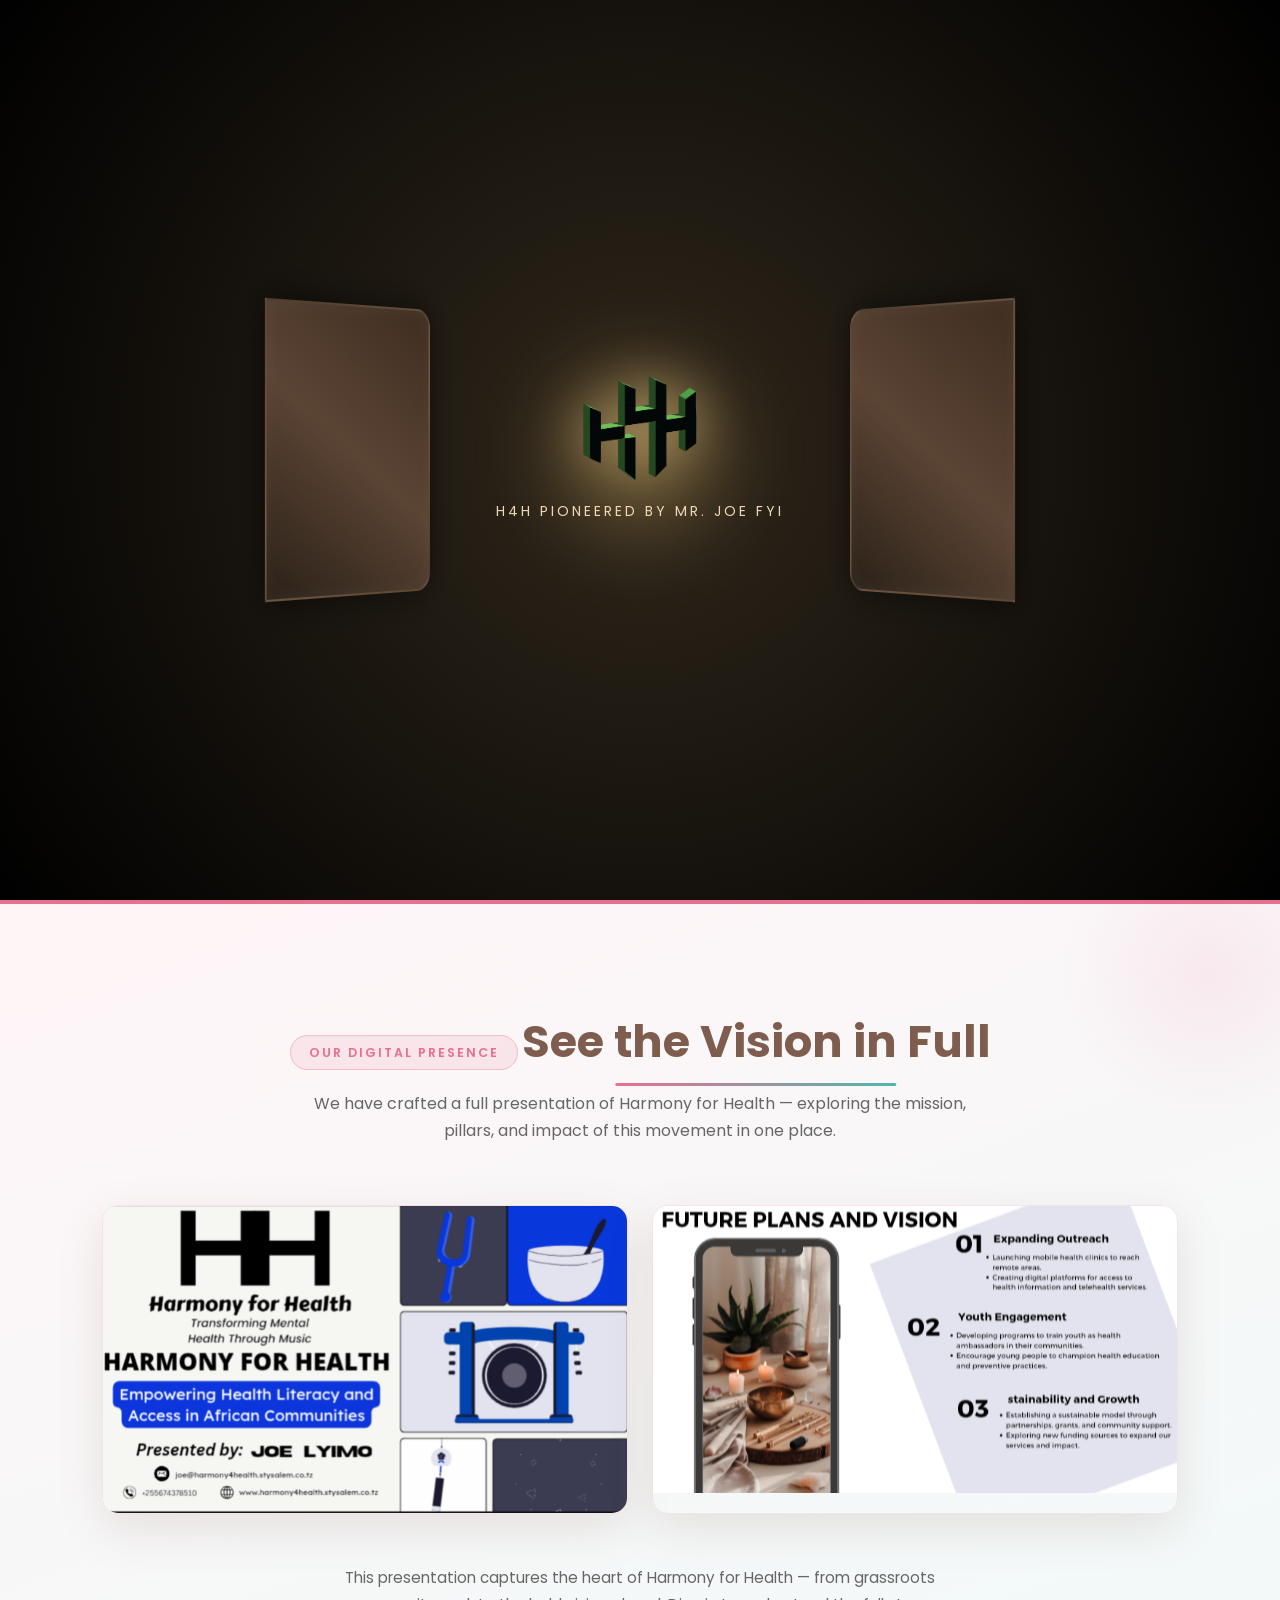
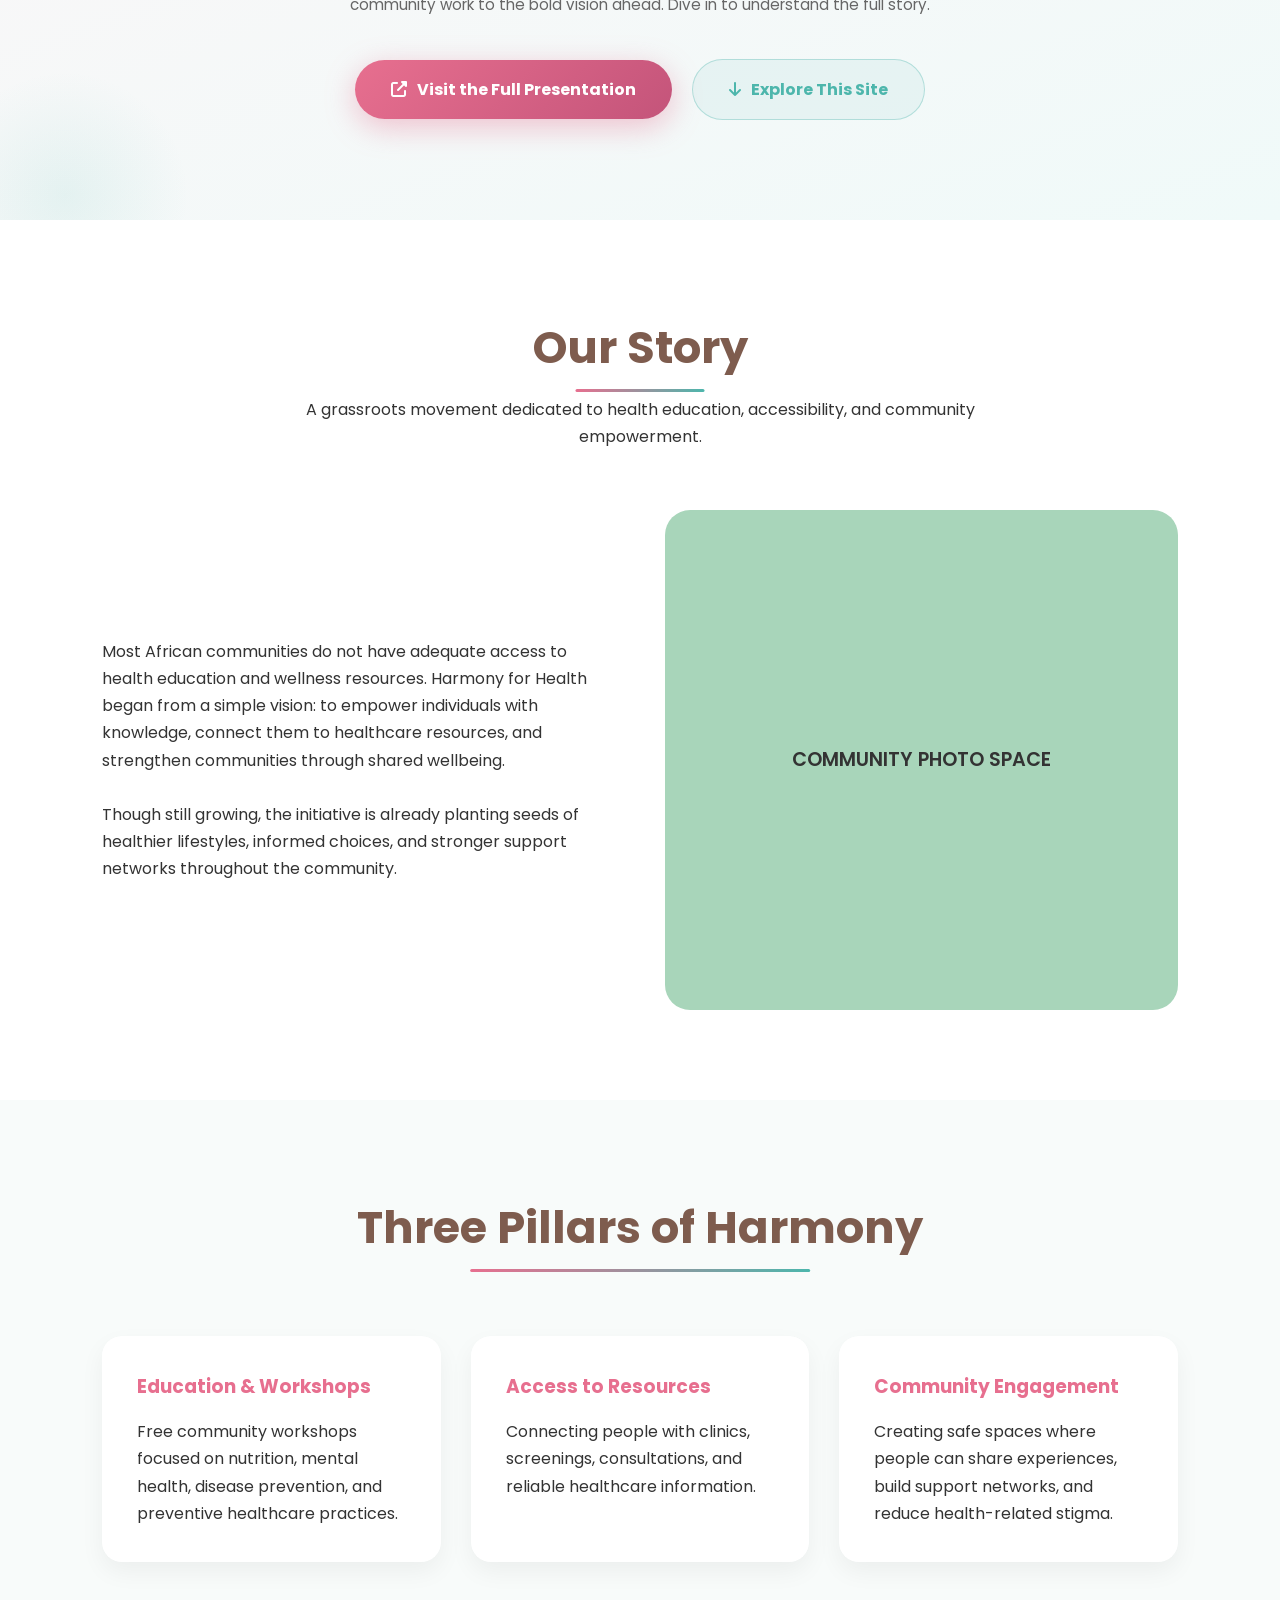
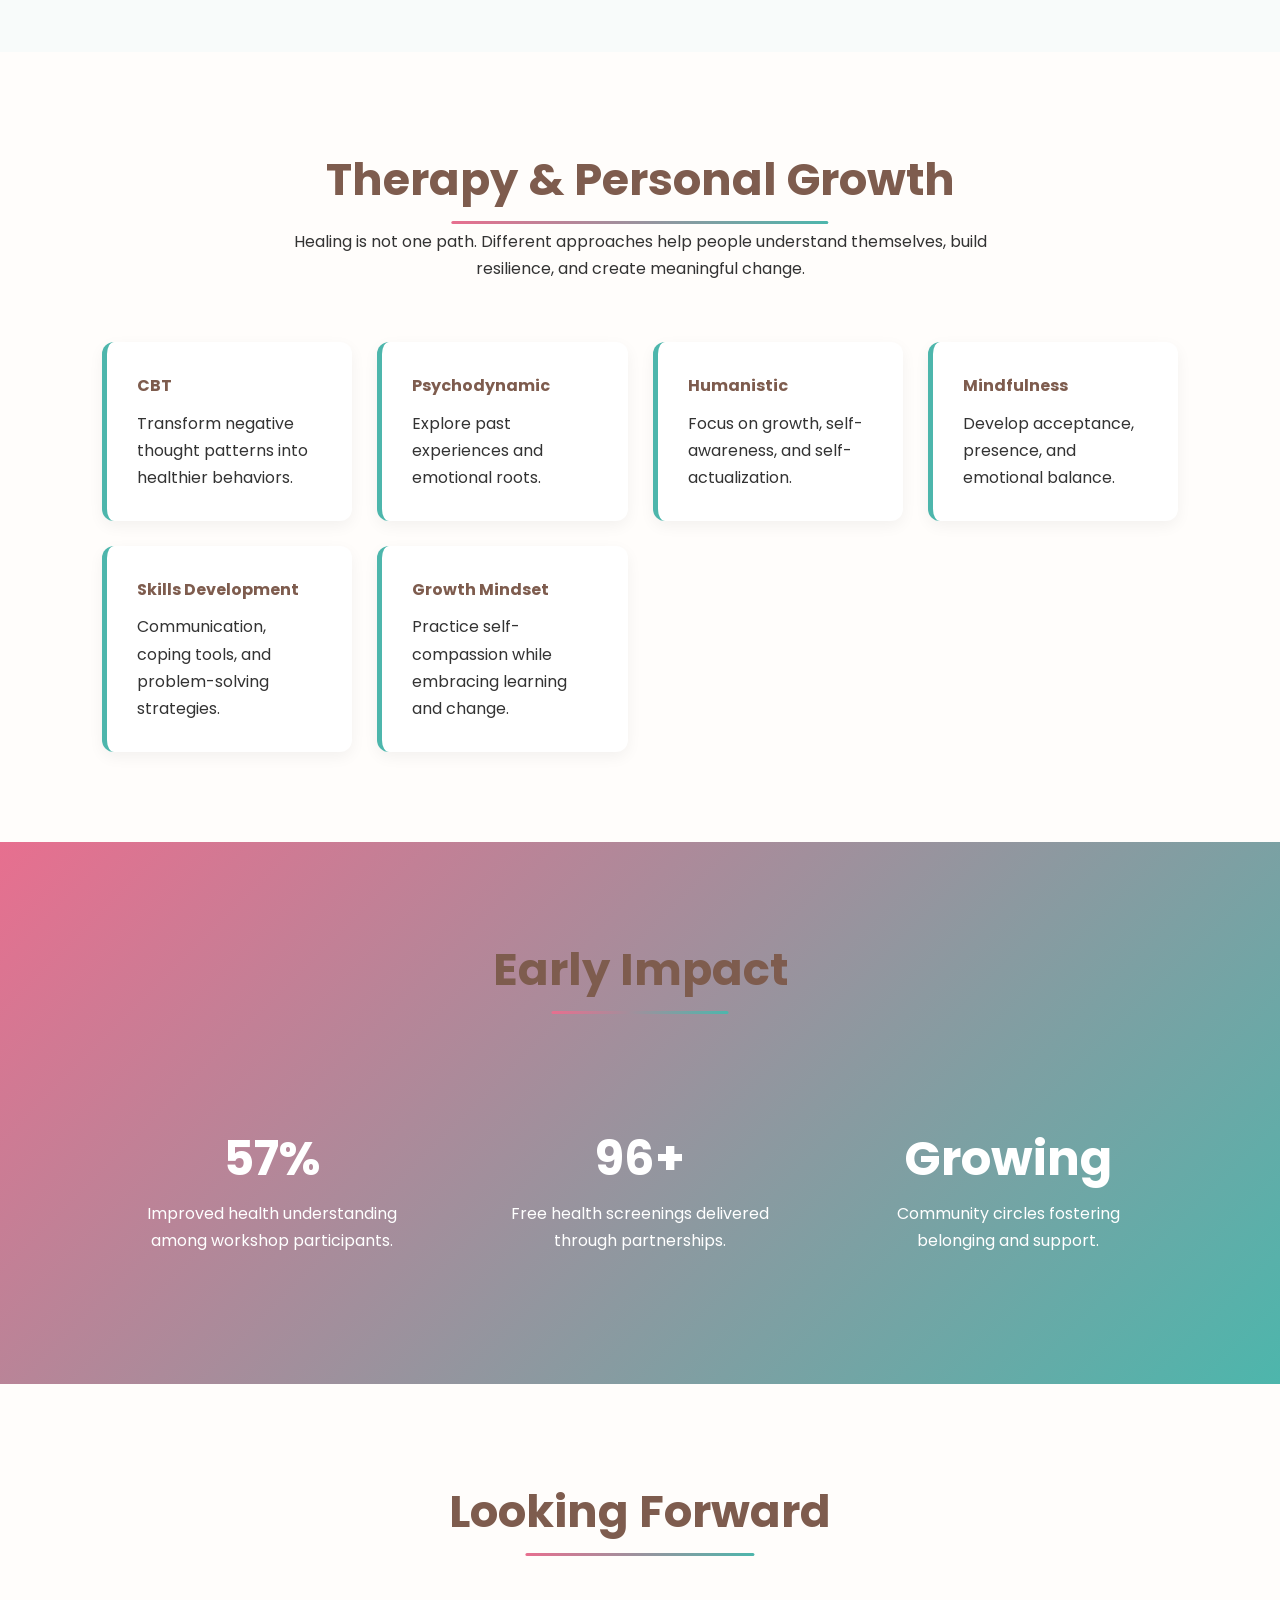
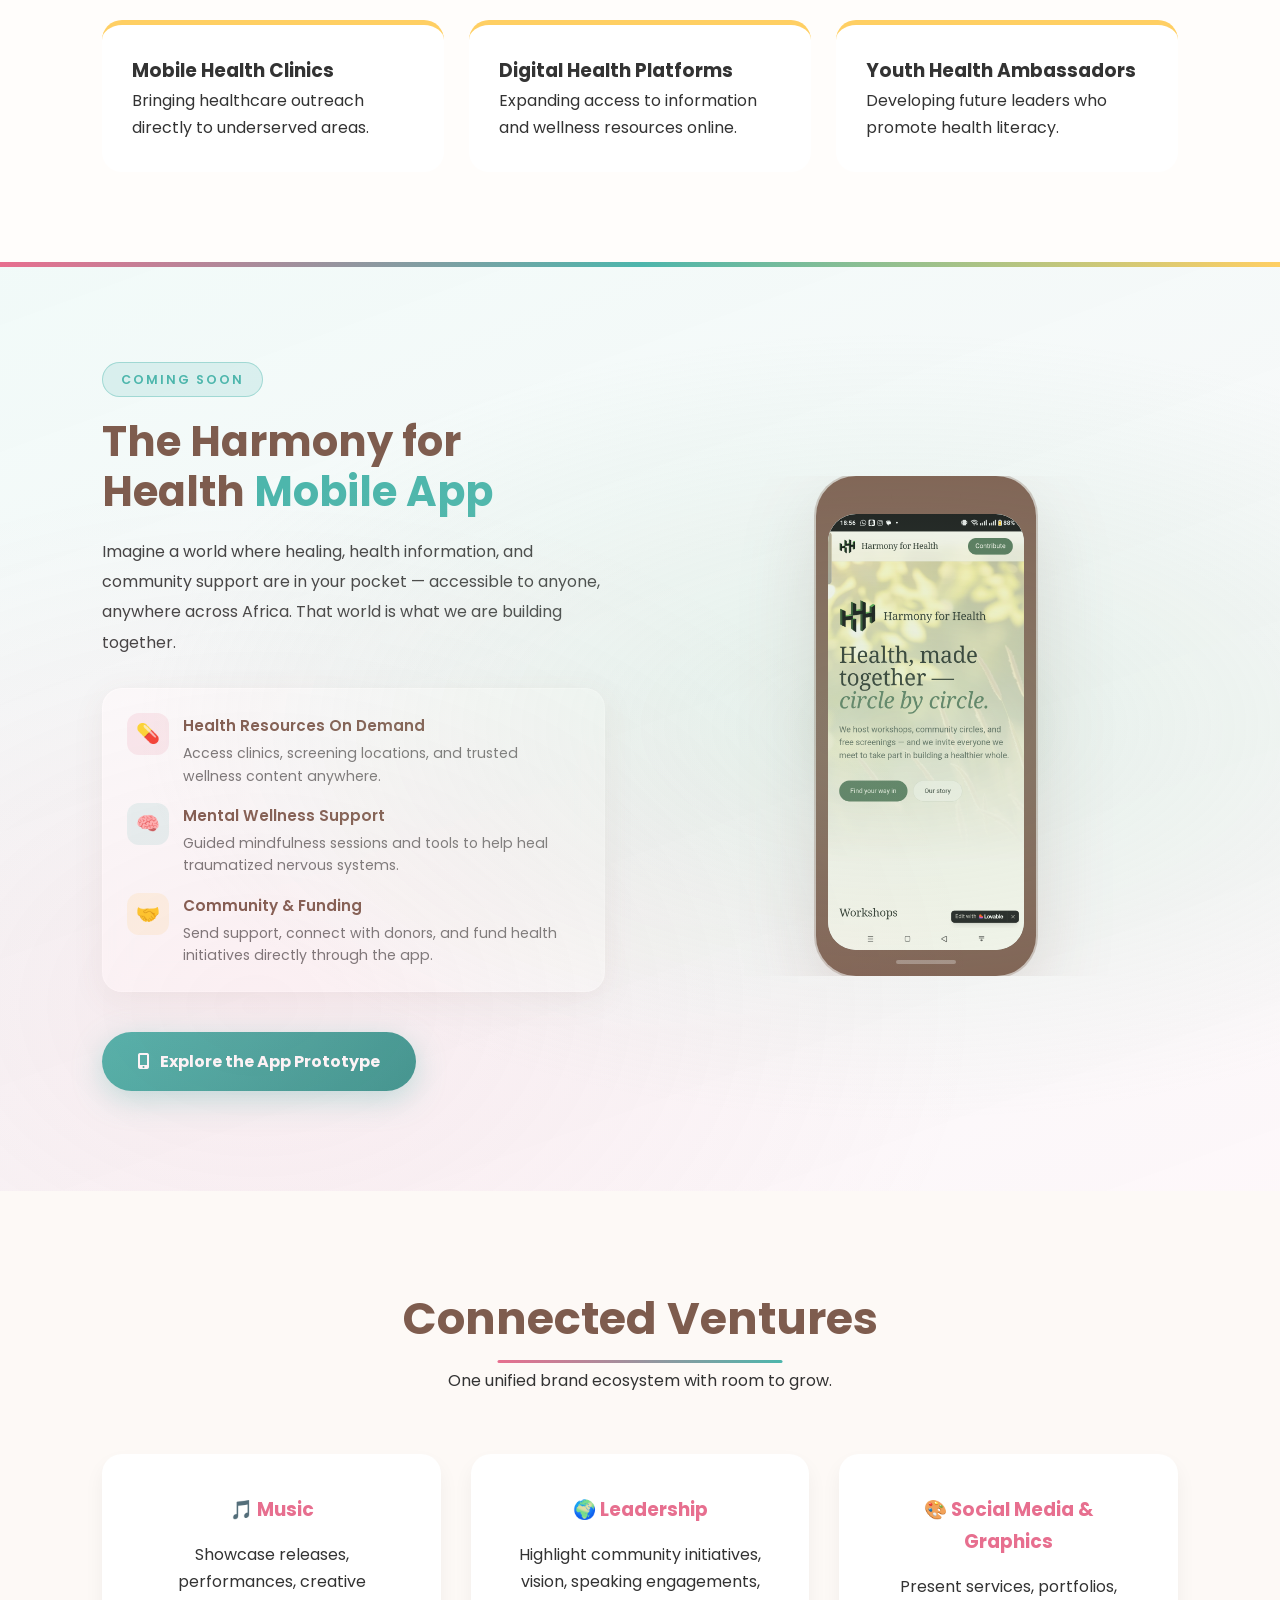
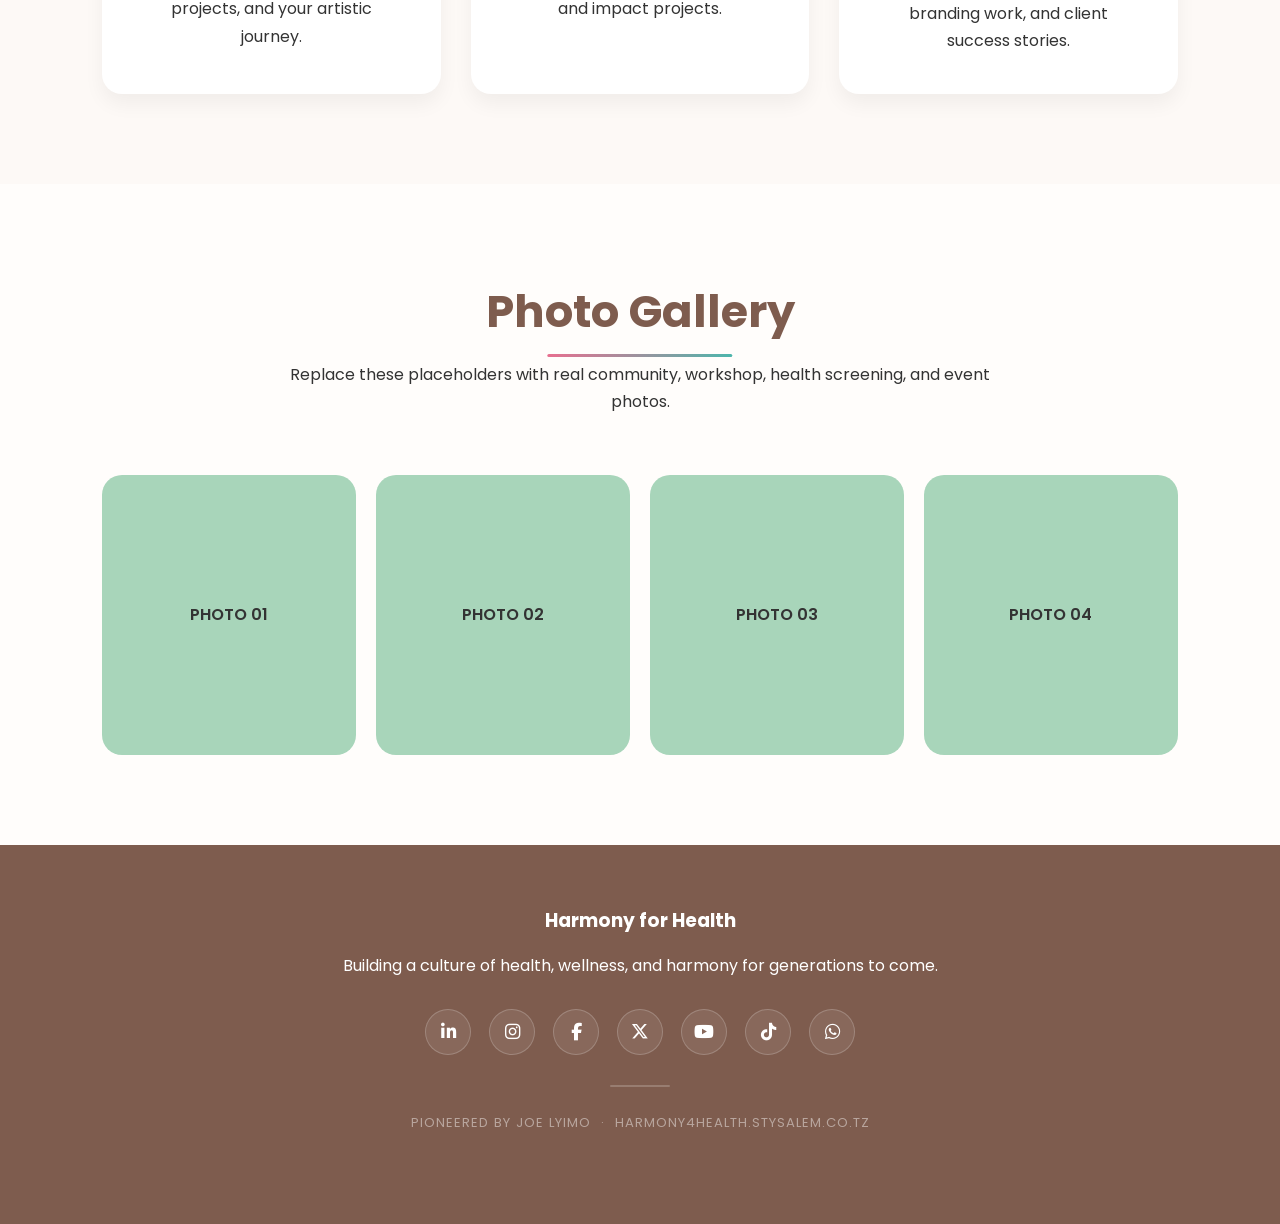
==== index.html @ 6a26e16a "Update index.html" ====
<!DOCTYPE html>
<html lang="en">
<head>
<link rel="stylesheet" href="css/intro.css" />
 <link rel="stylesheet" href="css/style.css" />
 <meta charset="UTF-8">
<meta name="viewport" content="width=device-width, initial-scale=1.0">

<title>Harmony for Health</title>

<link href="https://fonts.googleapis.com/css2?family=Poppins:wght@300;400;500;600;700&display=swap" rel="stylesheet">
<!-- Font Awesome for social media icons -->
<link rel="stylesheet" href="https://cdnjs.cloudflare.com/ajax/libs/font-awesome/6.5.0/css/all.min.css">

 
     
<style>

:root{
--rose:#E76F8F;
--teal:#4DB6AC;
--green:#A8D5BA;
--gold:#FFCF63;
--brown:#7E5C4E;
--light:#FFFDFB;
}

html, body{
overflow-x: hidden;
width: 100%;
}

*{
margin:0;
padding:0;
box-sizing:border-box;
max-width: 100%;
}

html{
overflow-x:hidden;
}

body{
font-family:'Poppins',sans-serif;
background:var(--light);
color:#333;
line-height:1.7;
overflow-x:hidden;
width:100%;
}

img{
max-width:100%;
display:block;
}

section{
padding:90px 8%;
}

.container{
max-width:1300px;
margin:auto;
}

/* HEADER */

header{
position:fixed;
top:0;
left:0;
width:100%;
background:white;
padding:15px 8%;
display:flex;
justify-content:space-between;
align-items:center;
z-index:1000;
box-shadow:0 2px 10px rgba(0,0,0,.08);
}

.logo{
display:flex;
align-items:center;
gap:15px;
}

.logo-box{
width:60px;
height:60px;
border-radius:70%;
border:0px solid var(--rose);
display:flex;
object-fit:contain;
align-items:center;
justify-content:center;
font-weight: bold;
color:var(--rose);
}

.logo h2{
color:var(--brown);
}

nav a{
text-decoration:none;
margin-left:25px;
font-weight:500;
color:var(--brown);
transition:.3s;
}

nav a:hover{
color:var(--rose);
}

/* HERO */

.hero{
min-height:100vh;
display:grid;
grid-template-columns:1fr 1fr;
align-items:center;
gap:60px;
background:linear-gradient(135deg,#fff,#f7fbfb);
padding-top:120px;
overflow:hidden;
}

.hero-content h1{
font-size:4rem;
line-height:1.1;
color:var(--brown);
margin-bottom:20px;
}

.hero-content span{
color:var(--rose);
}

.hero-content p{
font-size:1.1rem;
margin-bottom:30px;
}

.hero-buttons{
display:flex;
gap:20px;
flex-wrap:wrap;
}

.btn{
padding:14px 28px;
border-radius:40px;
text-decoration:none;
font-weight:600;
}

.primary{
background:var(--rose);
color:white;
}

.secondary{
background:var(--teal);
color:white;
}

.hero-image{
position:relative;
}

.hero-image img{
border-radius:30px;
height:600px;
object-fit:cover;
width:100%;
}

.photo-placeholder{
height:600px;
border-radius:30px;
background:linear-gradient(
135deg,
var(--green),
var(--teal)
);
display:flex;
align-items:center;
justify-content:center;
color:white;
font-size:1.3rem;
font-weight:600;
}

/* SECTION TITLES */

.section-title{
text-align:center;
margin-bottom:60px;
}

.section-title h2{
font-size:2.8rem;
color:var(--brown);
margin-bottom:10px;
}

.section-title p{
max-width:700px;
margin:auto;
}

/* STORY */

.story{
background:white;
}

.story-grid{
display:grid;
grid-template-columns:1fr 1fr;
gap:50px;
align-items:center;
}

.story-image{
height:500px;
border-radius:25px;
background:var(--green);
display:flex;
align-items:center;
justify-content:center;
font-weight:600;
font-size:1.2rem;
}

/* PILLARS */

.pillars{
background:#f8fbfa;
}

.cards{
display:grid;
grid-template-columns:repeat(auto-fit,minmax(280px,1fr));
gap:30px;
}

.card{
background:white;
padding:35px;
border-radius:20px;
box-shadow:0 10px 25px rgba(0,0,0,.05);
transition:.3s;
}

.card:hover{
transform:translateY(-8px);
}

.card h3{
margin-bottom:15px;
color:var(--rose);
}

/* THERAPY */

.therapy-grid{
display:grid;
grid-template-columns:repeat(auto-fit,minmax(250px,1fr));
gap:25px;
}

.therapy-item{
background:white;
padding:30px;
border-left:5px solid var(--teal);
border-radius:12px;
box-shadow:0 5px 15px rgba(0,0,0,.05);
}

.therapy-item h4{
margin-bottom:10px;
color:var(--brown);
}

/* IMPACT */

.impact{
background:linear-gradient(
135deg,
var(--rose),
var(--teal)
);
color:white;
}

.stats{
display:grid;
grid-template-columns:repeat(auto-fit,minmax(250px,1fr));
gap:30px;
text-align:center;
}

.stat{
padding:40px;
}

.stat h3{
font-size:3rem;
}

/* FUTURE */

.future-grid{
display:grid;
grid-template-columns:repeat(auto-fit,minmax(300px,1fr));
gap:25px;
}

.future-card{
background:white;
padding:30px;
border-radius:20px;
border-top:5px solid var(--gold);
}

/* CONNECTED BRANDS */

.brands{
background:#fdf9f6;
}

.brand-grid{
display:grid;
grid-template-columns:repeat(auto-fit,minmax(300px,1fr));
gap:30px;
}

.brand-card{
padding:40px;
background:white;
border-radius:20px;
text-align:center;
box-shadow:0 10px 20px rgba(0,0,0,.05);
}

.brand-card h3{
margin-bottom:15px;
color:var(--rose);
}

/* GALLERY */

.gallery{
display:grid;
grid-template-columns:repeat(auto-fit,minmax(250px,1fr));
gap:20px;
}

.gallery-box{
height:280px;
background:var(--green);
border-radius:20px;
display:flex;
justify-content:center;
align-items:center;
font-weight:600;
}

/* =============================================
   CANVA WEBSITE PREVIEW SECTION
============================================= */

.canva-preview{
background: linear-gradient(160deg, #fff5f7 0%, #f0faf9 100%);
padding: 100px 8%;
position: relative;
overflow: hidden;
border-top: 4px solid var(--rose);
}

.canva-preview::before{
content:'';
position:absolute;
top:-80px;
right:-80px;
width:300px;
height:300px;
background: radial-gradient(circle, rgba(231,111,143,0.10) 0%, transparent 70%);
border-radius:50%;
pointer-events:none;
max-width:50vw;
}

.canva-preview::after{
content:'';
position:absolute;
bottom:-100px;
left:-60px;
width:250px;
height:250px;
background: radial-gradient(circle, rgba(77,182,172,0.10) 0%, transparent 70%);
border-radius:50%;
pointer-events:none;
max-width:50vw;
}

.canva-preview .section-title h2{
color:var(--brown);
}

.canva-preview .section-title p{
color:#666;
}

.canva-tag{
display:inline-block;
background: rgba(231,111,143,0.12);
border: 1px solid rgba(231,111,143,0.35);
color:var(--rose);
font-size:0.78rem;
font-weight:600;
letter-spacing:2px;
text-transform:uppercase;
padding:6px 18px;
border-radius:30px;
margin-bottom:20px;
}

.slides-showcase{
display:grid;
grid-template-columns:1fr 1fr;
gap:24px;
margin-bottom:50px;
}

.slide-frame{
border-radius:16px;
overflow:hidden;
box-shadow: 0 15px 45px rgba(126,92,78,0.15);
border:1px solid rgba(231,111,143,0.15);
transition: transform 0.4s ease, box-shadow 0.4s ease;
position:relative;
}

.slide-frame:hover{
transform:translateY(-8px) scale(1.01);
box-shadow: 0 25px 60px rgba(231,111,143,0.22);
}

.slide-frame img{
width:100%;
height:auto;
display:block;
}

.slide-overlay{
position:absolute;
inset:0;
background:linear-gradient(to top, rgba(126,92,78,0.55) 0%, transparent 50%);
opacity:0;
transition:opacity 0.3s ease;
display:flex;
align-items:flex-end;
padding:20px;
}

.slide-frame:hover .slide-overlay{
opacity:1;
}

.slide-label{
color:white;
font-size:0.85rem;
font-weight:600;
letter-spacing:1px;
}

.canva-cta-row{
display:flex;
align-items:center;
justify-content:center;
gap:20px;
flex-wrap:wrap;
}

.canva-description{
text-align:center;
color:#666;
max-width:600px;
margin:0 auto 40px;
font-size:0.95rem;
line-height:1.8;
}

.btn-canva{
display:inline-flex;
align-items:center;
gap:10px;
padding:16px 36px;
border-radius:50px;
font-weight:700;
font-size:1rem;
text-decoration:none;
cursor:pointer;
border:none;
transition: all 0.3s ease;
}

.btn-canva-primary{
background: linear-gradient(135deg, var(--rose), #c4547a);
color:white;
box-shadow: 0 8px 30px rgba(231,111,143,0.4);
}

.btn-canva-primary:hover{
transform:translateY(-3px);
box-shadow: 0 14px 40px rgba(231,111,143,0.55);
}

.btn-canva-ghost{
background: rgba(77,182,172,0.08);
color:var(--teal);
border:1px solid rgba(77,182,172,0.35);
}

.btn-canva-ghost:hover{
background: rgba(77,182,172,0.15);
transform:translateY(-3px);
}

/* =============================================
   MOBILE APP VISION SECTION
============================================= */

.app-vision{
background:
  linear-gradient(160deg,
    rgba(240,250,248,0.92) 0%,
    rgba(253,246,249,0.88) 100%),
  url('https://images.unsplash.com/photo-1558618666-fcd25c85cd64?w=1400&q=80') center/cover no-repeat;
padding:100px 8%;
position:relative;
overflow:hidden;
}

.app-vision::before{
content:'';
position:absolute;
top:0;
left:0;
right:0;
height:5px;
background:linear-gradient(90deg, var(--rose), var(--teal), var(--gold));
}

.app-vision::after{
content:'';
position:absolute;
inset:0;
background:
  radial-gradient(ellipse at 70% 50%,
    rgba(168,213,186,0.25) 0%,
    transparent 60%),
  radial-gradient(ellipse at 20% 80%,
    rgba(231,111,143,0.10) 0%,
    transparent 50%);
pointer-events:none;
}

.app-tag{
display:inline-block;
background: rgba(77,182,172,0.15);
border:1px solid rgba(77,182,172,0.4);
color:var(--teal);
font-size:0.78rem;
font-weight:600;
letter-spacing:2px;
text-transform:uppercase;
padding:6px 18px;
border-radius:30px;
margin-bottom:20px;
}

.app-vision-grid{
display:grid;
grid-template-columns:1fr 1fr;
gap:70px;
align-items:center;
}

.app-vision-content h2{
font-size:2.6rem;
color:var(--brown);
line-height:1.2;
margin-bottom:20px;
}

.app-vision-content h2 span{
color:var(--teal);
}

.app-vision-content p{
color:#444;
margin-bottom:30px;
line-height:1.9;
}

.app-features{
display:flex;
flex-direction:column;
gap:16px;
margin-bottom:40px;
background:rgba(255,255,255,0.65);
backdrop-filter:blur(12px);
-webkit-backdrop-filter:blur(12px);
border-radius:20px;
padding:24px;
border:1px solid rgba(255,255,255,0.8);
box-shadow:0 8px 32px rgba(126,92,78,0.08);
}

.app-feature-row{
display:flex;
align-items:flex-start;
gap:14px;
}

.app-feature-icon{
width:42px;
height:42px;
min-width:42px;
border-radius:12px;
display:flex;
align-items:center;
justify-content:center;
font-size:1.2rem;
}

.fi-rose{ background:rgba(231,111,143,0.12); }
.fi-teal{ background:rgba(77,182,172,0.12); }
.fi-gold{ background:rgba(255,207,99,0.15); }

.app-feature-row h5{
font-size:0.95rem;
font-weight:600;
color:var(--brown);
margin-bottom:3px;
}

.app-feature-row p{
font-size:0.88rem;
color:#777;
margin:0;
line-height:1.6;
}

.btn-app{
display:inline-flex;
align-items:center;
gap:10px;
padding:16px 36px;
border-radius:50px;
font-weight:700;
font-size:1rem;
text-decoration:none;
cursor:pointer;
border:none;
transition:all 0.3s ease;
background:linear-gradient(135deg, var(--teal), #3a9990);
color:white;
box-shadow:0 8px 30px rgba(77,182,172,0.35);
}

.btn-app:hover{
transform:translateY(-3px);
box-shadow:0 14px 40px rgba(77,182,172,0.5);
}

/* Phone mockup */
.phone-mockup-wrap{
display:flex;
justify-content:center;
align-items:center;
position:relative;
overflow:hidden;
}

.phone-mockup-wrap::before{
content:'';
position:absolute;
width:280px;
height:280px;
background:radial-gradient(circle, rgba(168,213,186,0.3) 0%, transparent 70%);
border-radius:50%;
}

.phone-shell{
width:220px;
background:var(--brown);
border-radius:40px;
padding:12px;
box-shadow:
  0 0 0 2px rgba(126,92,78,0.3),
  0 30px 80px rgba(126,92,78,0.2);
position:relative;
z-index:2;
}

.phone-notch{
width:70px;
height:18px;
background:var(--brown);
border-radius:0 0 12px 12px;
margin:0 auto 8px;
}

.phone-screen{
background:
  linear-gradient(160deg,
    rgba(240,250,248,0.95),
    rgba(253,246,249,0.95)),
  url('https://images.unsplash.com/photo-1558618666-fcd25c85cd64?w=600&q=80') center/cover no-repeat;
border-radius:28px;
padding:20px 16px;
min-height:380px;
display:flex;
flex-direction:column;
gap:10px;
}

.ps-header{
background:var(--rose);
border-radius:10px;
padding:10px 12px;
color:white;
font-size:0.75rem;
font-weight:700;
text-align:center;
letter-spacing:1px;
}

.ps-card{
background:white;
border-radius:10px;
padding:10px 12px;
box-shadow:0 3px 10px rgba(126,92,78,0.08);
}

.ps-card-title{
color:var(--teal);
font-size:0.65rem;
font-weight:700;
letter-spacing:0.5px;
margin-bottom:4px;
}

.ps-card-body{
color:#666;
font-size:0.6rem;
line-height:1.5;
}

.ps-stat-row{
display:grid;
grid-template-columns:1fr 1fr;
gap:8px;
}

.ps-stat{
background:rgba(255,207,99,0.15);
border-radius:10px;
padding:10px;
text-align:center;
}

.ps-stat-num{
color:var(--brown);
font-weight:700;
font-size:0.9rem;
}

.ps-stat-label{
color:#888;
font-size:0.55rem;
}

.ps-btn{
background:linear-gradient(135deg, var(--rose), var(--teal));
color:white;
border:none;
border-radius:8px;
padding:8px;
font-size:0.65rem;
font-weight:700;
text-align:center;
letter-spacing:0.5px;
margin-top:4px;
}

.phone-screen-real{
border-radius:28px;
overflow:hidden;
min-height:380px;
background:#f0faf8;
}

.phone-screenshot{
width:100%;
height:100%;
object-fit:cover;
object-position:top;
display:block;
border-radius:28px;
}

.phone-home{
width:60px;
height:4px;
background:rgba(255,255,255,0.3);
border-radius:4px;
margin:10px auto 0;
}

/* keep old ps- classes in case referenced elsewhere but hide them */
.ps-header,.ps-card,.ps-stat-row,.ps-stat,.ps-btn{ display:none; }

/* =============================================
   SOCIAL MEDIA — FOOTER
============================================= */

.social-bar{
display:flex;
justify-content:center;
gap:18px;
margin-bottom:30px;
flex-wrap:wrap;
}

.social-icon{
width:46px;
height:46px;
border-radius:50%;
display:flex;
align-items:center;
justify-content:center;
font-size:1.1rem;
text-decoration:none;
transition: all 0.3s ease;
border:1px solid rgba(255,255,255,0.2);
color:white;
background:rgba(255,255,255,0.08);
}

.social-icon:hover{
transform:translateY(-4px);
border-color:rgba(255,255,255,0.5);
background:rgba(255,255,255,0.15);
}

/* FOOTER */

footer{
background:var(--brown);
color:white;
padding:60px 8%;
text-align:center;
}

footer h3{
margin-bottom:15px;
}

footer p{
margin-bottom:30px;
}

.footer-divider{
width:60px;
height:2px;
background:rgba(255,255,255,0.2);
margin:25px auto;
border-radius:2px;
}

.footer-tagline{
font-size:0.82rem;
color:rgba(255,255,255,0.45);
letter-spacing:1px;
text-transform:uppercase;
}

@media(max-width:900px){

.hero,
.story-grid,
.slides-showcase,
.app-vision-grid{
grid-template-columns:1fr;
}

.hero-content h1{
font-size:3rem;
}

nav{
display:none;
}

.app-vision-content h2{
font-size:2rem;
}

}

</style>
</head>

<body>

<div id="particles-container"></div>


<!-- =========================================
     ANCIENT BOOK INTRO
========================================== -->
<div id="intro-screen">

  <div class="book-wrapper">

    <!-- LEFT COVER -->
    <div class="book-cover left-cover"></div>

    <!-- RIGHT COVER -->
    <div class="book-cover right-cover"></div>

    <!-- BOOK CENTER -->
    <div class="book-center">

      <div class="book-glow"></div>

      <img src="assets/h4h-logo.png"
        alt="Logo"
        class="intro-logo">

      <p class="intro-credit">
        H4H Pioneered by Mr. Joe FYI 
      </p>

    </div>

  </div>


</div>
  
<header>

<div class="logo">
<div class="logo-box">
  
<img src="assets/h4h-logo.png"
        alt="Logo"
        class="intro-logo">
</div>
<h2>Harmony for Health</h2>
</div>

<nav>
<a href="#about">About</a>
<a href="#pillars">Programs</a>
<a href="#therapy">Therapy</a>
<a href="#impact">Impact</a>
<a href="#future">Future</a>
<a href="#ventures">Ventures</a>
</nav>

</header>

<section class="hero">

<div class="hero-content">

<h1>
Creating a <span>Healthier Tomorrow</span>
Through Community, Education & Harmony
</h1>

<p>
Harmony for Health exists to empower health literacy,
increase access to healthcare resources,
and cultivate holistic wellbeing across African communities.
</p>

<div class="hero-buttons">
<a href="#" class="btn primary">Join the Mission</a>
<a href="#" class="btn secondary">Explore Programs</a>
</div>

</div>

<div class="hero-image">

<div class="photo-placeholder">
HERO PHOTO SPACE
</div>

</div>

</section>


<!-- =============================================
     SECTION: CANVA WEBSITE PREVIEW
============================================= -->
<section id="canva-site" class="canva-preview">
  <div class="container">

    <div class="section-title sr">
      <div class="canva-tag">Our Digital Presence</div>
      <h2>See the Vision in Full</h2>
      <p>We have crafted a full presentation of Harmony for Health — exploring the mission, pillars, and impact of this movement in one place.</p>
    </div>

    <div class="slides-showcase sr-stagger">

      <div class="slide-frame">
        <img src="assets/canva-slide-1.png" alt="Harmony for Health – Introduction Slide" />
        <div class="slide-overlay">
          <span class="slide-label">Introduction & Mission</span>
        </div>
      </div>

      <div class="slide-frame">
        <img src="assets/canva-slide-2.png" alt="Harmony for Health – Future Plans Slide" />
        <div class="slide-overlay">
          <span class="slide-label">Future Plans & Vision</span>
        </div>
      </div>

    </div>

    <p class="canva-description sr">
      This presentation captures the heart of Harmony for Health — from grassroots community work to the bold vision ahead. Dive in to understand the full story.
    </p>

    <div class="canva-cta-row">
      <a href="https://www.canva.com/design/DAGUv6Osowc/L5qY-okJjH0uoEYHcyCJTg/view?utm_content=DAGUv6Osowc&utm_campaign=designshare&utm_medium=link2&utm_source=uniquelinks&utlId=hfac0248452" target="_blank" class="btn-canva btn-canva-primary">
        <i class="fas fa-external-link-alt"></i>
        Visit the Full Presentation
      </a>
      <a href="#about" class="btn-canva btn-canva-ghost">
        <i class="fas fa-arrow-down"></i>
        Explore This Site
      </a>
    </div>

  </div>
</section>


<section id="about" class="story">

<div class="container">

<div class="section-title">
<h2>Our Story</h2>
<p>
A grassroots movement dedicated to health education,
accessibility, and community empowerment.
</p>
</div>

<div class="story-grid">

<div class="sr-left">
<p>
Most African communities do not have adequate access
to health education and wellness resources.
Harmony for Health began from a simple vision:
to empower individuals with knowledge,
connect them to healthcare resources,
and strengthen communities through shared wellbeing.
</p>

<br>

<p>
Though still growing, the initiative is already planting
seeds of healthier lifestyles, informed choices,
and stronger support networks throughout the community.
</p>
</div>

<div class="story-image sr-right">
COMMUNITY PHOTO SPACE
</div>

</div>

</div>

</section>

<section id="pillars" class="pillars">

<div class="container">

<div class="section-title">
<h2>Three Pillars of Harmony</h2>
</div>

<div class="cards sr-stagger">

<div class="card">
<h3>Education & Workshops</h3>
<p>
Free community workshops focused on nutrition,
mental health, disease prevention,
and preventive healthcare practices.
</p>
</div>

<div class="card">
<h3>Access to Resources</h3>
<p>
Connecting people with clinics,
screenings, consultations,
and reliable healthcare information.
</p>
</div>

<div class="card">
<h3>Community Engagement</h3>
<p>
Creating safe spaces where people can share experiences,
build support networks,
and reduce health-related stigma.
</p>
</div>

</div>

</div>

</section>

<section id="therapy">

<div class="container">

<div class="section-title">
<h2>Therapy & Personal Growth</h2>
<p>
Healing is not one path. Different approaches help people
understand themselves, build resilience,
and create meaningful change.
</p>
</div>

<div class="therapy-grid sr-stagger">

<div class="therapy-item">
<h4>CBT</h4>
<p>Transform negative thought patterns into healthier behaviors.</p>
</div>

<div class="therapy-item">
<h4>Psychodynamic</h4>
<p>Explore past experiences and emotional roots.</p>
</div>

<div class="therapy-item">
<h4>Humanistic</h4>
<p>Focus on growth, self-awareness, and self-actualization.</p>
</div>

<div class="therapy-item">
<h4>Mindfulness</h4>
<p>Develop acceptance, presence, and emotional balance.</p>
</div>

<div class="therapy-item">
<h4>Skills Development</h4>
<p>Communication, coping tools, and problem-solving strategies.</p>
</div>

<div class="therapy-item">
<h4>Growth Mindset</h4>
<p>Practice self-compassion while embracing learning and change.</p>
</div>

</div>

</div>

</section>

<section id="impact" class="impact">

<div class="container">

<div class="section-title">
<h2>Early Impact</h2>
</div>

<div class="stats sr-stagger">

<div class="stat">
<h3>60%</h3>
<p>Improved health understanding among workshop participants.</p>
</div>

<div class="stat">
<h3>100+</h3>
<p>Free health screenings delivered through partnerships.</p>
</div>

<div class="stat">
<h3>Growing</h3>
<p>Community circles fostering belonging and support.</p>
</div>

</div>

</div>

</section>

<section id="future">

<div class="container">

<div class="section-title">
<h2>Looking Forward</h2>
</div>

<div class="future-grid sr-stagger">

<div class="future-card">
<h3>Mobile Health Clinics</h3>
<p>
Bringing healthcare outreach directly to underserved areas.
</p>
</div>

<div class="future-card">
<h3>Digital Health Platforms</h3>
<p>
Expanding access to information and wellness resources online.
</p>
</div>

<div class="future-card">
<h3>Youth Health Ambassadors</h3>
<p>
Developing future leaders who promote health literacy.
</p>
</div>

</div>

</div>

</section>


<!-- =============================================
     SECTION: MOBILE APP VISION
============================================= -->
<section id="app-vision" class="app-vision">
  <div class="container">

    <div class="app-vision-grid">

      <!-- LEFT: Content -->
      <div class="app-vision-content sr-left">

        <div class="app-tag">Coming Soon</div>

        <h2>The Harmony for Health <span>Mobile App</span></h2>

        <p>
          Imagine a world where healing, health information, and community support are in your pocket — accessible to anyone, anywhere across Africa. That world is what we are building together.
        </p>

        <div class="app-features">

          <div class="app-feature-row">
            <div class="app-feature-icon fi-rose">💊</div>
            <div>
              <h5>Health Resources On Demand</h5>
              <p>Access clinics, screening locations, and trusted wellness content anywhere.</p>
            </div>
          </div>

          <div class="app-feature-row">
            <div class="app-feature-icon fi-teal">🧠</div>
            <div>
              <h5>Mental Wellness Support</h5>
              <p>Guided mindfulness sessions and tools to help heal traumatized nervous systems.</p>
            </div>
          </div>

          <div class="app-feature-row">
            <div class="app-feature-icon fi-gold">🤝</div>
            <div>
              <h5>Community & Funding</h5>
              <p>Send support, connect with donors, and fund health initiatives directly through the app.</p>
            </div>
          </div>

        </div>

        <a href="https://harmony4health-africa.lovable.app/" target="_blank" class="btn-app" id="prototype-btn">
          <i class="fas fa-mobile-alt"></i>
          Explore the App Prototype
        </a>

      </div>

      <!-- RIGHT: Phone Mockup with real screenshot -->
      <div class="phone-mockup-wrap sr-scale">
        <div class="phone-shell">
          <div class="phone-notch"></div>
          <div class="phone-screen-real">
            <img
              src="assets/Real-app.png"
              alt="Harmony for Health App Preview"
              class="phone-screenshot"
            />
          </div>
          <div class="phone-home"></div>
        </div>
      </div>

    </div>

  </div>
</section>


<section id="ventures" class="brands">

<div class="container">

<div class="section-title">
<h2>Connected Ventures</h2>
<p>
One unified brand ecosystem with room to grow.
</p>
</div>

<div class="brand-grid sr-stagger">

<div class="brand-card">
<h3>🎵 Music</h3>
<p>
Showcase releases, performances,
creative projects, and your artistic journey.
</p>
</div>

<div class="brand-card">
<h3>🌍 Leadership</h3>
<p>
Highlight community initiatives,
vision, speaking engagements,
and impact projects.
</p>
</div>

<div class="brand-card">
<h3>🎨 Social Media & Graphics</h3>
<p>
Present services, portfolios,
branding work, and client success stories.
</p>
</div>

</div>

</div>

</section>

<section>

<div class="container">

<div class="section-title">
<h2>Photo Gallery</h2>
<p>
Replace these placeholders with real community,
workshop, health screening, and event photos.
</p>
</div>

<div class="gallery sr-stagger">

<div class="gallery-box">PHOTO 01</div>
<div class="gallery-box">PHOTO 02</div>
<div class="gallery-box">PHOTO 03</div>
<div class="gallery-box">PHOTO 04</div>

</div>

</div>

</section>

<footer>

<h3>Harmony for Health</h3>

<p>
Building a culture of health, wellness, and harmony
for generations to come.
</p>

<!-- SOCIAL MEDIA ICONS -->
<div class="social-bar">

  <a href="#" class="social-icon" title="LinkedIn" aria-label="LinkedIn">
    <i class="fab fa-linkedin-in"></i>
  </a>

  <a href="#" class="social-icon" title="Instagram" aria-label="Instagram">
    <i class="fab fa-instagram"></i>
  </a>

  <a href="#" class="social-icon" title="Facebook" aria-label="Facebook">
    <i class="fab fa-facebook-f"></i>
  </a>

  <a href="#" class="social-icon" title="Twitter / X" aria-label="Twitter X">
    <i class="fab fa-x-twitter"></i>
  </a>

  <a href="#" class="social-icon" title="YouTube" aria-label="YouTube">
    <i class="fab fa-youtube"></i>
  </a>

  <a href="#" class="social-icon" title="TikTok" aria-label="TikTok">
    <i class="fab fa-tiktok"></i>
  </a>

  <a href="#" class="social-icon" title="WhatsApp" aria-label="WhatsApp">
    <i class="fab fa-whatsapp"></i>
  </a>

</div>

<div class="footer-divider"></div>
<p class="footer-tagline">Pioneered by Joe Lyimo &nbsp;·&nbsp; harmony4health.stysalem.co.tz</p>

</footer>

<script src="js/intro.js"></script>

<!-- links hardcoded directly in buttons -->

<!-- ANIMATION STYLES -->
<style>
.sr{opacity:0;transform:translateY(40px);transition:opacity 0.8s ease,transform 0.8s ease;}
.sr.visible{opacity:1;transform:translateY(0);}
.sr-left{opacity:0;transform:translateX(-50px);transition:opacity 0.9s ease,transform 0.9s ease;}
.sr-left.visible{opacity:1;transform:translateX(0);}
.sr-right{opacity:0;transform:translateX(50px);transition:opacity 0.9s ease,transform 0.9s ease;}
.sr-right.visible{opacity:1;transform:translateX(0);}
.sr-scale{opacity:0;transform:scale(0.88);transition:opacity 0.8s ease,transform 0.8s ease;}
.sr-scale.visible{opacity:1;transform:scale(1);}
.sr-stagger>*{opacity:0;transform:translateY(30px);transition:opacity 0.7s ease,transform 0.7s ease;}
.sr-stagger.visible>*:nth-child(1){transition-delay:0.1s;opacity:1;transform:translateY(0);}
.sr-stagger.visible>*:nth-child(2){transition-delay:0.25s;opacity:1;transform:translateY(0);}
.sr-stagger.visible>*:nth-child(3){transition-delay:0.4s;opacity:1;transform:translateY(0);}
.sr-stagger.visible>*:nth-child(4){transition-delay:0.55s;opacity:1;transform:translateY(0);}
.sr-stagger.visible>*:nth-child(5){transition-delay:0.7s;opacity:1;transform:translateY(0);}
.sr-stagger.visible>*:nth-child(6){transition-delay:0.85s;opacity:1;transform:translateY(0);}

.hero-content h1 .word{display:inline-block;opacity:0;transform:translateY(24px);animation:wordLand 0.6s ease forwards;}
@keyframes wordLand{to{opacity:1;transform:translateY(0);}}

.section-title h2{position:relative;display:inline-block;}
.section-title h2::after{content:'';position:absolute;bottom:-6px;left:50%;transform:translateX(-50%);width:0;height:3px;background:linear-gradient(90deg,var(--rose),var(--teal));border-radius:2px;transition:width 1s ease;}
.section-title.visible h2::after{width:60%;}

.btn.primary{animation:gentlePulse 3s ease-in-out infinite;}
@keyframes gentlePulse{0%,100%{box-shadow:0 4px 20px rgba(231,111,143,0.3);}50%{box-shadow:0 8px 35px rgba(231,111,143,0.6);}}

.phone-shell{animation:floatPhone 4s ease-in-out infinite;}
@keyframes floatPhone{0%,100%{transform:translateY(0);}50%{transform:translateY(-14px);}}

.stat h3{transition:text-shadow 0.3s ease;}
.stat:hover h3{text-shadow:0 0 20px rgba(255,255,255,0.6);}

.social-icon:hover{animation:iconBounce 0.4s ease forwards;}
@keyframes iconBounce{0%{transform:translateY(0);}40%{transform:translateY(-8px);}70%{transform:translateY(-4px);}100%{transform:translateY(-4px);}}
</style>

<!-- ANIMATION SCRIPTS -->
<script>
// Word-by-word hero title — overflow safe
(function(){
  var h1 = document.querySelector('.hero-content h1');
  if(!h1) return;
  var html = h1.innerHTML;
  h1.innerHTML = html.replace(/(<[^>]+>)|(\S+)/g, function(m, tag, word){
    if(tag) return tag;
    return '<span class="word">'+word+'</span> ';
  });
  h1.querySelectorAll('.word').forEach(function(w,i){
    w.style.animationDelay = (0.8 + i * 0.12) + 's';
  });
  h1.style.overflowX = 'hidden';
  h1.style.wordBreak = 'break-word';
  h1.style.maxWidth = '100%';
})();

// Scroll reveal — sr-left/sr-right clamped to prevent horizontal scroll
(function(){
  // On mobile, translateX animations cause overflow — disable them
  var isMobile = window.innerWidth < 768;
  if(isMobile){
    var style = document.createElement('style');
    style.textContent = '.sr-left,.sr-right{transform:translateY(30px) !important;}';
    document.head.appendChild(style);
  }

  var targets = document.querySelectorAll('.sr,.sr-left,.sr-right,.sr-scale,.sr-stagger,.section-title');
  var observer = new IntersectionObserver(function(entries){
    entries.forEach(function(e){
      if(e.isIntersecting){
        e.target.classList.add('visible');
        observer.unobserve(e.target);
      }
    });
  },{threshold:0.15});
  targets.forEach(function(t){ observer.observe(t); });
})();

// Animated stat counters
(function(){
  function animateCount(el, target, suffix){
    var start = null;
    var duration = 1800;
    function step(timestamp){
      if(!start) start = timestamp;
      var progress = Math.min((timestamp - start)/duration, 1);
      var eased = 1 - Math.pow(1 - progress, 3);
      el.textContent = Math.floor(eased * target) + suffix;
      if(progress < 1) requestAnimationFrame(step);
    }
    requestAnimationFrame(step);
  }
  var statObs = new IntersectionObserver(function(entries){
    entries.forEach(function(e){
      if(e.isIntersecting){
        var h3 = e.target.querySelector('h3');
        if(!h3) return;
        var text = h3.textContent.trim();
        if(text==='60%') animateCount(h3,60,'%');
        if(text==='100+') animateCount(h3,100,'+');
        statObs.unobserve(e.target);
      }
    });
  },{threshold:0.5});
  document.querySelectorAll('.stat').forEach(function(s){ statObs.observe(s); });
})();
</script>
 
</body>
     
 </html>
---- css/intro.css ----
/* =========================================
   INTRO SCREEN
========================================= */

#intro-screen {
  position: fixed;
  inset: 0;

  background: #0b0b0b;
  display: flex;
  justify-content: center;
  align-items: center;

  z-index: 99999;

  overflow: hidden;
  max-width: 100%;
  max-height: 100%;
}

#intro-screen::before {
  content: "";
  position: absolute;
  inset: 0;

  background: radial-gradient(
    circle at center,
    rgba(255, 200, 120, 0.15),
    rgba(0, 0, 0, 0.95)
  );

  z-index: 0;
}

#intro-screen.hide {
  opacity: 0;
  visibility: hidden;
  pointer-events: none;
  transition: opacity 1.5s ease, visibility 1.5s ease;
}

/* =========================================
   BOOK WRAPPER
========================================= */

.book-wrapper {
  position: relative;
  z-index: 2;

  width: 420px;
  height: 280px;

  perspective: 2000px;
  transform-style: preserve-3d;
}

/* =========================================
   BOOK COVERS
========================================= */

.book-cover {
  position: absolute;

  width: 50%;
  height: 100%;

  top: 0;

  background:
    linear-gradient(
      145deg,
      #3e2d20,
      #5b4434,
      #2b2118
    );

  border: 2px solid rgba(255, 215, 160, 0.15);

  box-shadow:
    0 0 40px rgba(0,0,0,0.6),
    inset 0 0 20px rgba(255,255,255,0.05);

  transition: transform 2.5s ease;
}

/* LEFT */

.left-cover {
  left: 0;
  border-radius: 18px 0 0 18px;
  transform-origin: left center;
}

/* RIGHT */

.right-cover {
  right: 0;
  border-radius: 0 18px 18px 0;
  transform-origin: right center;
}

/* =========================================
   OPEN STATE
========================================= */

#intro-screen.open .left-cover {
  transform: rotateY(-130deg);
}

#intro-screen.open .right-cover {
  transform: rotateY(130deg);
}

/* =========================================
   BOOK CENTER
========================================= */

.book-center {
  position: absolute;
  inset: 0;

  display: flex;
  flex-direction: column;

  justify-content: center;
  align-items: center;

  opacity: 0;
  transform: scale(0.8);

  transition:
    opacity 1.5s ease,
    transform 1.5s ease;

  transition-delay: 1.3s;
}

#intro-screen.open .book-center {
  opacity: 1;
  transform: scale(1);
}

/* =========================================
   GLOW
========================================= */

.book-glow {
  position: absolute;

  width: 250px;
  height: 250px;

  background:
    radial-gradient(circle,
      rgba(255, 210, 120, 0.35),
      transparent 70%);

  filter: blur(30px);

  animation: pulseGlow 4s infinite ease-in-out;
}

/* =========================================
   LOGO
========================================= */

.intro-logo {
  width: clamp(70px, 20vw, 120px);
  z-index: 2;
  filter: drop-shadow(0 0 25px rgba(255,220,150,0.5));
}

/* =========================================
   CREDIT
========================================= */

.intro-credit {
  margin-top: 20px;
  color: #f1d8b5;
  font-size: clamp(10px, 3vw, 14px);
  letter-spacing: 3px;
  text-transform: uppercase;
  z-index: 2;
  text-align: center;
  padding: 0 10px;
}

/* =========================================
   GLOW ANIMATION
========================================= */

@keyframes pulseGlow {
  0%   { transform: scale(1);    opacity: 0.5; }
  50%  { transform: scale(1.15); opacity: 1;   }
  100% { transform: scale(1);    opacity: 0.5; }
}

/* =========================================
   FADE OUT
========================================= */

#intro-screen.fade-out {
  opacity: 0;
  transition: opacity 1.5s ease;
}
---- css/style.css ----
@media
html {
  scroll-behavior: smooth;
}

/* subtle emotional fade-in */
.fade-in {
  opacity: 0;
  animation: fadeIn 2s ease forwards;
}

@keyframes fadeIn {
  to { opacity: 1; }
}

/* reveal on scroll (simple version) */
.reveal {
  opacity: 0;
  transform: translateY(20px);
  animation: reveal 1.5s ease forwards;
  animation-delay: 0.3s;
}

@keyframes reveal {
  to {
    opacity: 1;
    transform: translateY(0);
  }
}

/* experience cards */
.cards {
  display: flex;
  gap: 15px;
  flex-wrap: wrap;
  margin-top: 20px;
}

.card {
  flex: 1;
  min-width: 200px;
  padding: 20px;
  background: rgba(255,255,255,0.08);
  border-radius: 15px;
  backdrop-filter: blur(10px);
  transition: transform 0.3s ease;
}

.card:hover {
  transform: scale(1.05);
}

/* soft pulse button for emotional draw */
.pulse {
  animation: pulse 2s infinite;
}

@keyframes pulse {
  0% { transform: scale(1); }
  50% { transform: scale(1.05); }
  100% { transform: scale(1); }
}



@media(max-width:768px){

section{
padding:70px 6%;
}

.hero{
padding-top:140px;
gap:40px;
}

.hero-content h1{
font-size:2.2rem;
line-height:1.2;
}

.hero-image img,
.photo-placeholder{
height:400px;
}

.section-title h2{
font-size:2rem;
}

}.logo-box img{
width:100%;
height:100%;
object-fit:cover;
border-radius:50%;
}
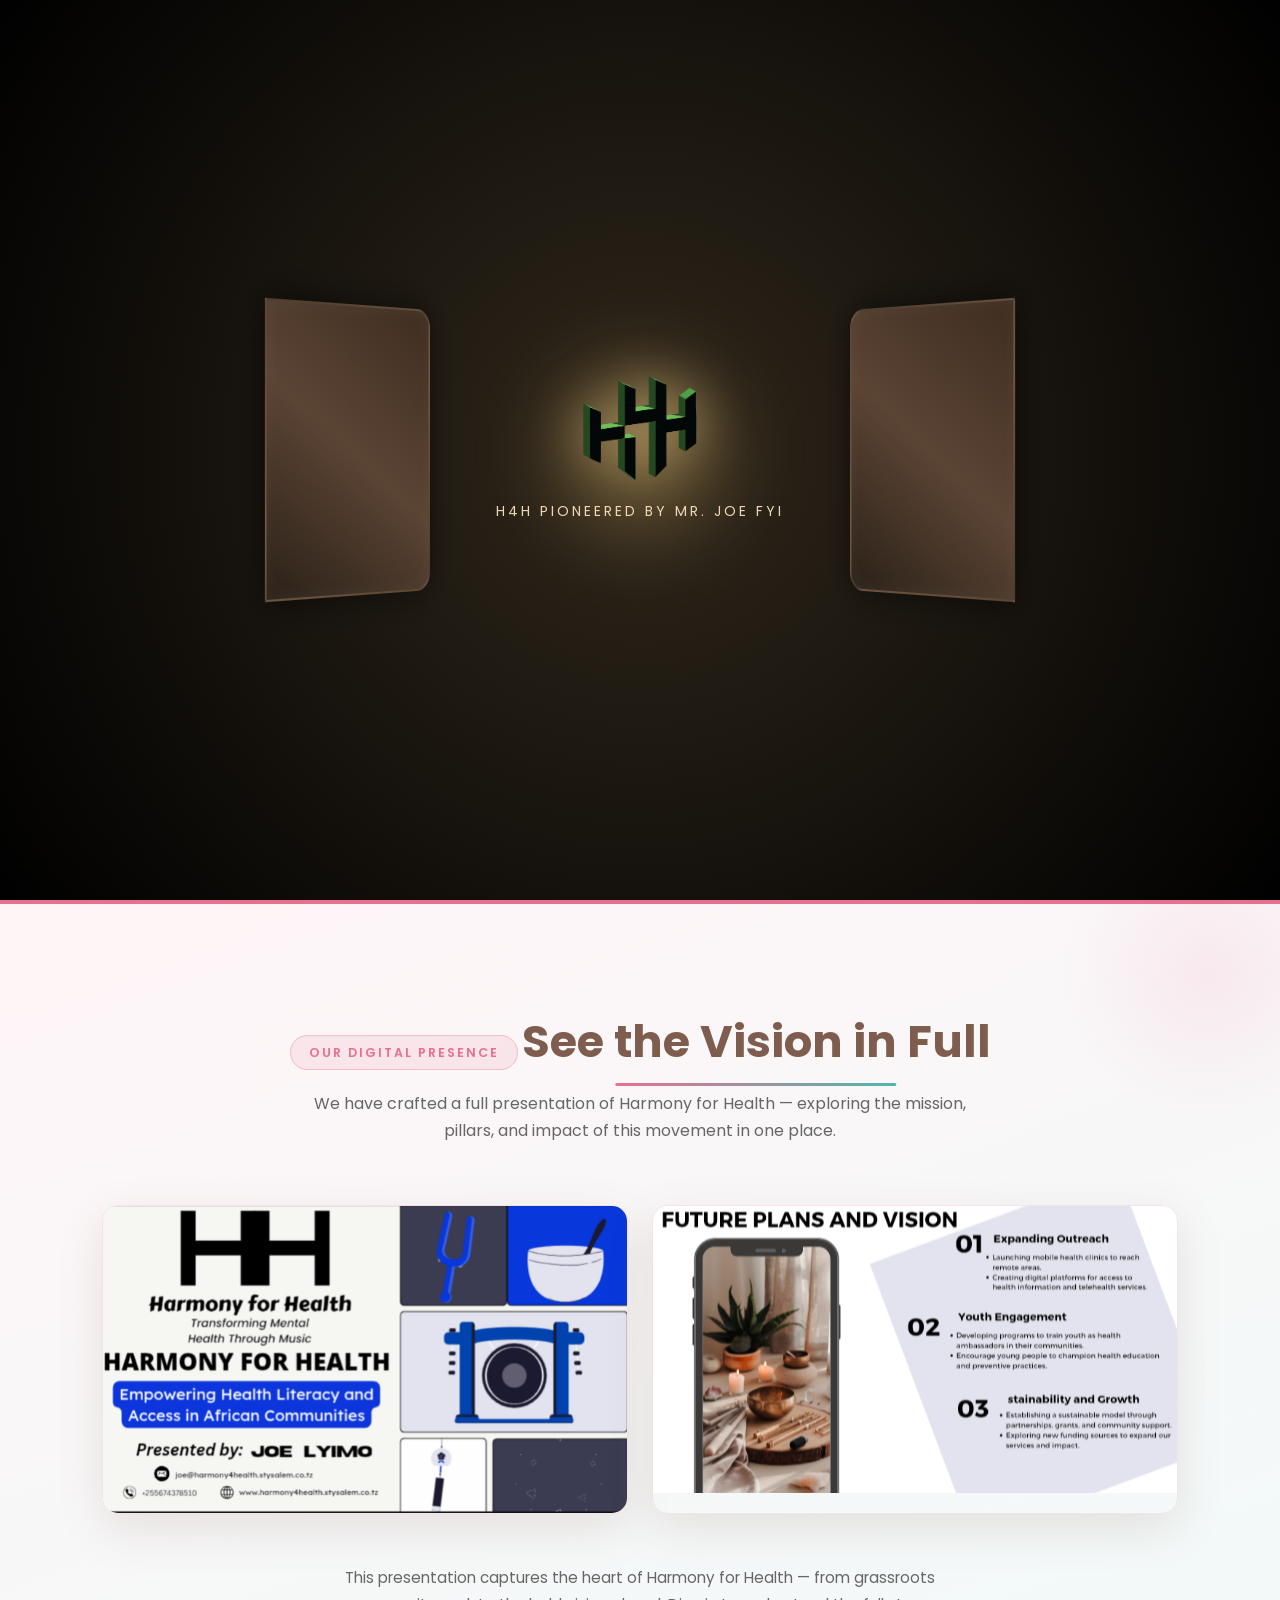
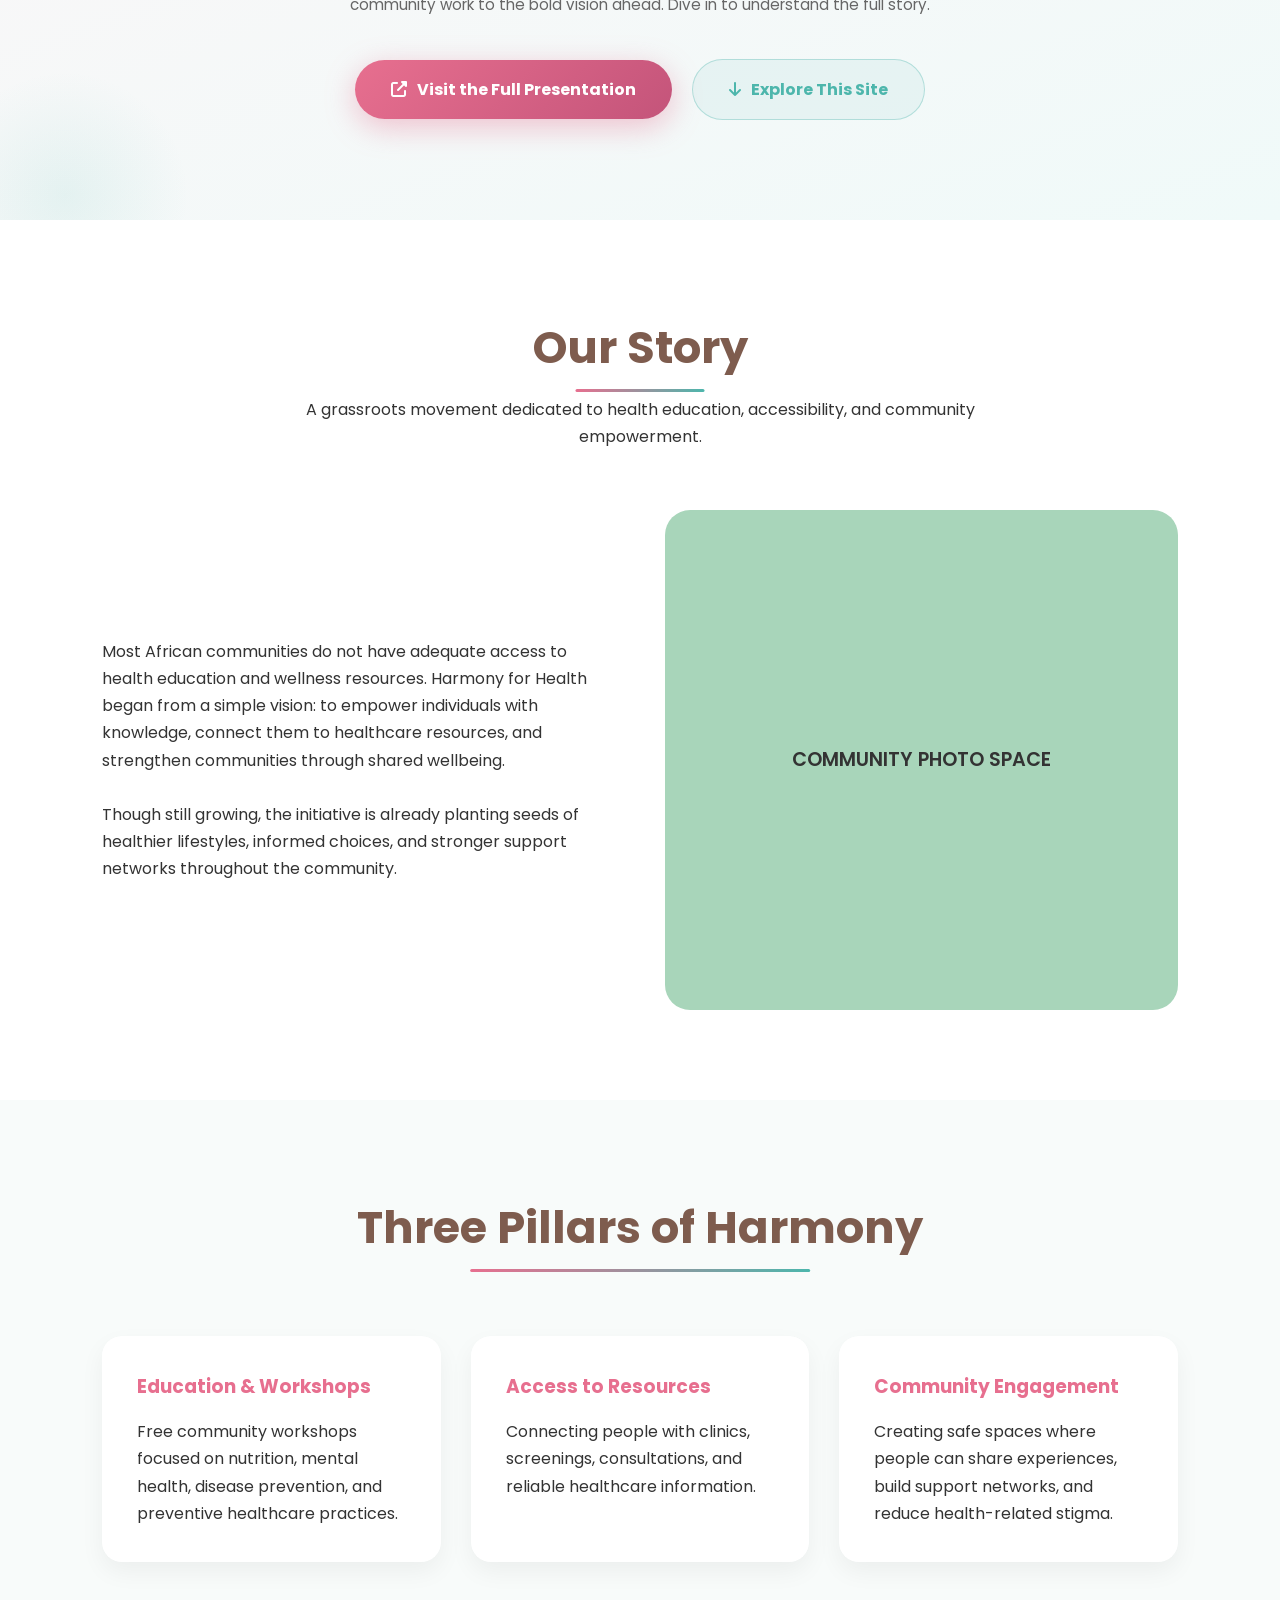
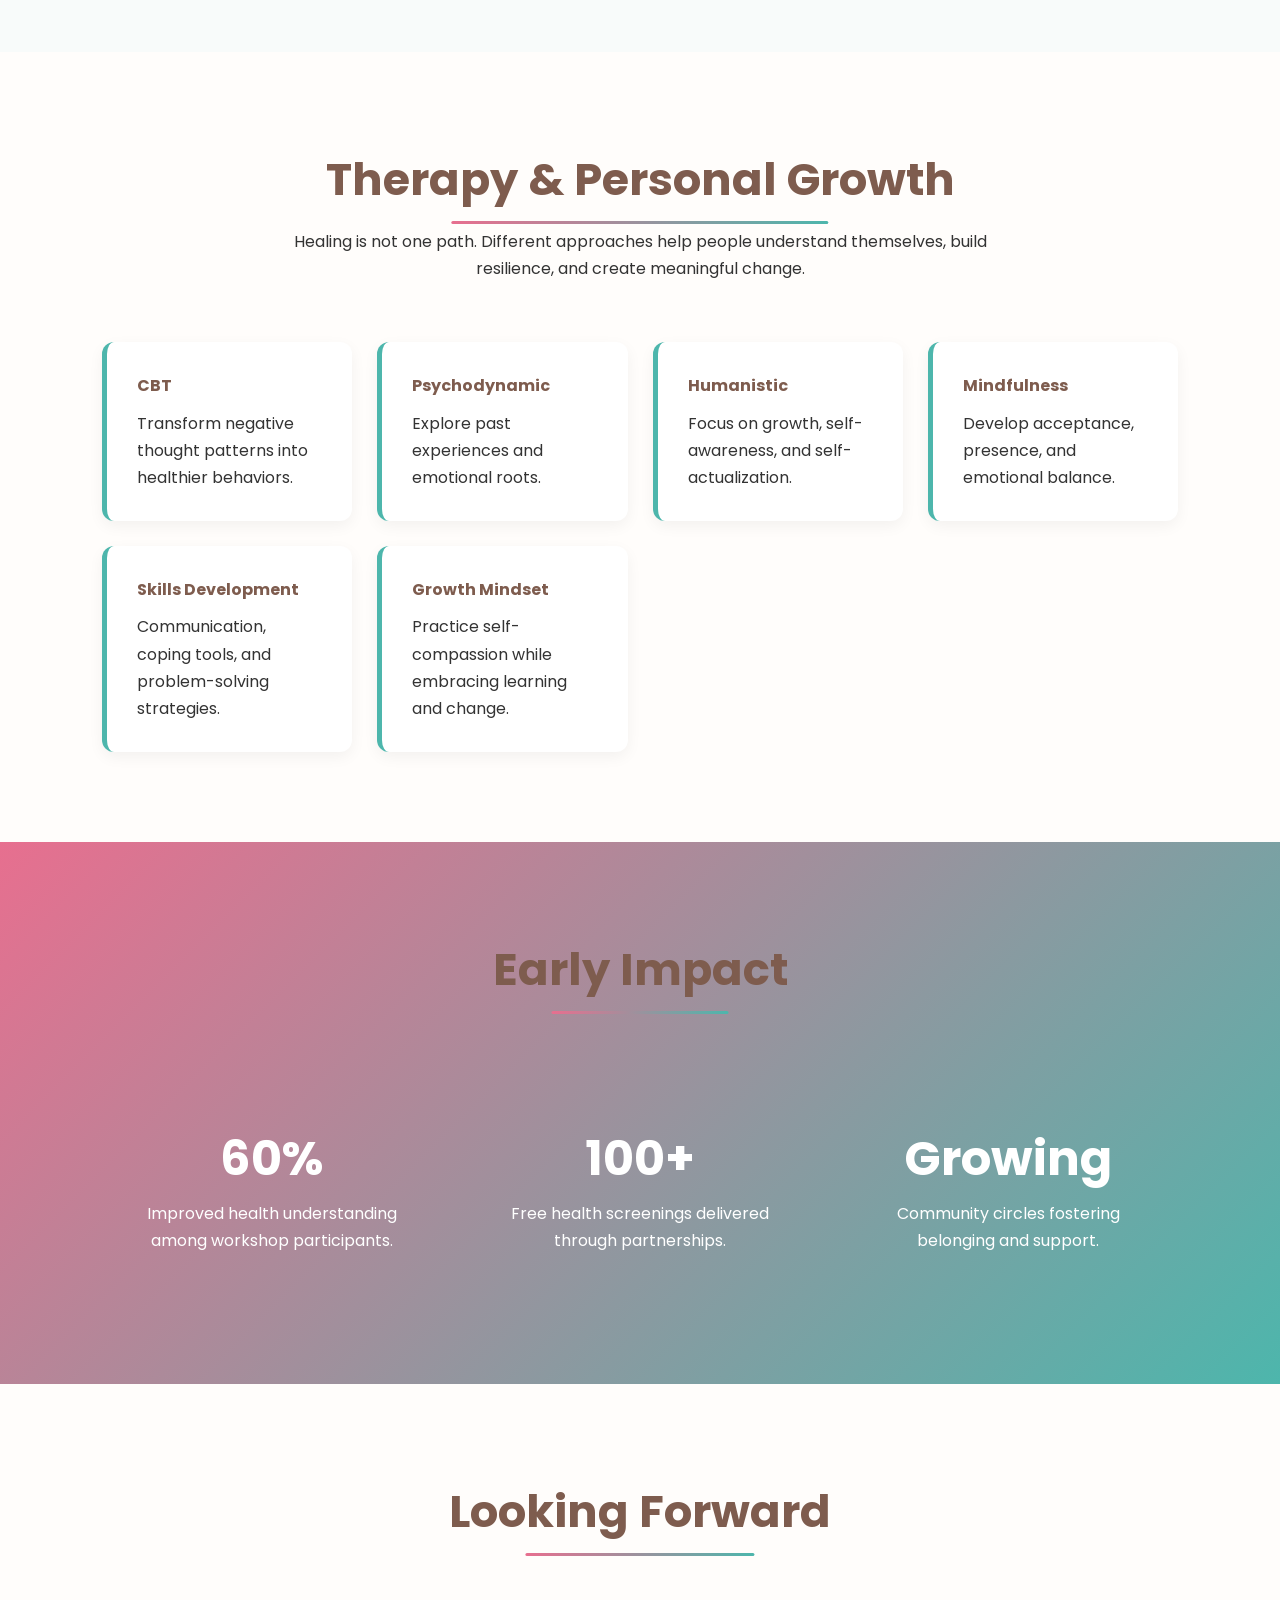
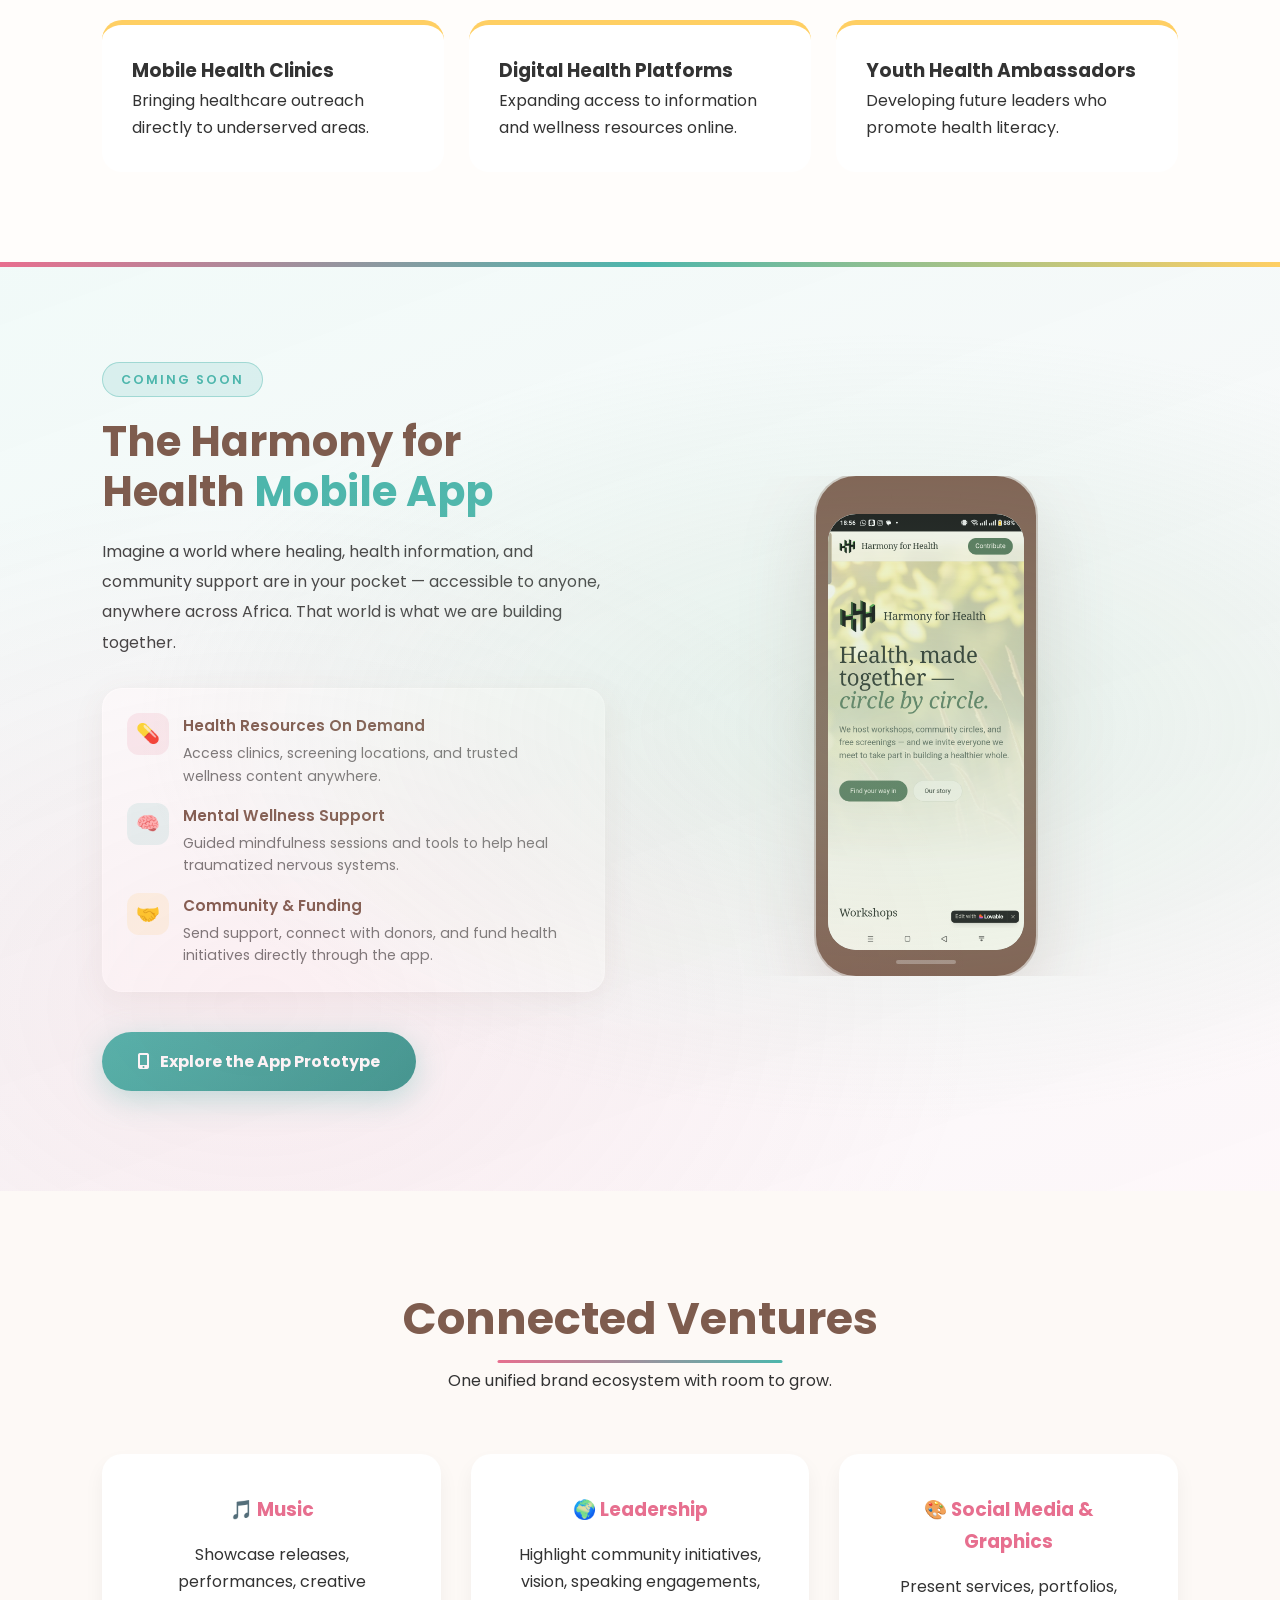
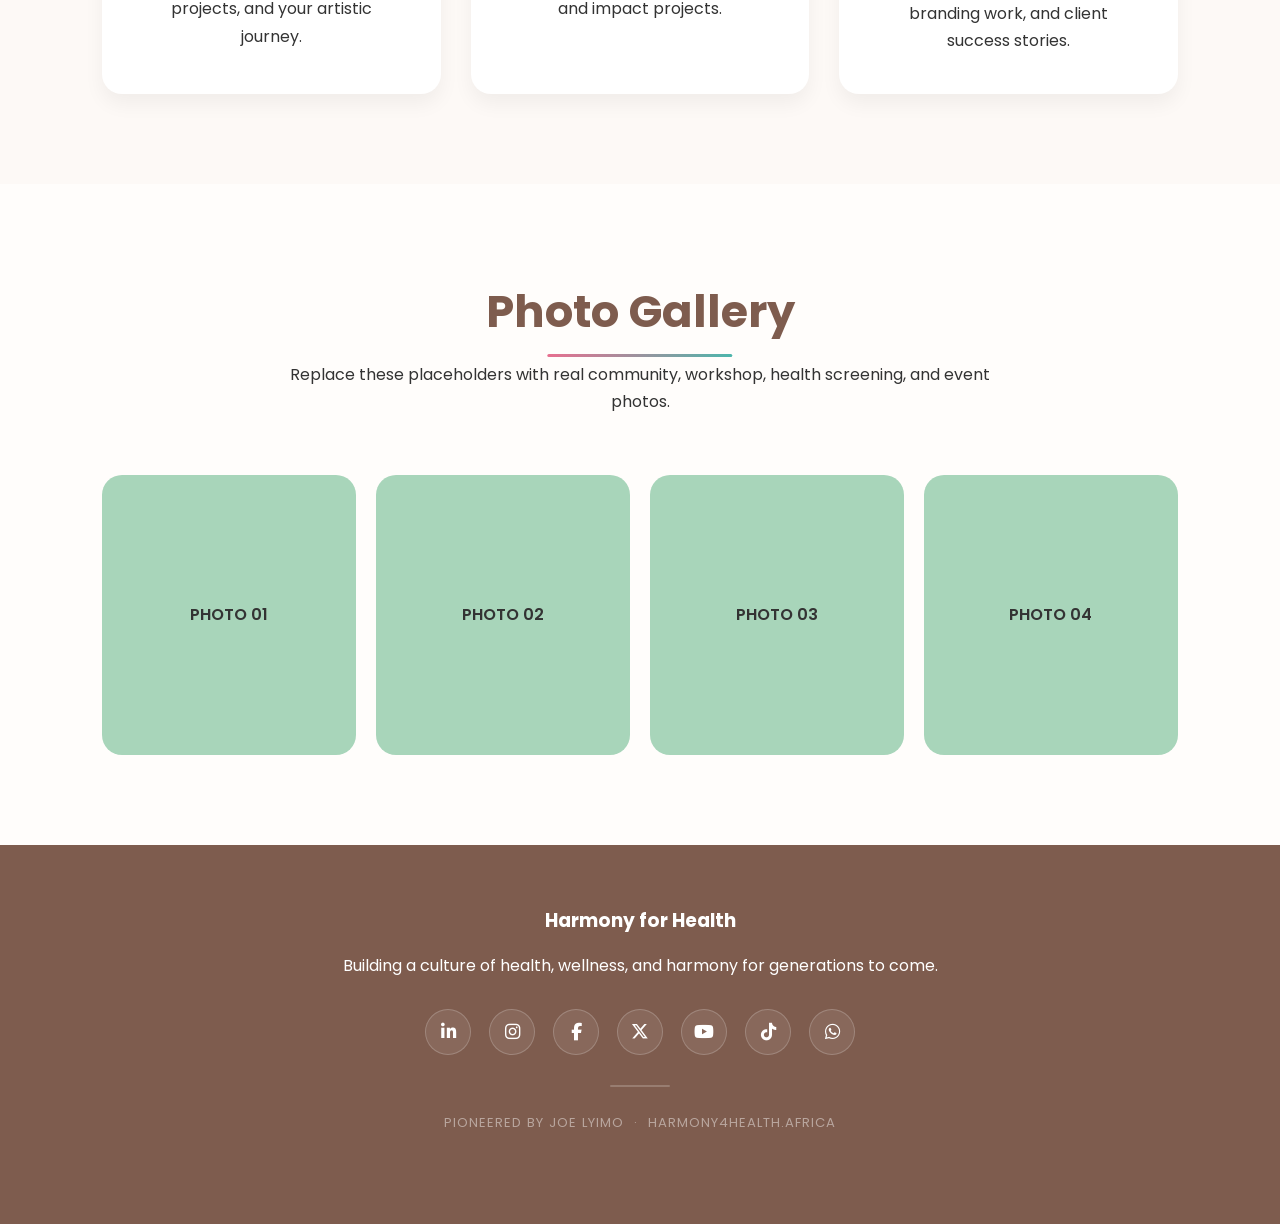
==== commit edd3f991: "Update index.html" ====
--- a/index.html
+++ b/index.html
@@ -1428,10 +1428,12 @@
     <i class="fab fa-linkedin-in"></i>
   </a>
 
-  <a href="#" class="social-icon" title="Instagram" aria-label="Instagram">
-    <i class="fab fa-instagram"></i>
+
+ 
+  <a href="https://www.instagram.com/harmony4health?igsh=MTh1aXRlaHpxNm95bg==" class="social-icon" title="Instagram" aria-label="Instagram" target="_blank" rel="noopener noreferrer">
+      <i class="fab fa-instagram"></i>
   </a>
-
+ 
   <a href="#" class="social-icon" title="Facebook" aria-label="Facebook">
     <i class="fab fa-facebook-f"></i>
   </a>
@@ -1455,7 +1457,7 @@
 </div>
 
 <div class="footer-divider"></div>
-<p class="footer-tagline">Pioneered by Joe Lyimo &nbsp;·&nbsp; harmony4health.stysalem.co.tz</p>
+<p class="footer-tagline">Pioneered by Joe Lyimo &nbsp;·&nbsp; harmony4health.africa</p>
 
 </footer>
 
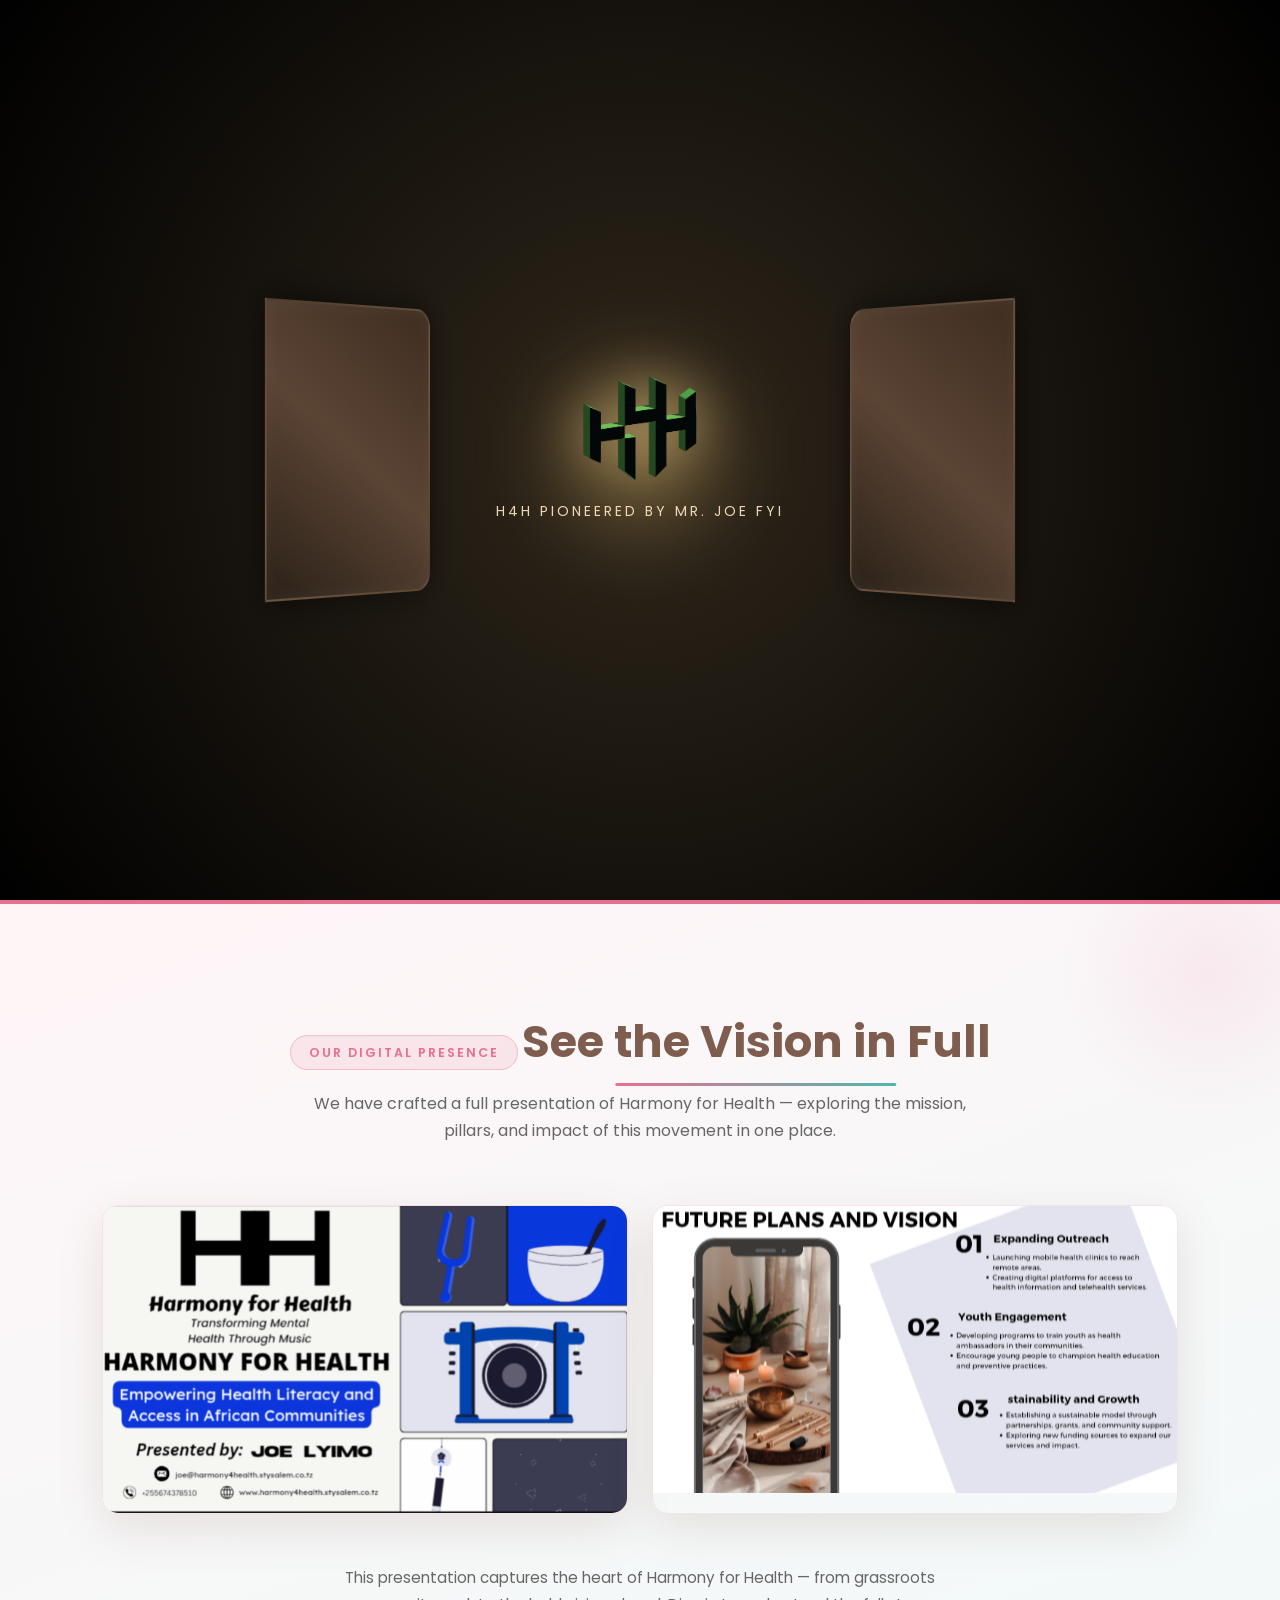
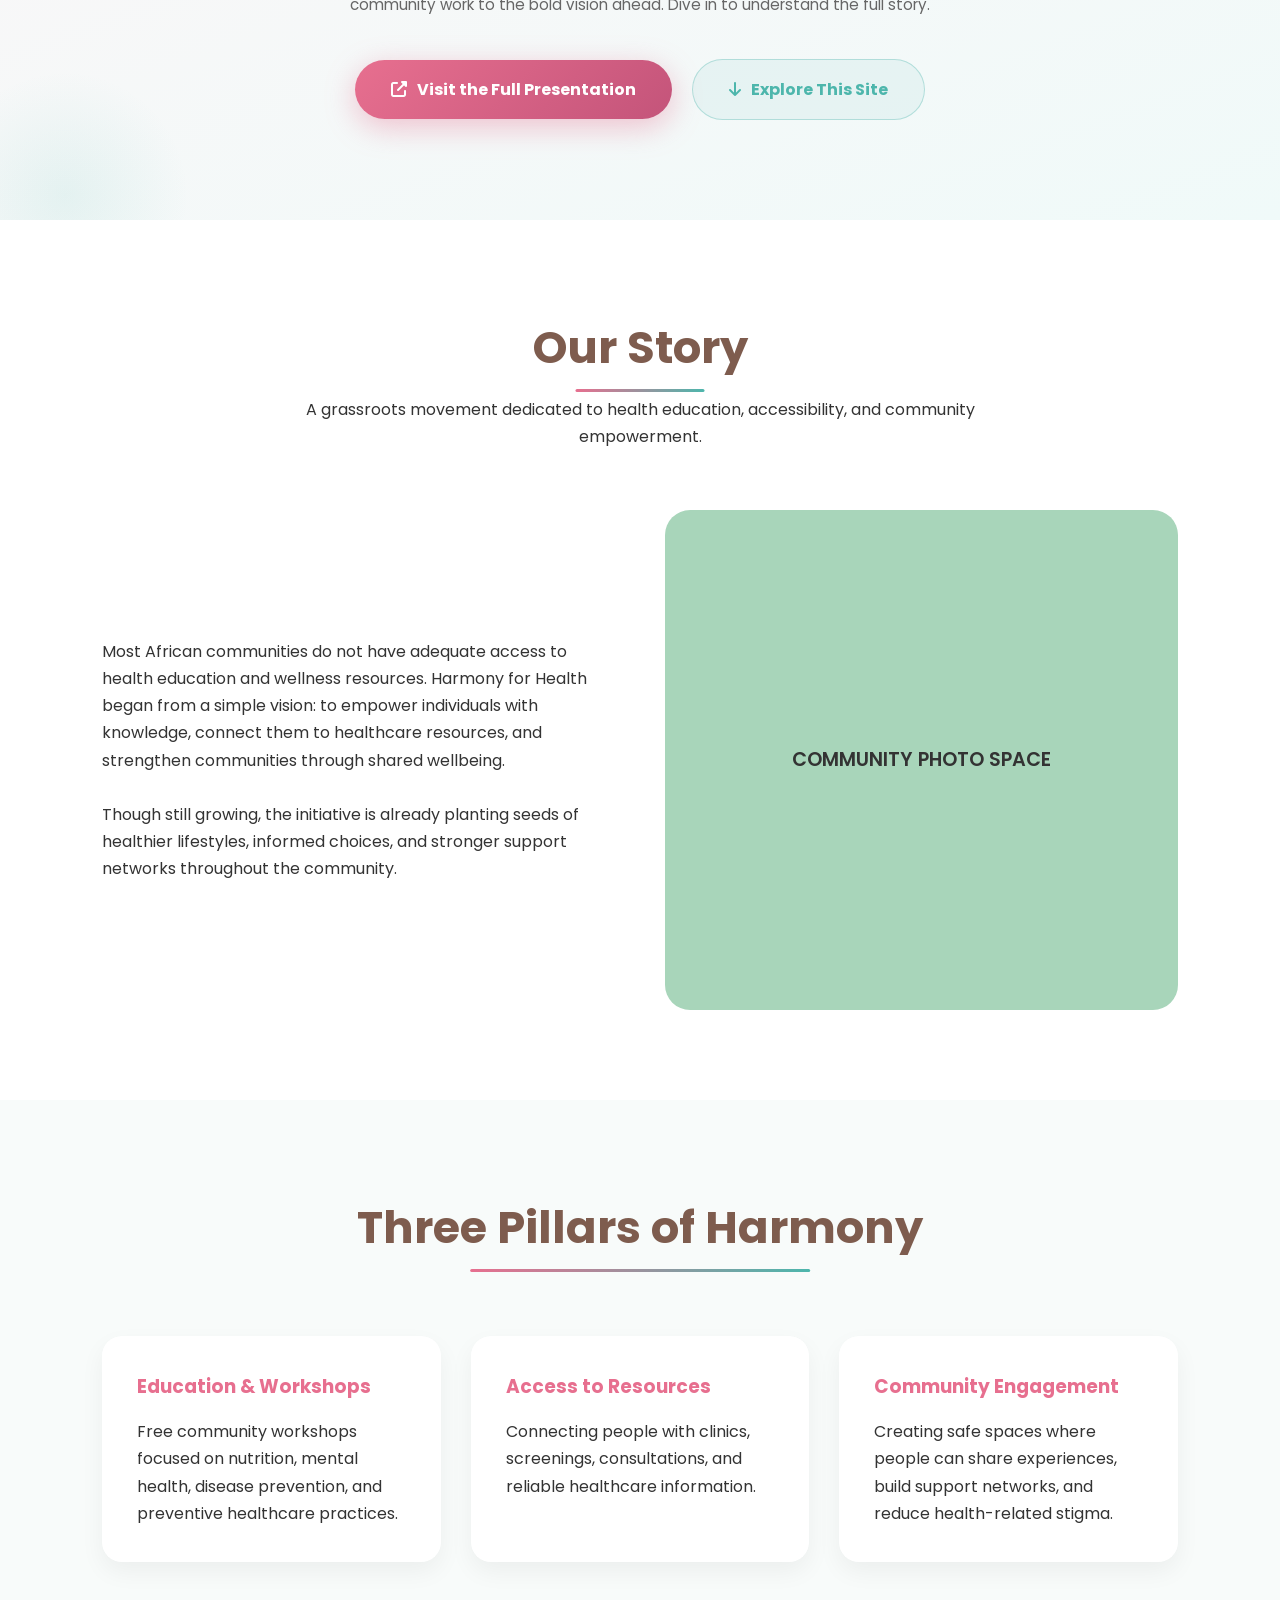
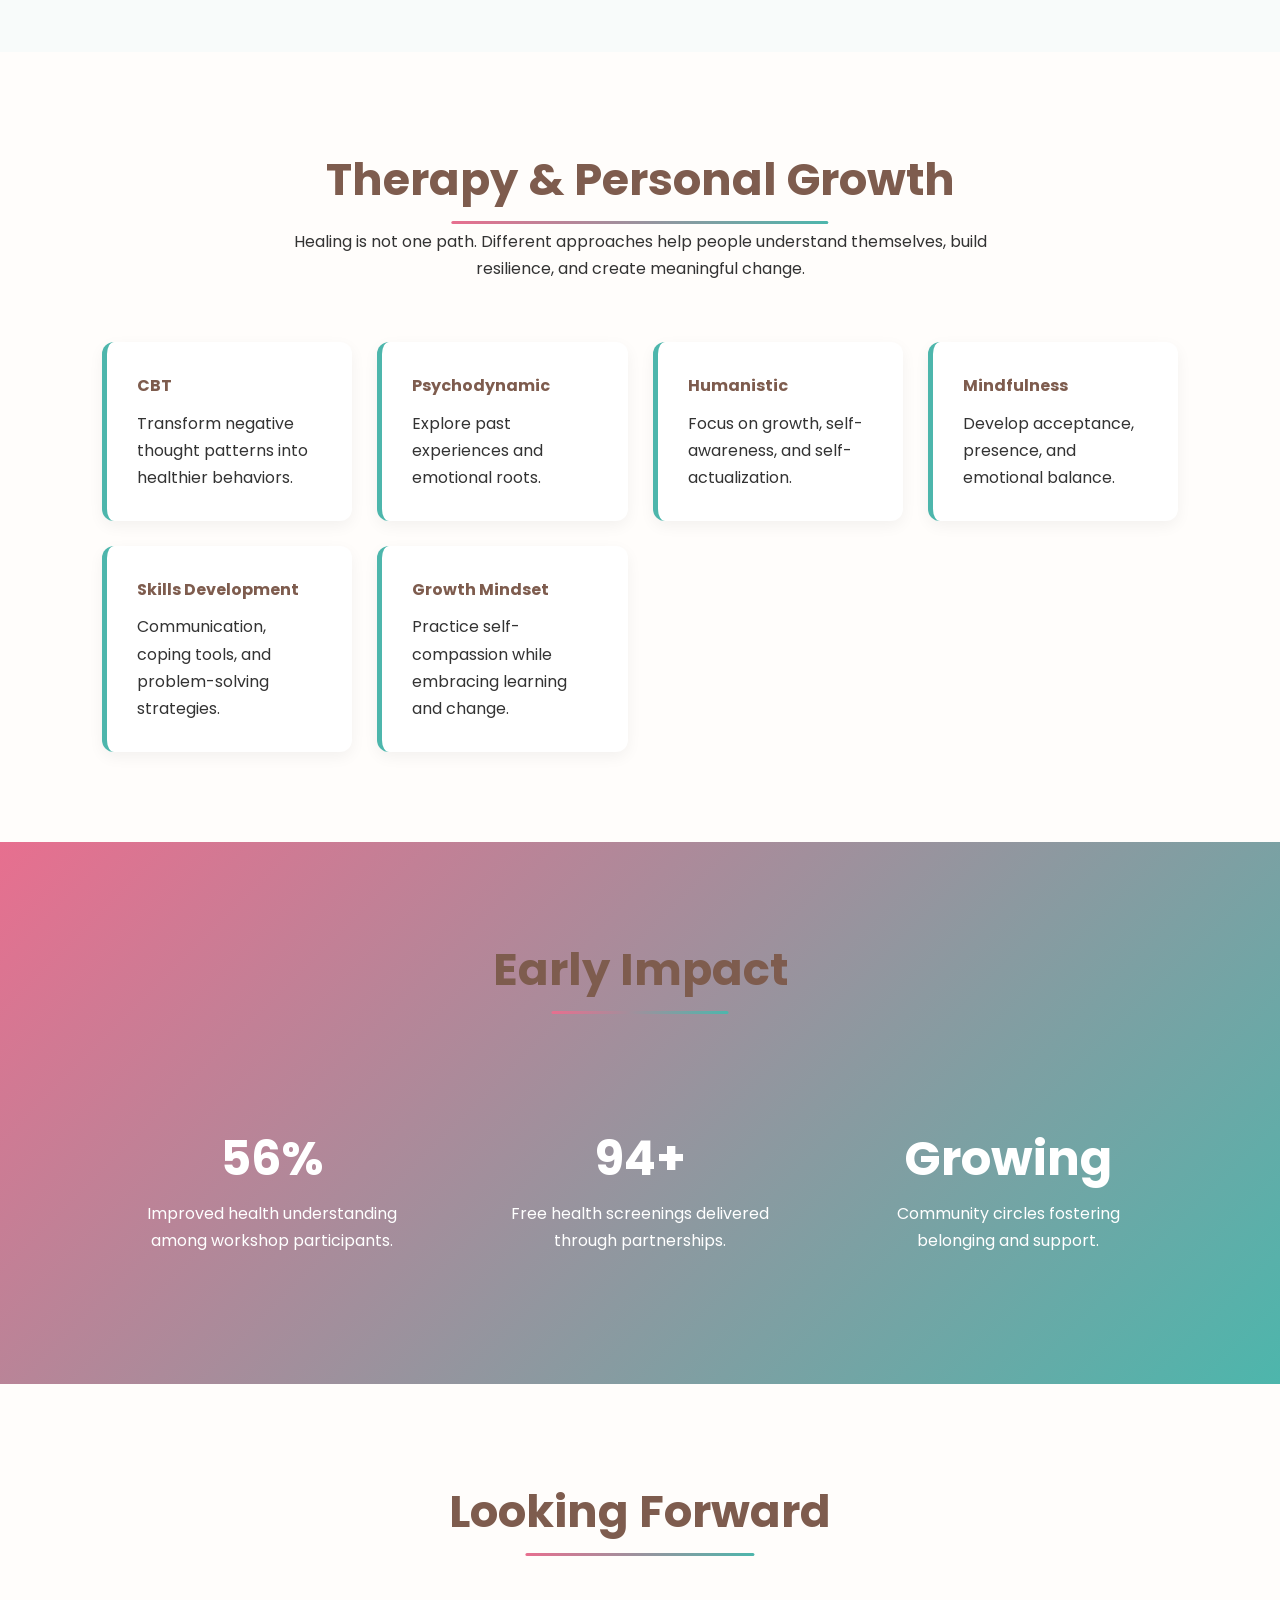
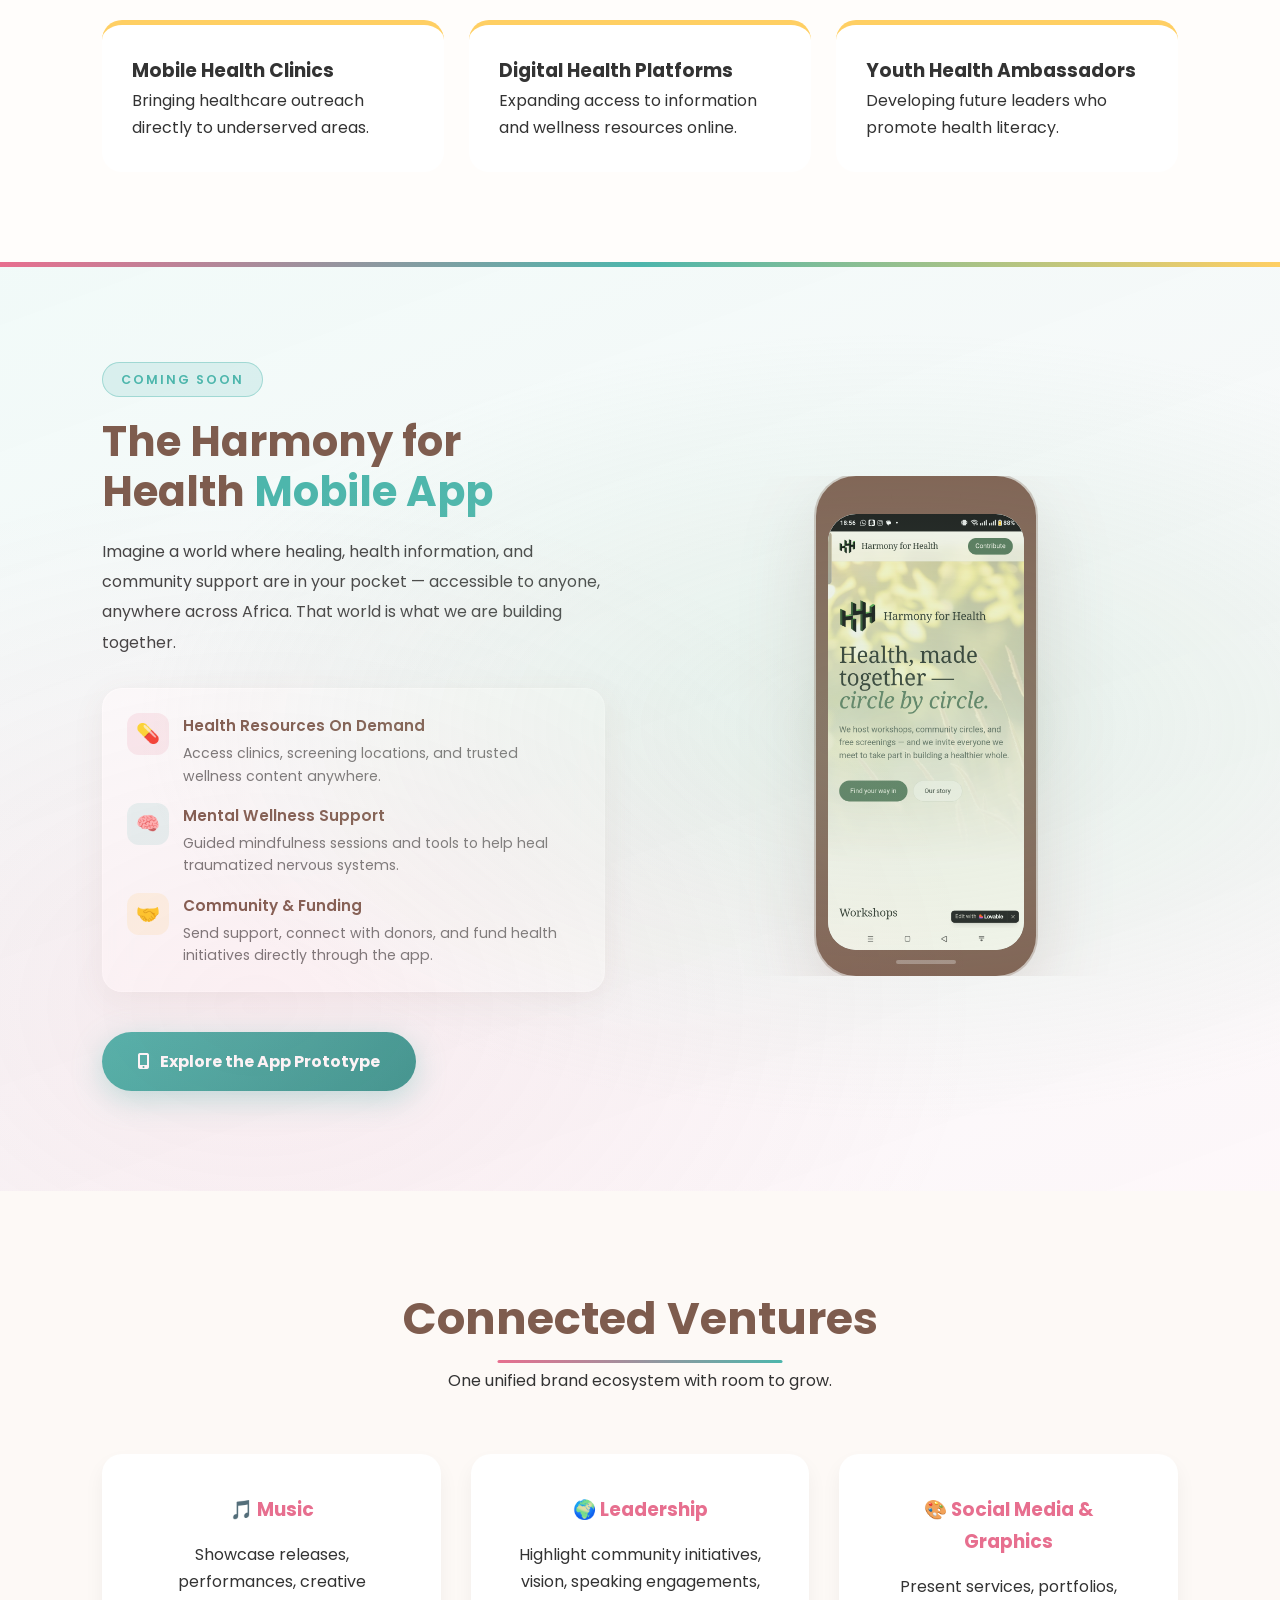
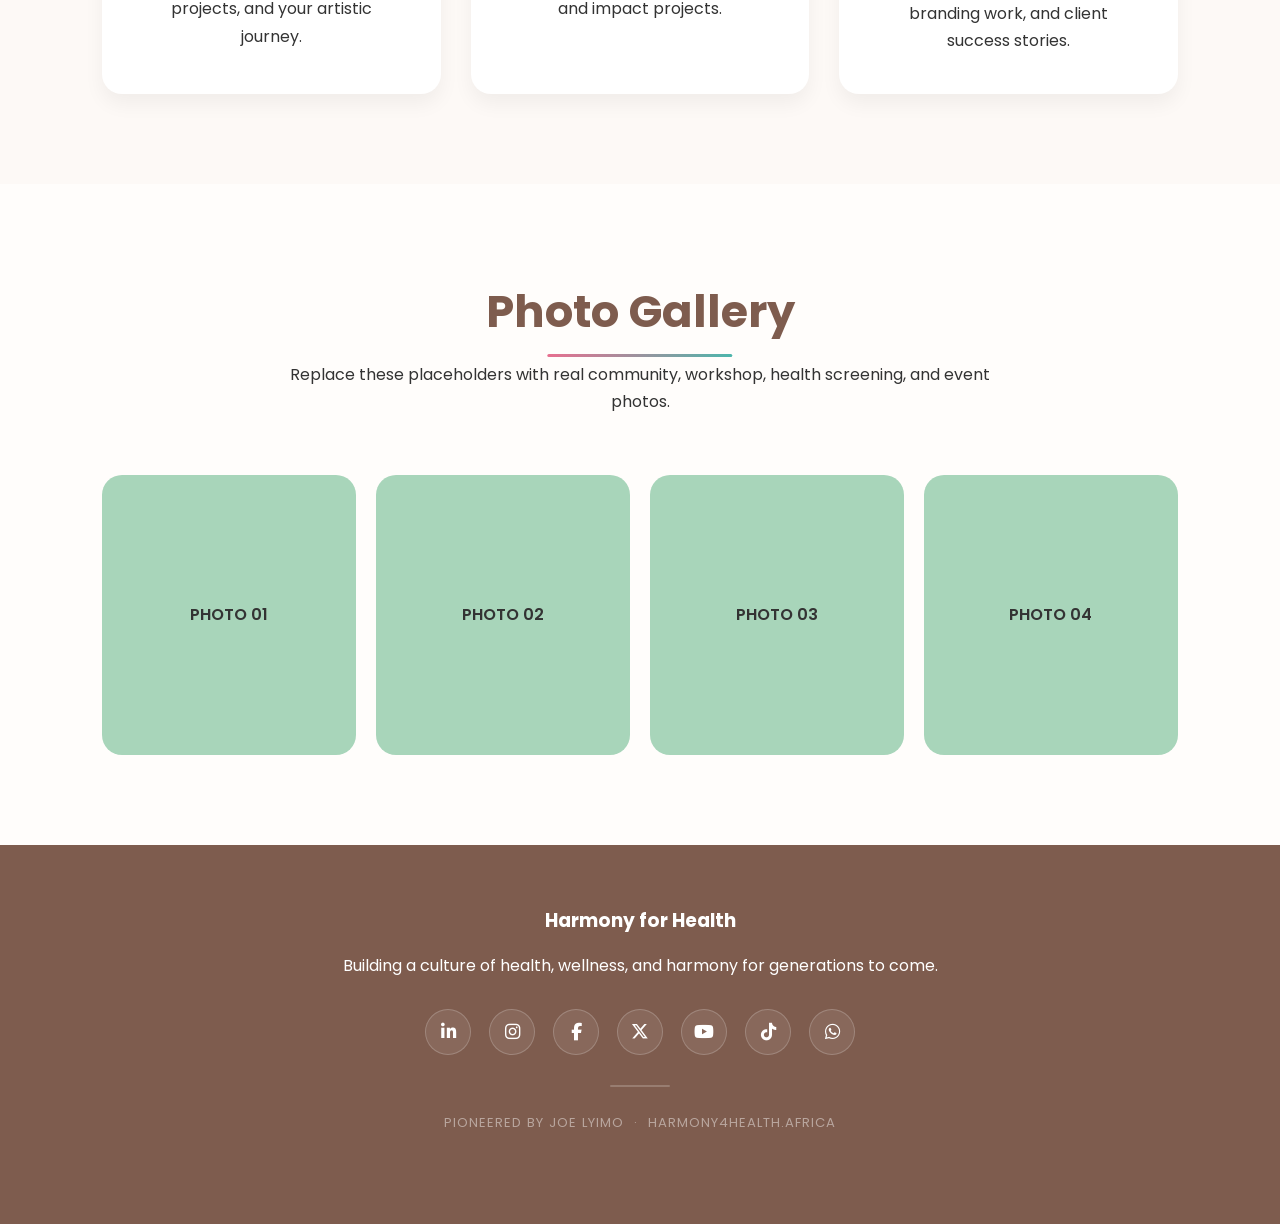
==== commit 31ba5228: "Update index.html" ====
--- a/index.html
+++ b/index.html
@@ -905,11 +905,72 @@
 .hero-content h1{
 font-size:3rem;
 }
-
-nav{
+ 
+<!-- =========================================
+     Updated version 
+========================================== -->
+ .nav-toggle{
 display:none;
-}
-
+flex-direction:column;
+justify-content:center;
+gap:5px;
+width:34px;
+height:34px;
+background:none;
+border:none;
+cursor:pointer;
+z-index:1001;
+padding:0;
+}
+
+.nav-toggle span{
+display:block;
+width:100%;
+height:3px;
+background:var(--brown);
+border-radius:3px;
+transition:.3s;
+}
+
+.nav-toggle.open span:nth-child(1){ transform:translateY(8px) rotate(45deg); }
+.nav-toggle.open span:nth-child(2){ opacity:0; }
+.nav-toggle.open span:nth-child(3){ transform:translateY(-8px) rotate(-45deg); }
+
+@media(max-width:900px){
+
+.nav-toggle{ display:flex; }
+
+nav#main-nav{
+display:flex;
+flex-direction:column;
+position:fixed;
+top:0;
+right:-100%;
+width:70%;
+max-width:320px;
+height:100vh;
+background:white;
+padding:100px 30px 30px;
+gap:10px;
+box-shadow:-10px 0 30px rgba(0,0,0,.15);
+transition:right .4s ease;
+z-index:1000;
+}
+
+nav#main-nav.open{
+right:0;
+}
+
+nav#main-nav a{
+margin-left:0;
+padding:14px 0;
+border-bottom:1px solid rgba(0,0,0,.06);
+font-size:1.05rem;
+}
+
+}
+
+ 
 .app-vision-content h2{
 font-size:2rem;
 }
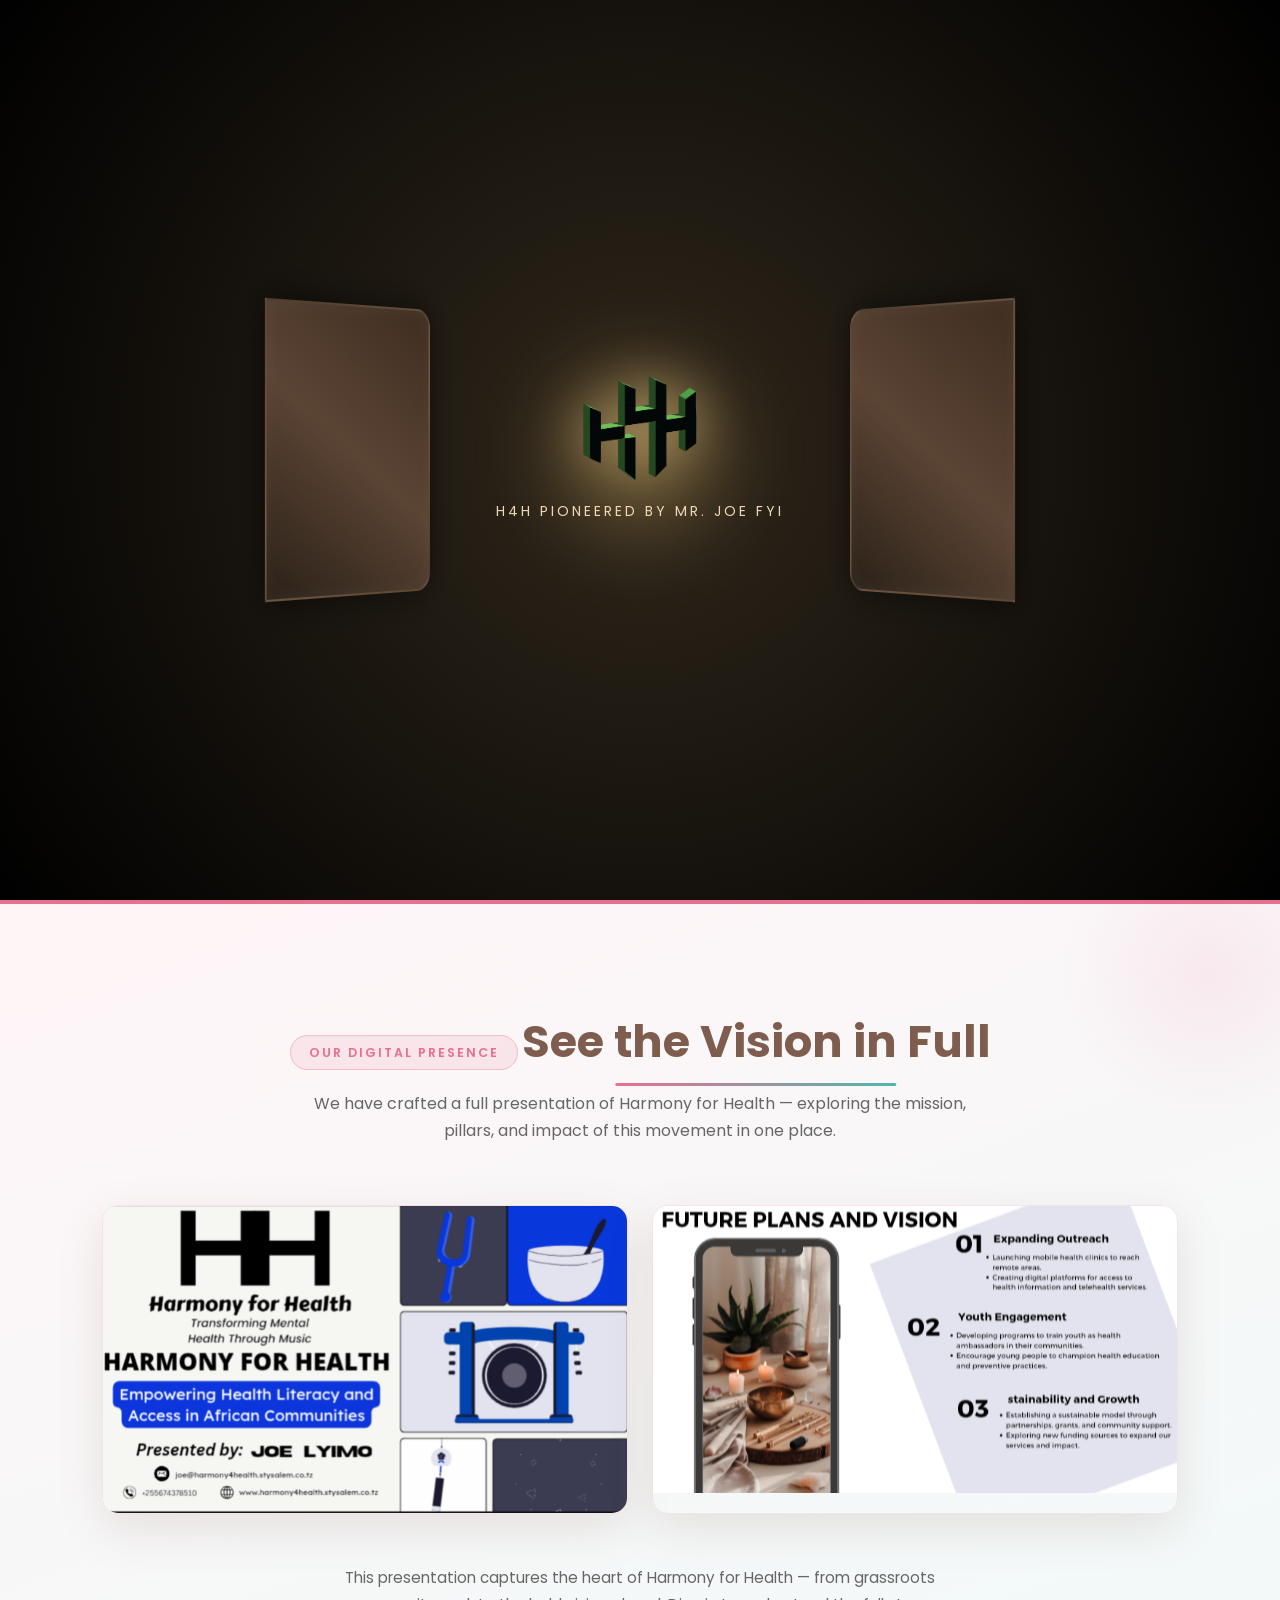
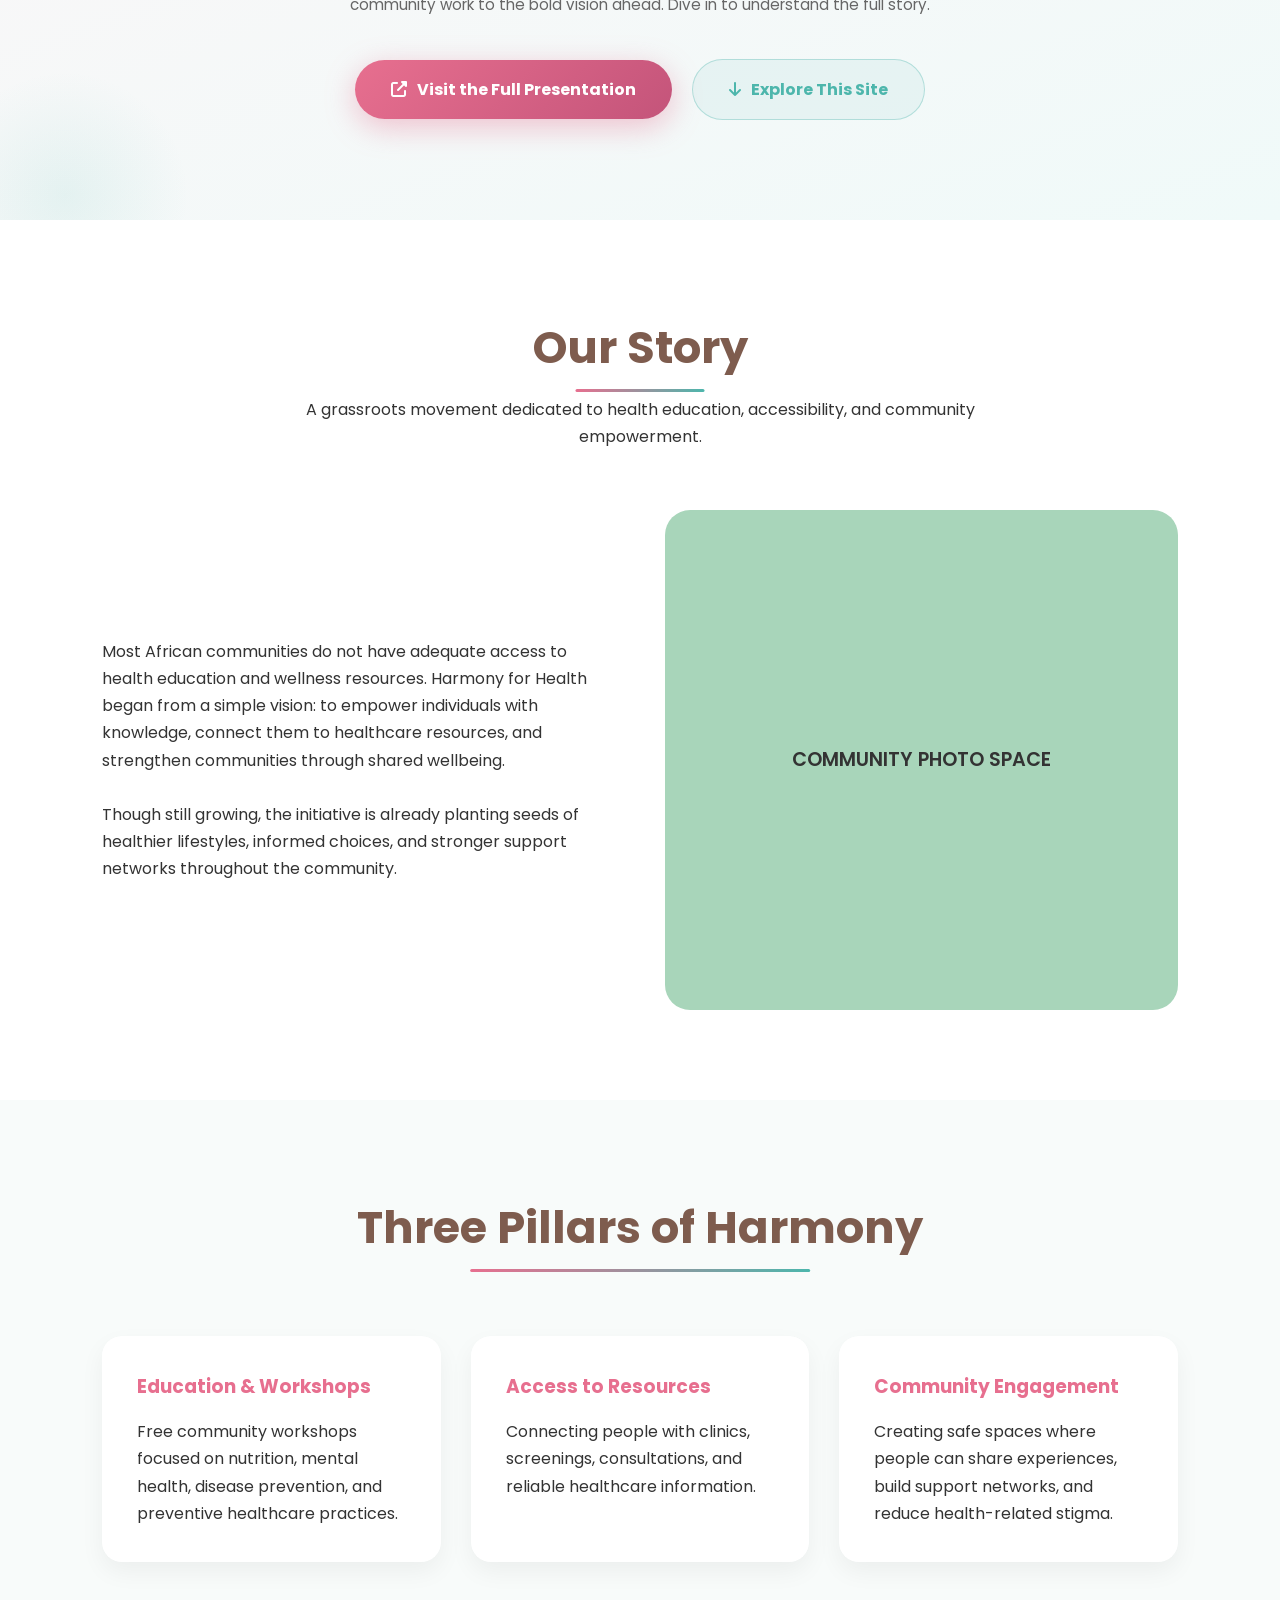
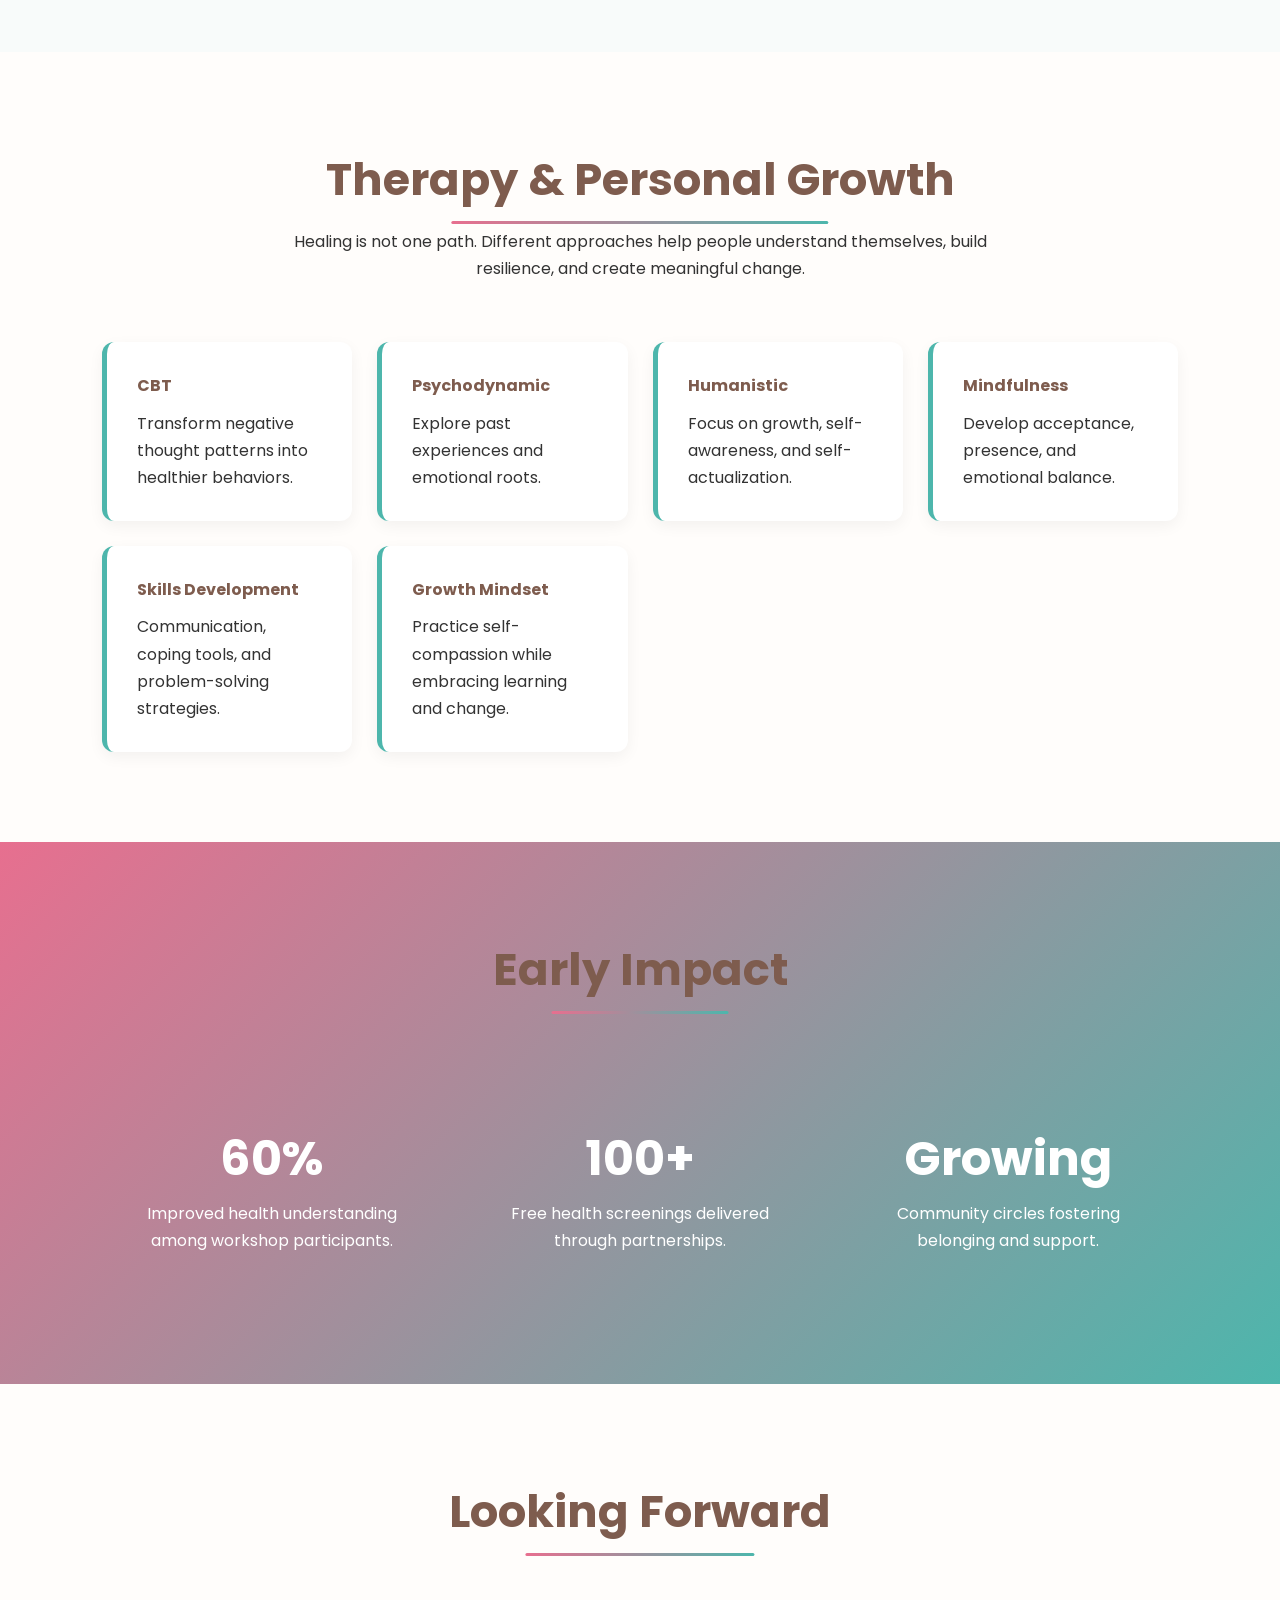
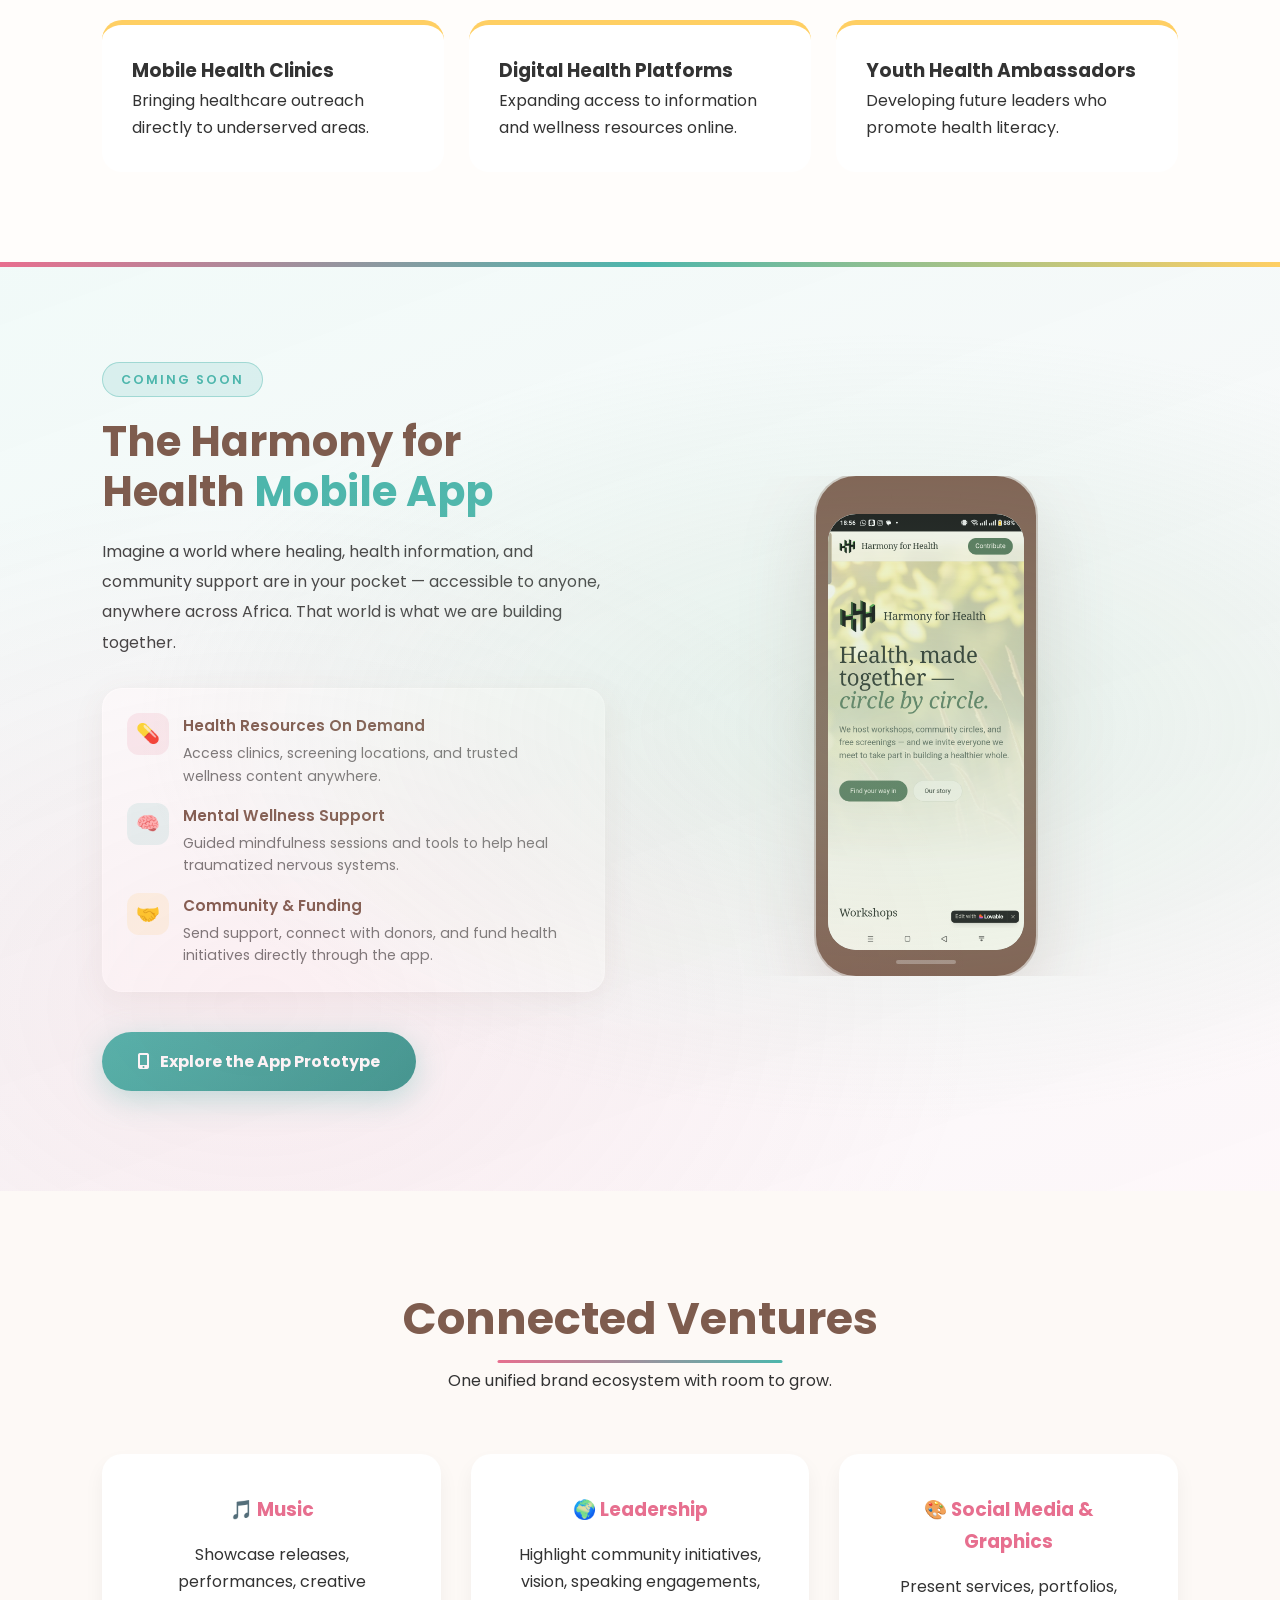
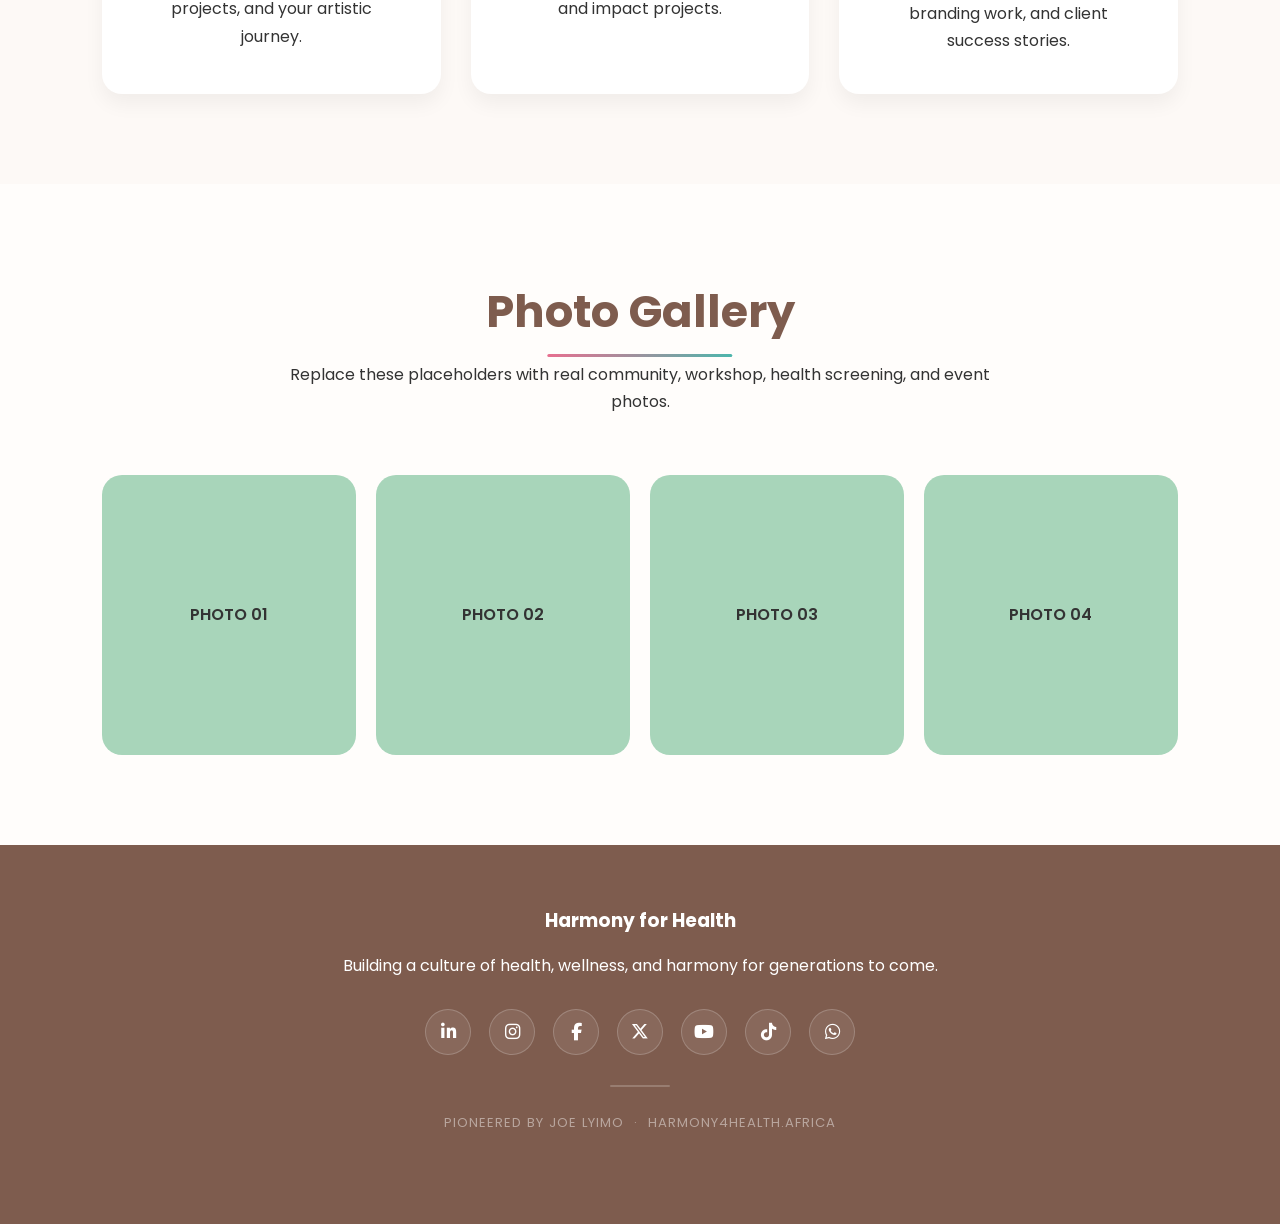
==== commit 772529b9: "Update index.html" ====
--- a/index.html
+++ b/index.html
@@ -980,6 +980,7 @@
 </style>
 </head>
 
+ 
 <body>
 
 <div id="particles-container"></div>
@@ -1030,7 +1031,8 @@
 <h2>Harmony for Health</h2>
 </div>
 
-<nav>
+
+<nav id="main-nav">
 <a href="#about">About</a>
 <a href="#pillars">Programs</a>
 <a href="#therapy">Therapy</a>
@@ -1039,6 +1041,9 @@
 <a href="#ventures">Ventures</a>
 </nav>
 
+<button id="nav-toggle" class="nav-toggle" aria-label="Open menu" aria-expanded="false">
+<span></span><span></span><span></span>
+</button>
 </header>
 
 <section class="hero">
@@ -1635,6 +1640,25 @@
 })();
 </script>
  
+ <script>
+(function(){
+  var toggle = document.getElementById('nav-toggle');
+  var nav = document.getElementById('main-nav');
+  if(!toggle || !nav) return;
+  toggle.addEventListener('click', function(){
+    var isOpen = nav.classList.toggle('open');
+    toggle.classList.toggle('open', isOpen);
+    toggle.setAttribute('aria-expanded', isOpen);
+  });
+  nav.querySelectorAll('a').forEach(function(a){
+    a.addEventListener('click', function(){
+      nav.classList.remove('open');
+      toggle.classList.remove('open');
+      toggle.setAttribute('aria-expanded','false');
+    });
+  });
+})();
+ </script>
 </body>
      
  </html>
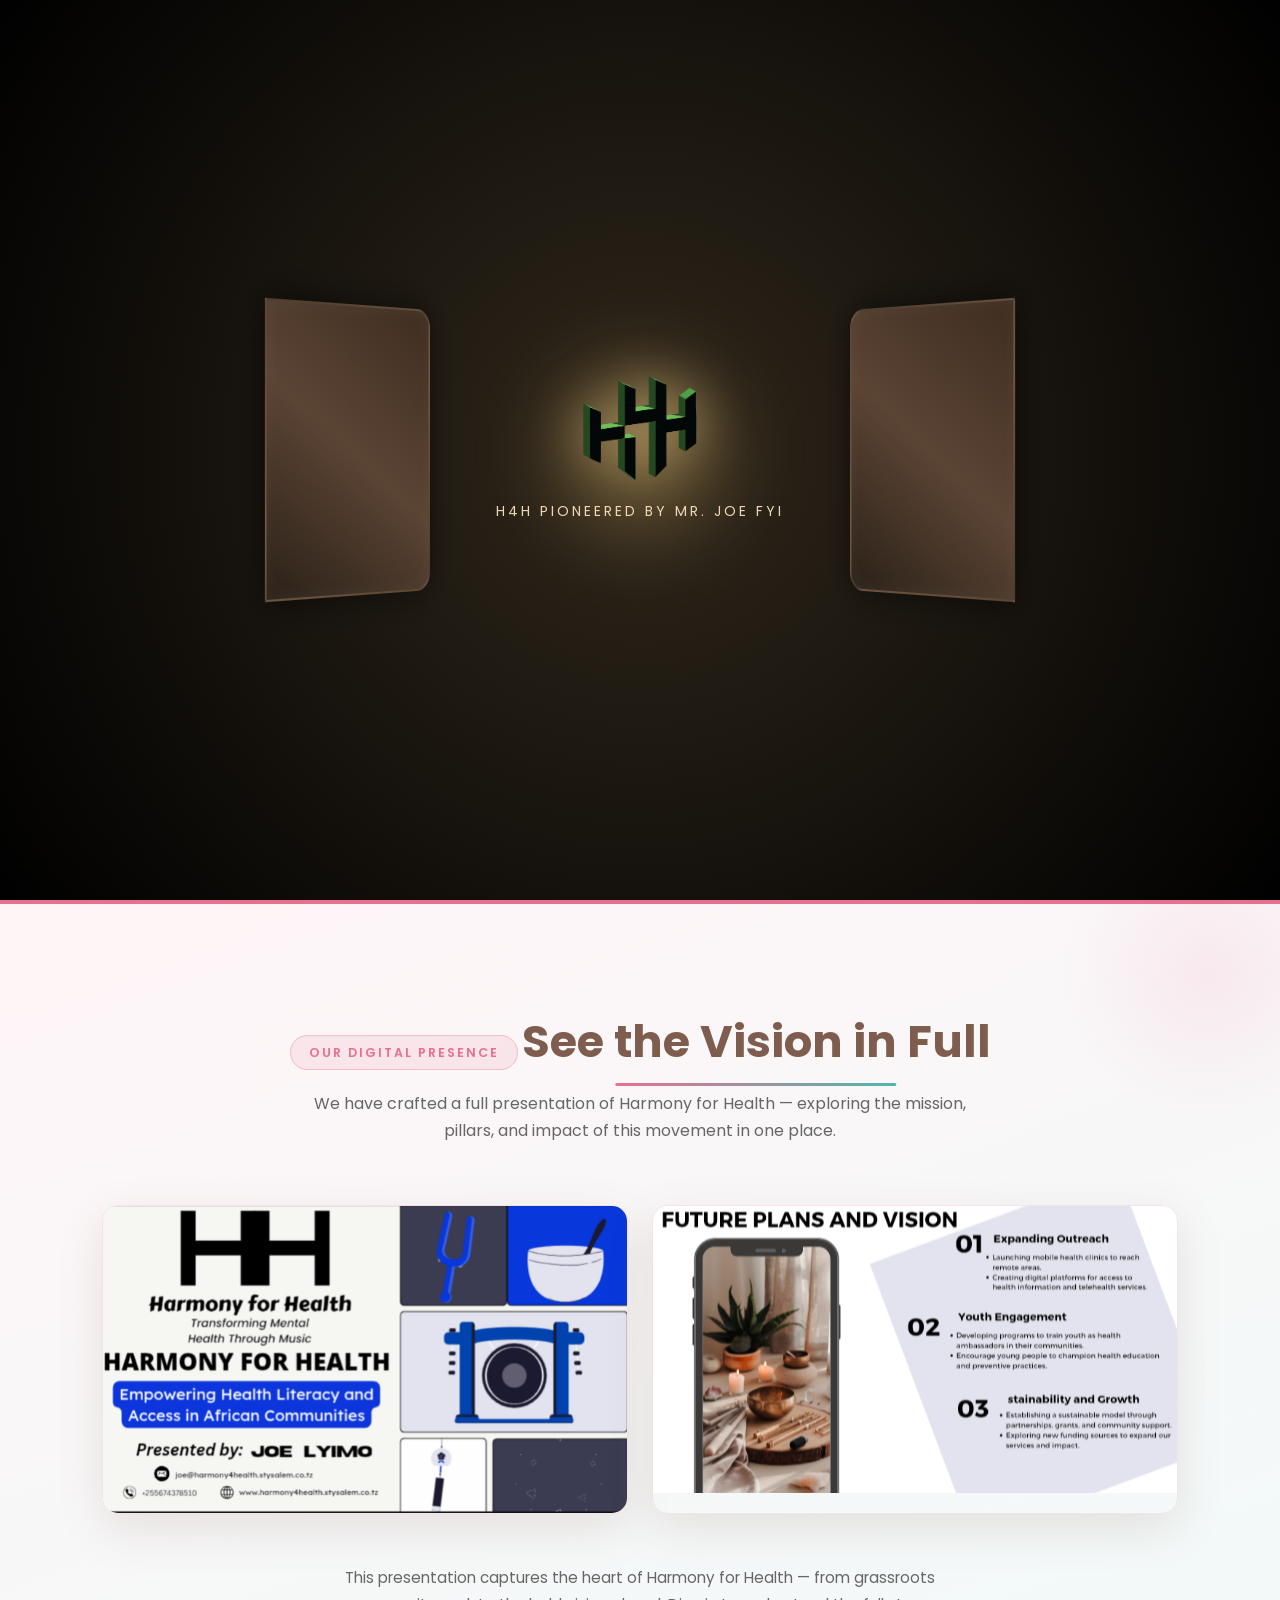
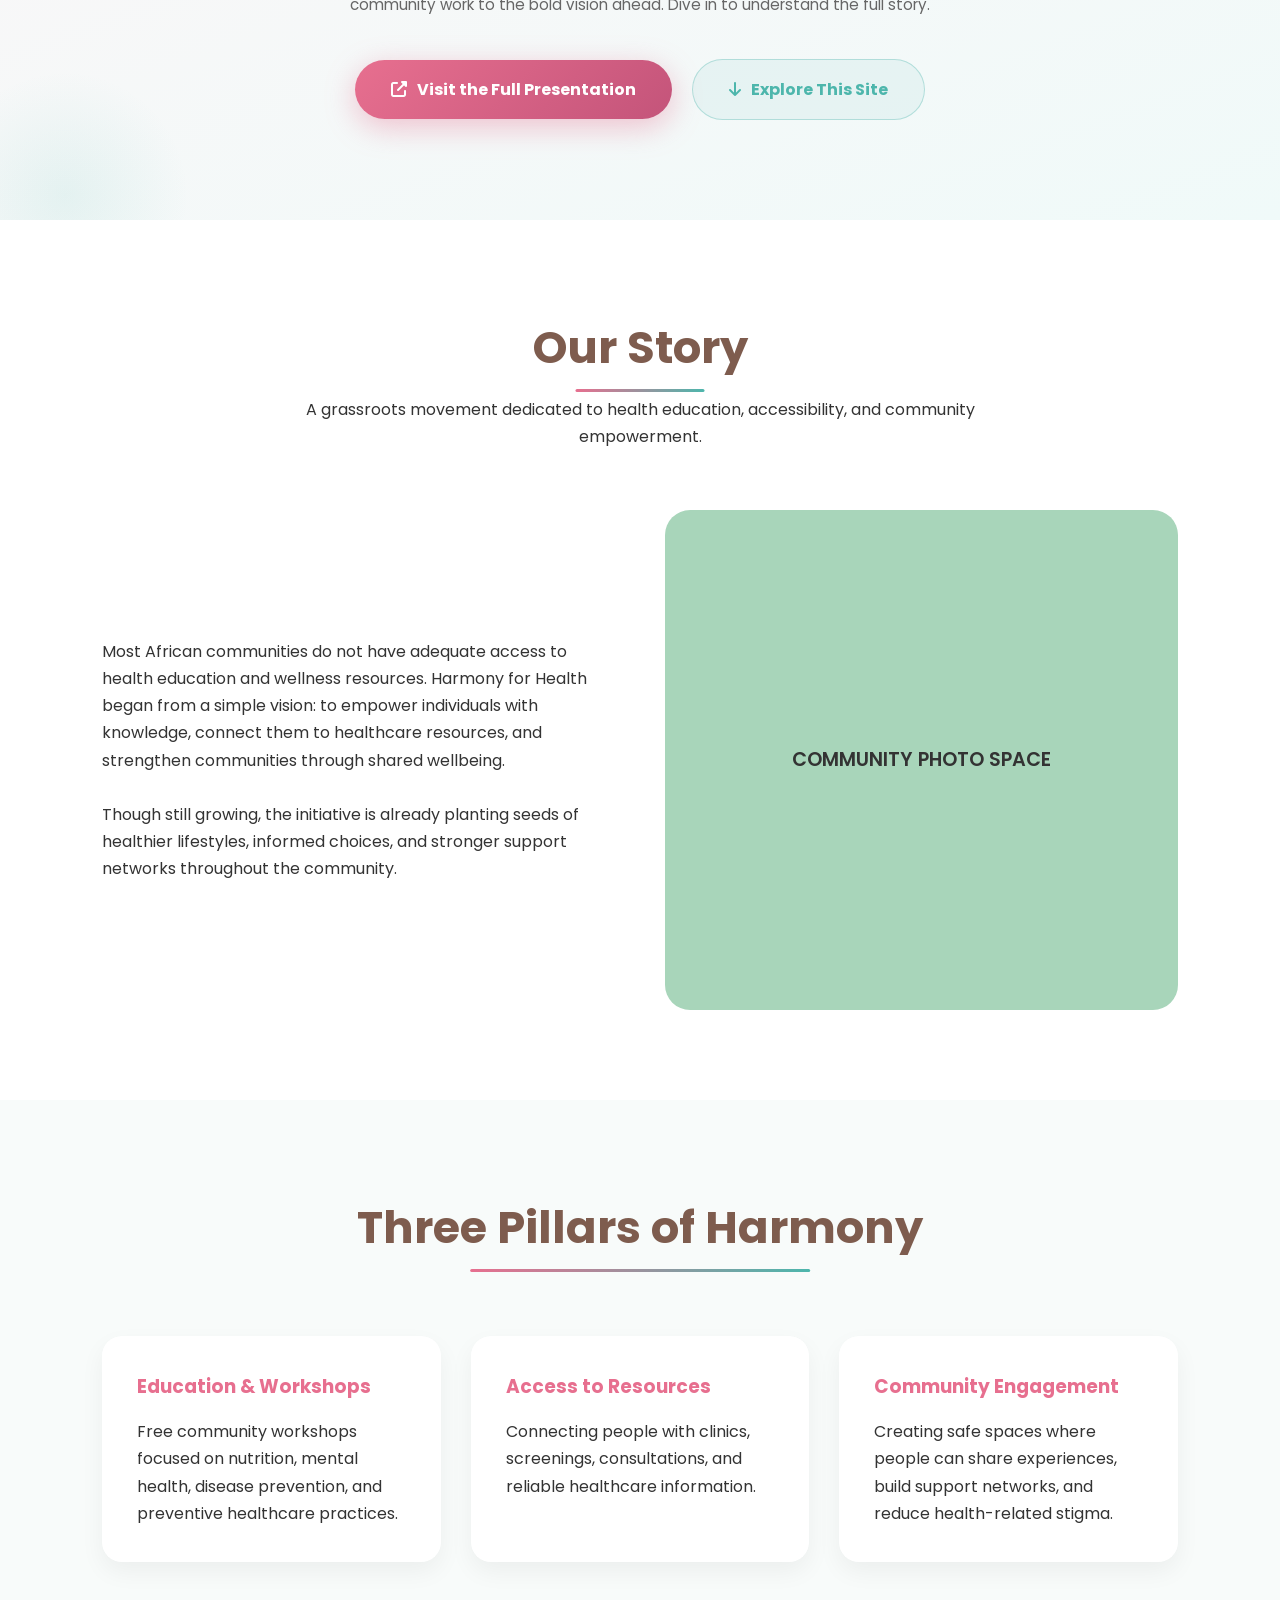
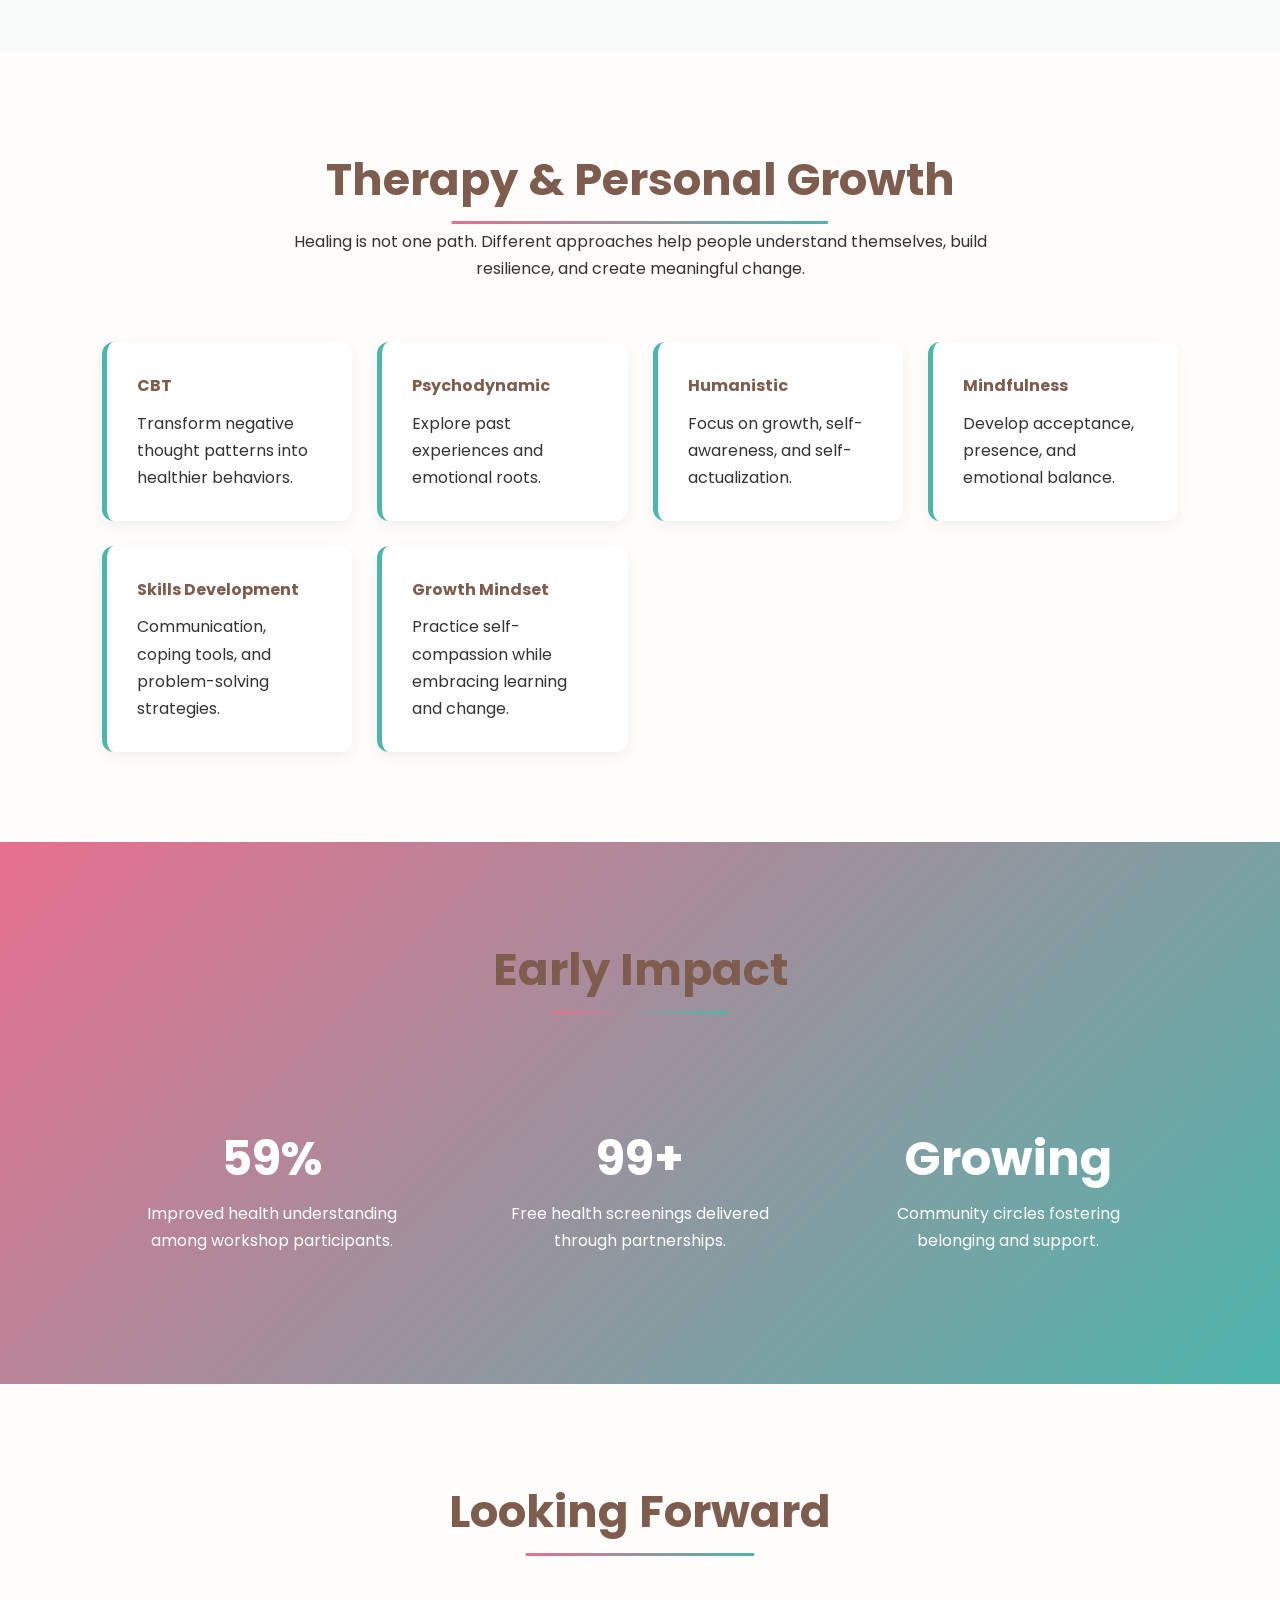
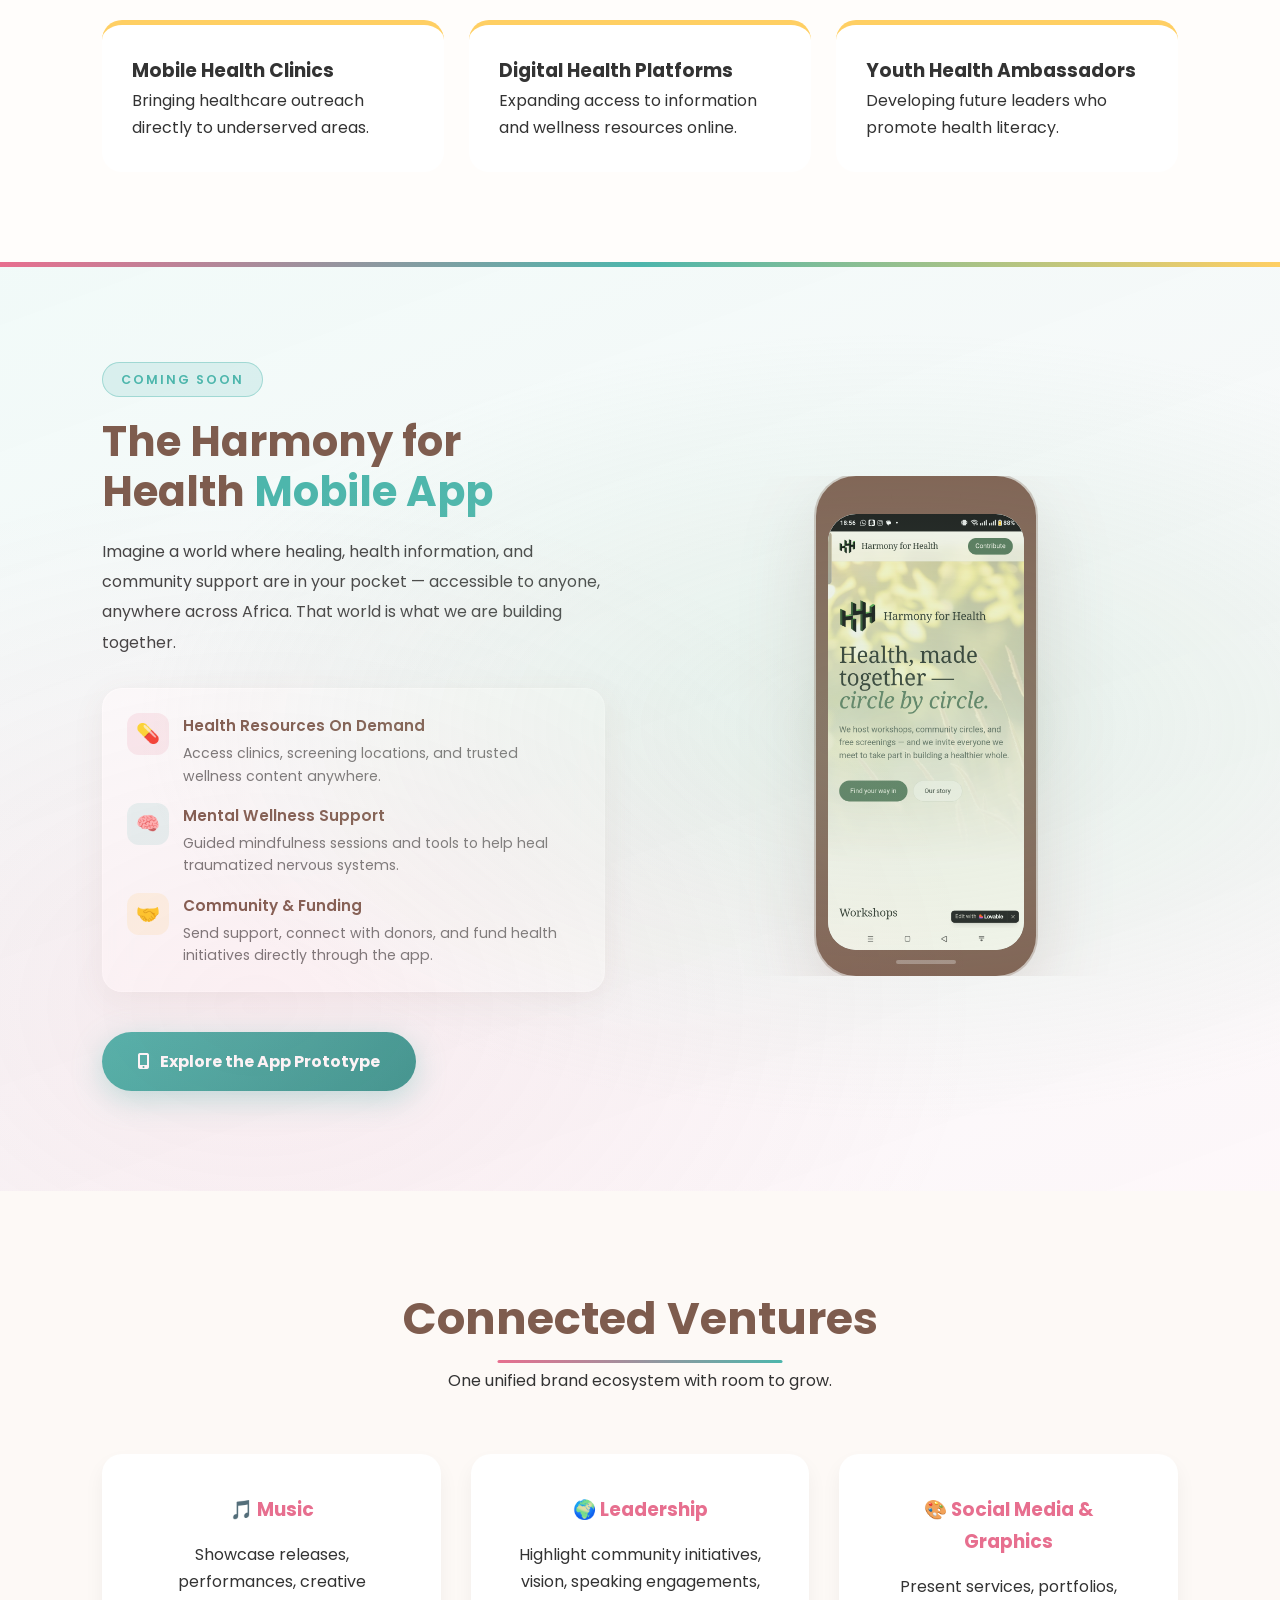
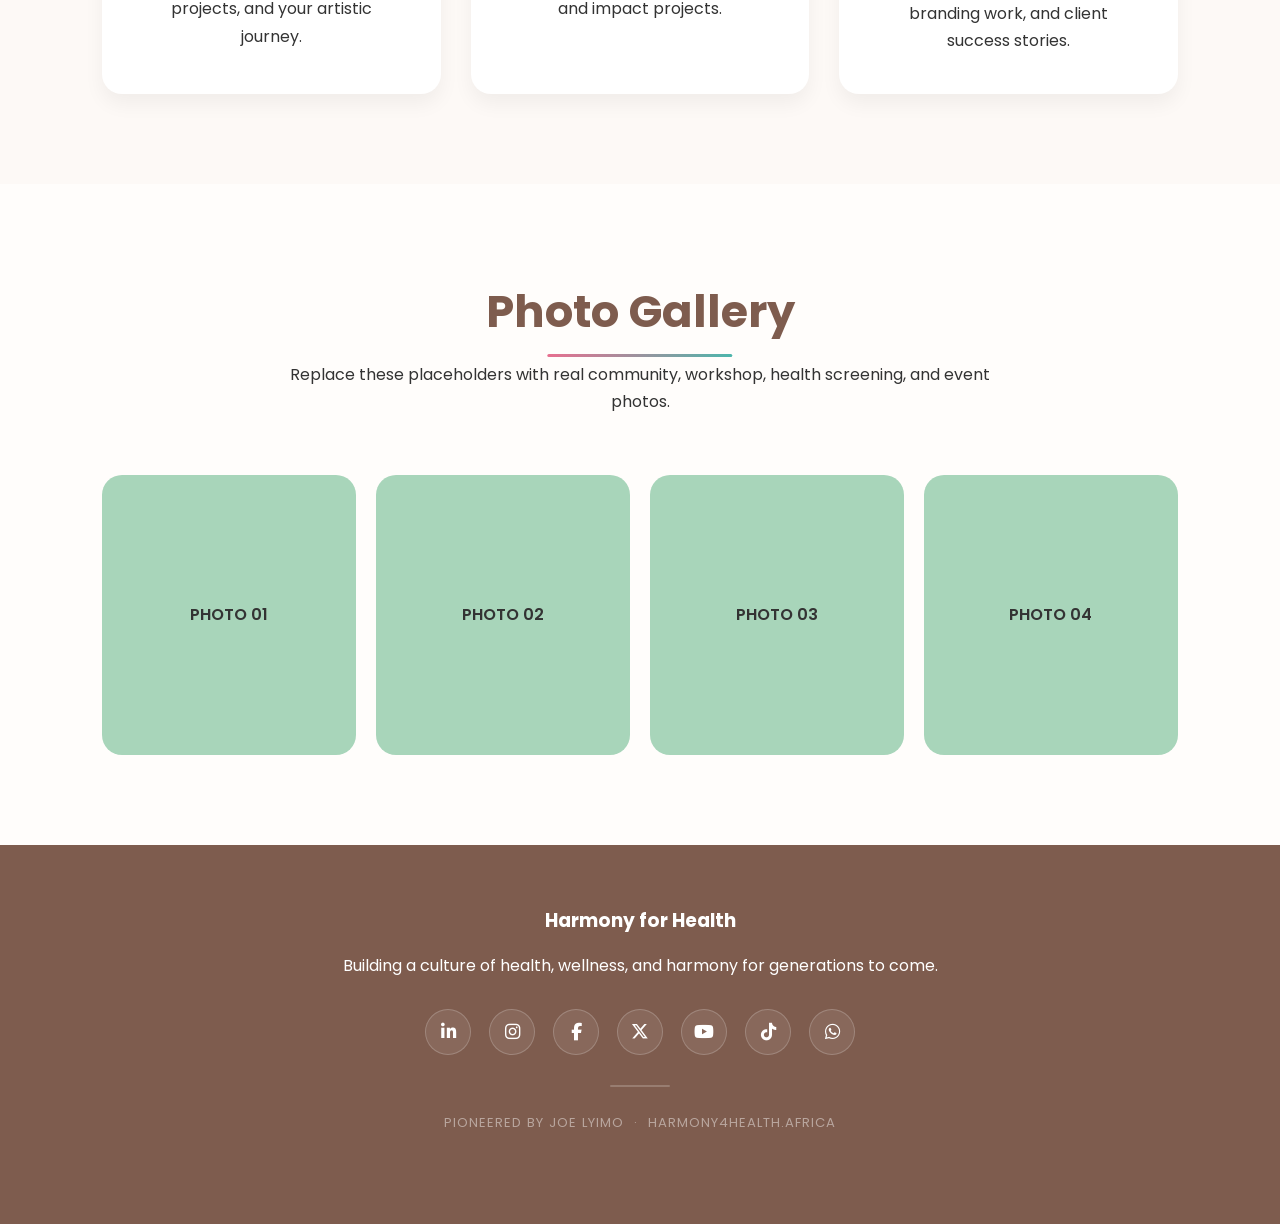
==== commit f2f16829: "Update index.html" ====
--- a/index.html
+++ b/index.html
@@ -906,9 +906,10 @@
 font-size:3rem;
 }
  
-<!-- =========================================
-     Updated version 
-========================================== -->
+
+
+ 
+
  .nav-toggle{
 display:none;
 flex-direction:column;
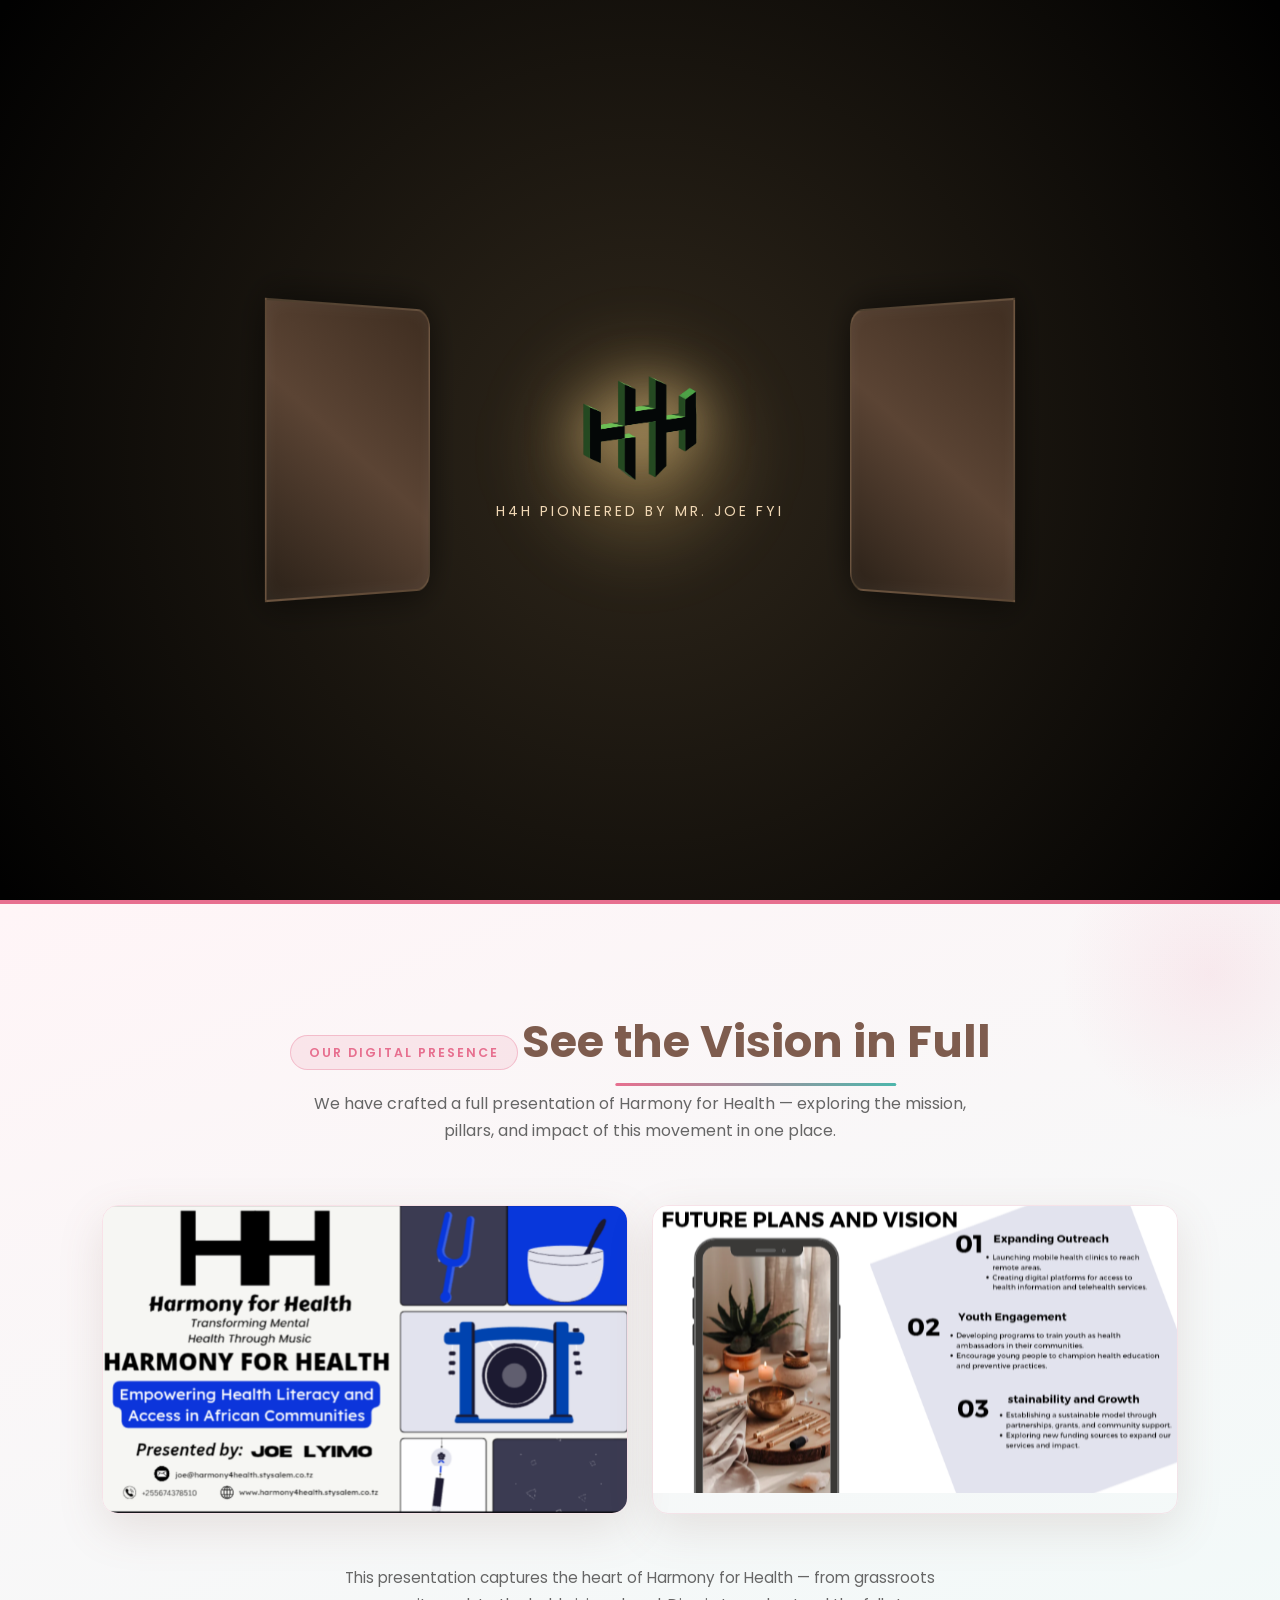
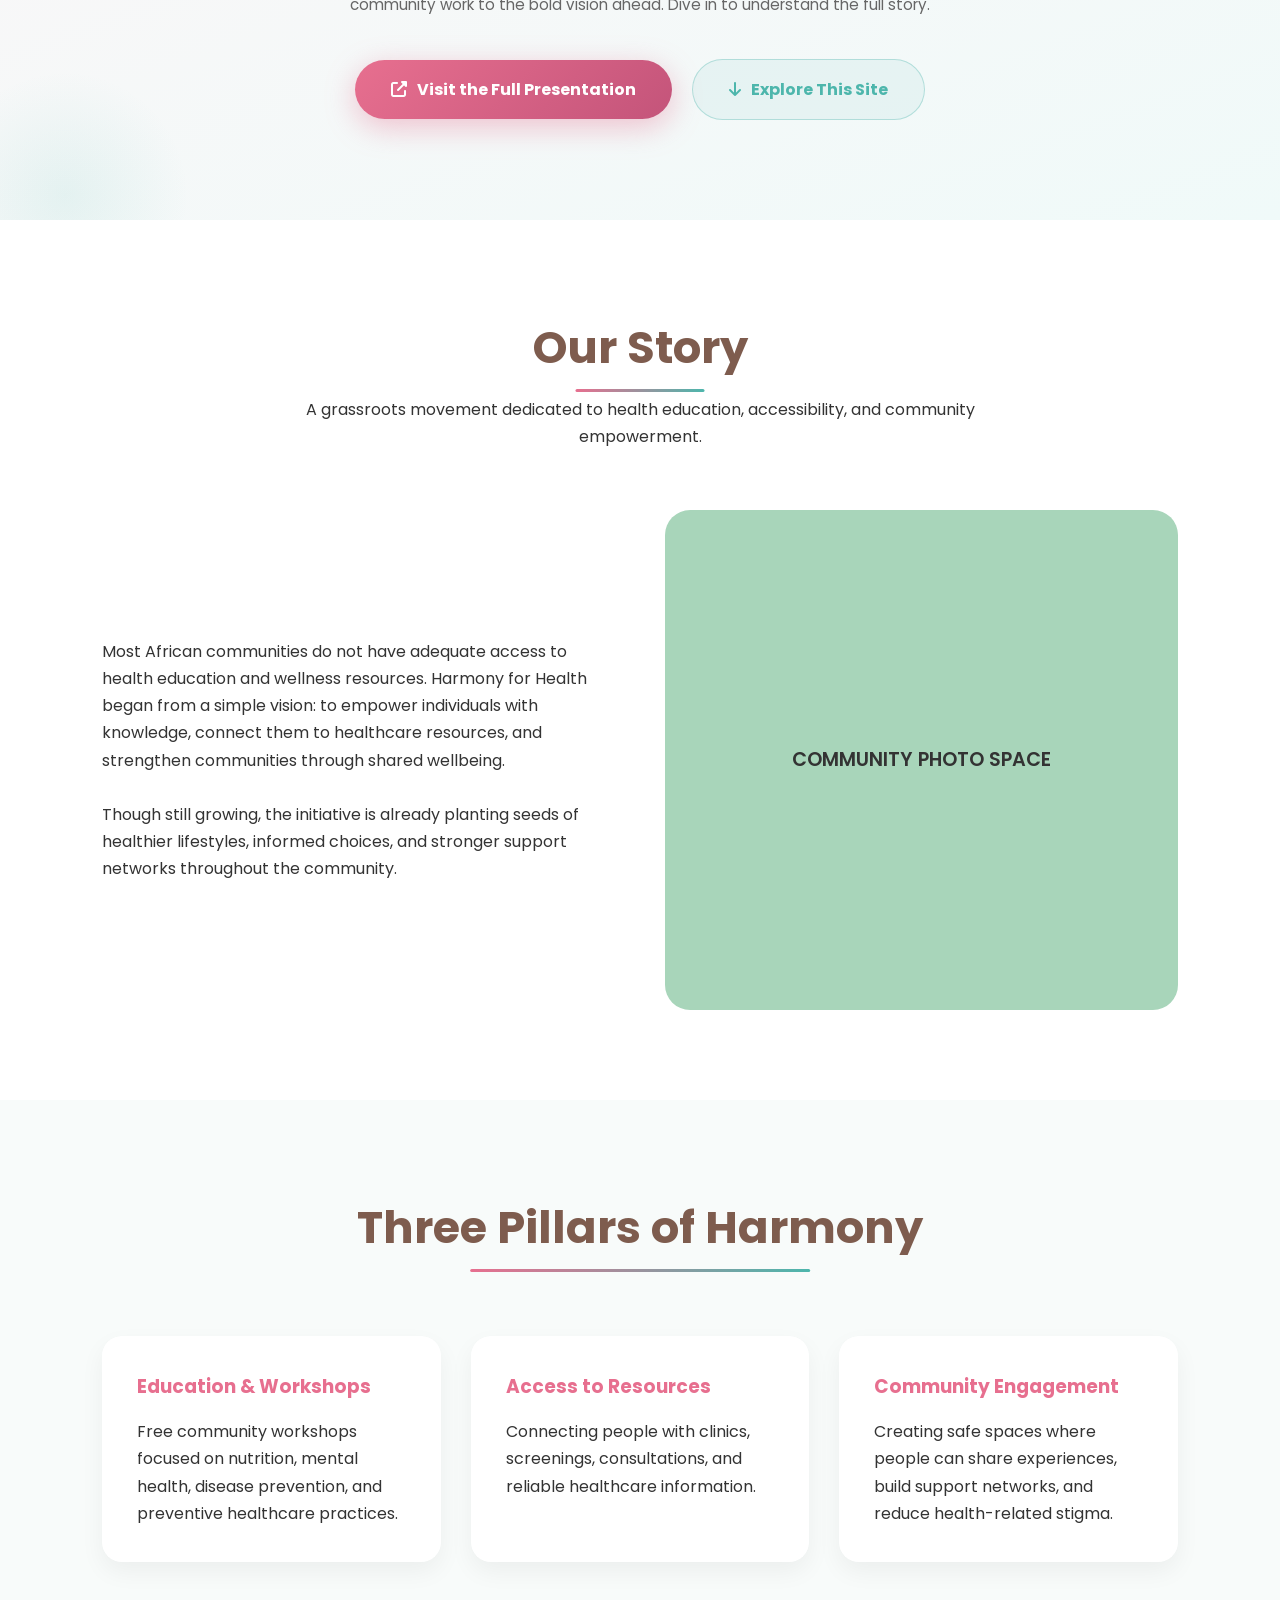
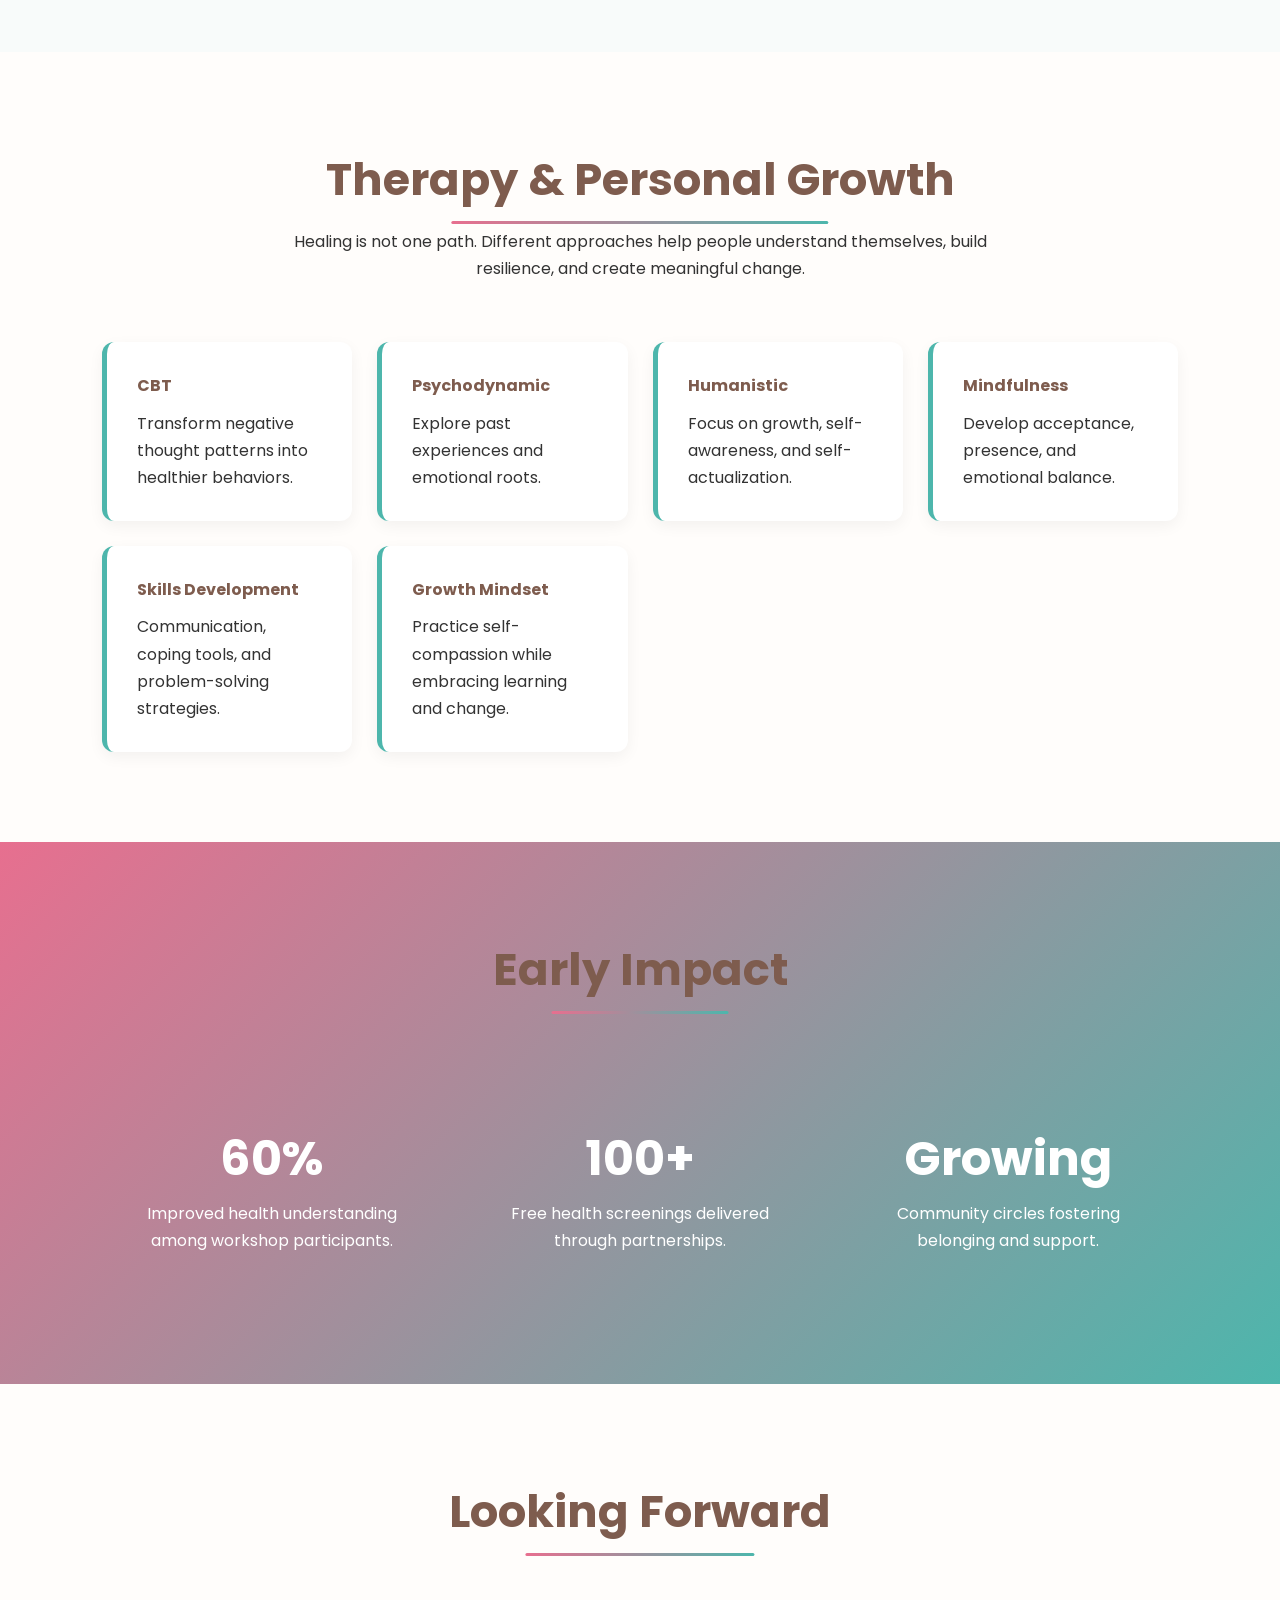
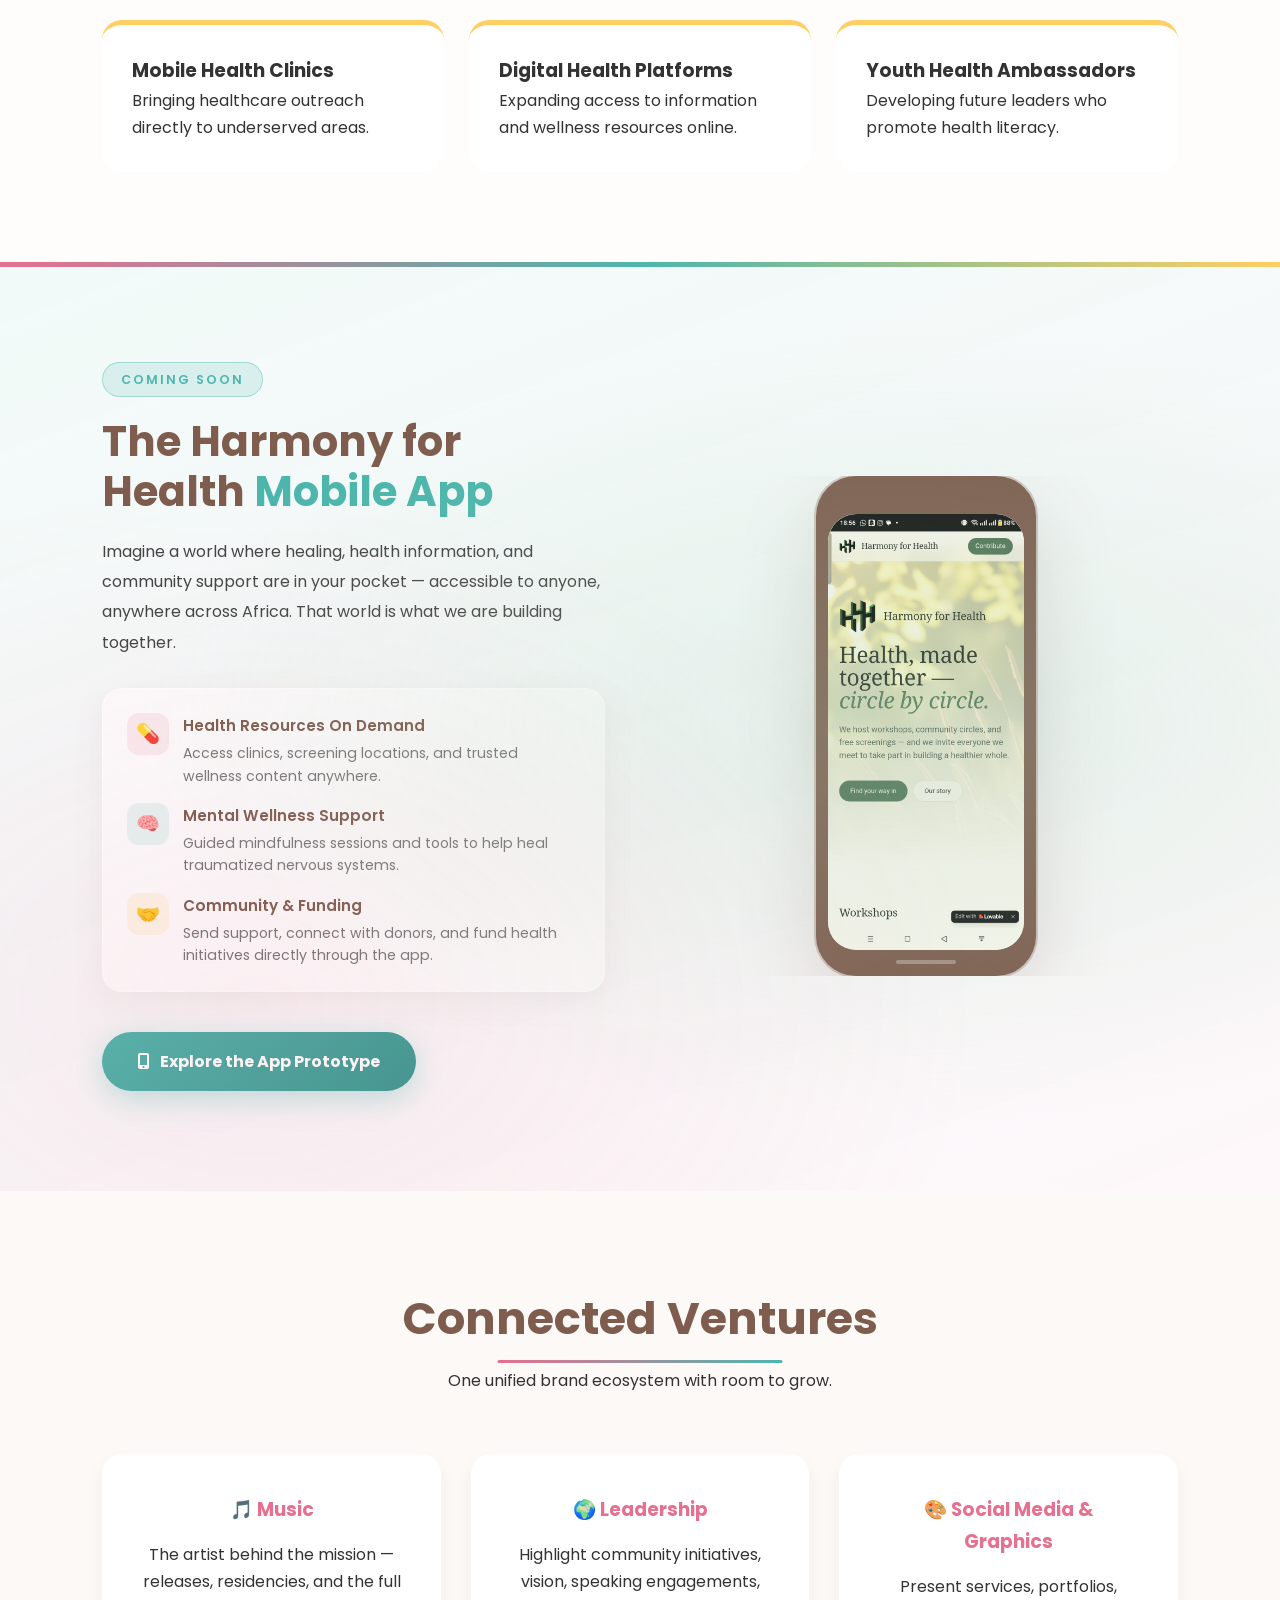
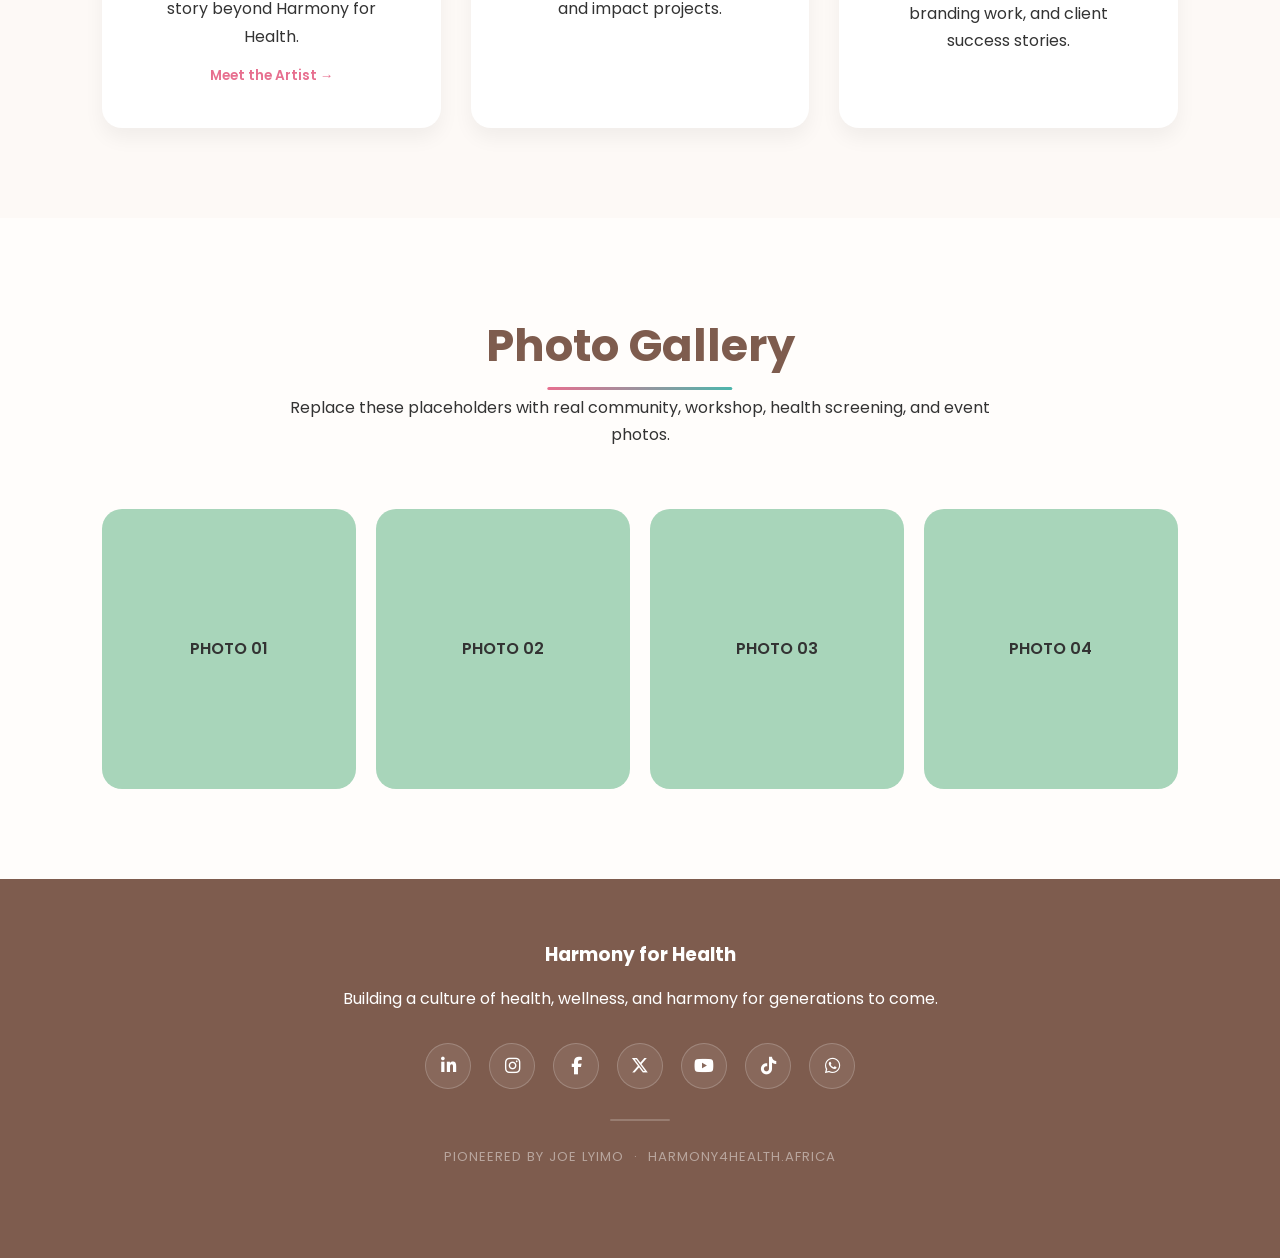
==== commit f4cca2ee: "Update index.html" ====
--- a/index.html
+++ b/index.html
@@ -349,6 +349,27 @@
 
 .brand-card h3{
 margin-bottom:15px;
+color:var(--rose);
+}
+/* updated*/
+
+ .brand-card-link{
+text-decoration:none;
+color:inherit;
+display:block;
+transition:.3s;
+}
+
+.brand-card-link:hover{
+transform:translateY(-6px);
+box-shadow:0 15px 30px rgba(0,0,0,.1);
+}
+
+.brand-card-cta{
+display:inline-block;
+margin-top:14px;
+font-weight:600;
+font-size:0.85rem;
 color:var(--rose);
 }
 
@@ -907,7 +928,7 @@
 }
  
 
-
+/* updated*/
  
 
  .nav-toggle{
@@ -1423,14 +1444,21 @@
 
 <div class="brand-grid sr-stagger">
 
-<div class="brand-card">
+
+ 
+
+  <a href="joe.html" class="brand-card brand-card-link">
 <h3>🎵 Music</h3>
 <p>
-Showcase releases, performances,
-creative projects, and your artistic journey.
+The artist behind the mission — releases, residencies,
+and the full story beyond Harmony for Health.
 </p>
-</div>
-
+<span class="brand-card-cta">Meet the Artist →</span>
+  </a>
+ 
+
+ 
+ 
 <div class="brand-card">
 <h3>🌍 Leadership</h3>
 <p>
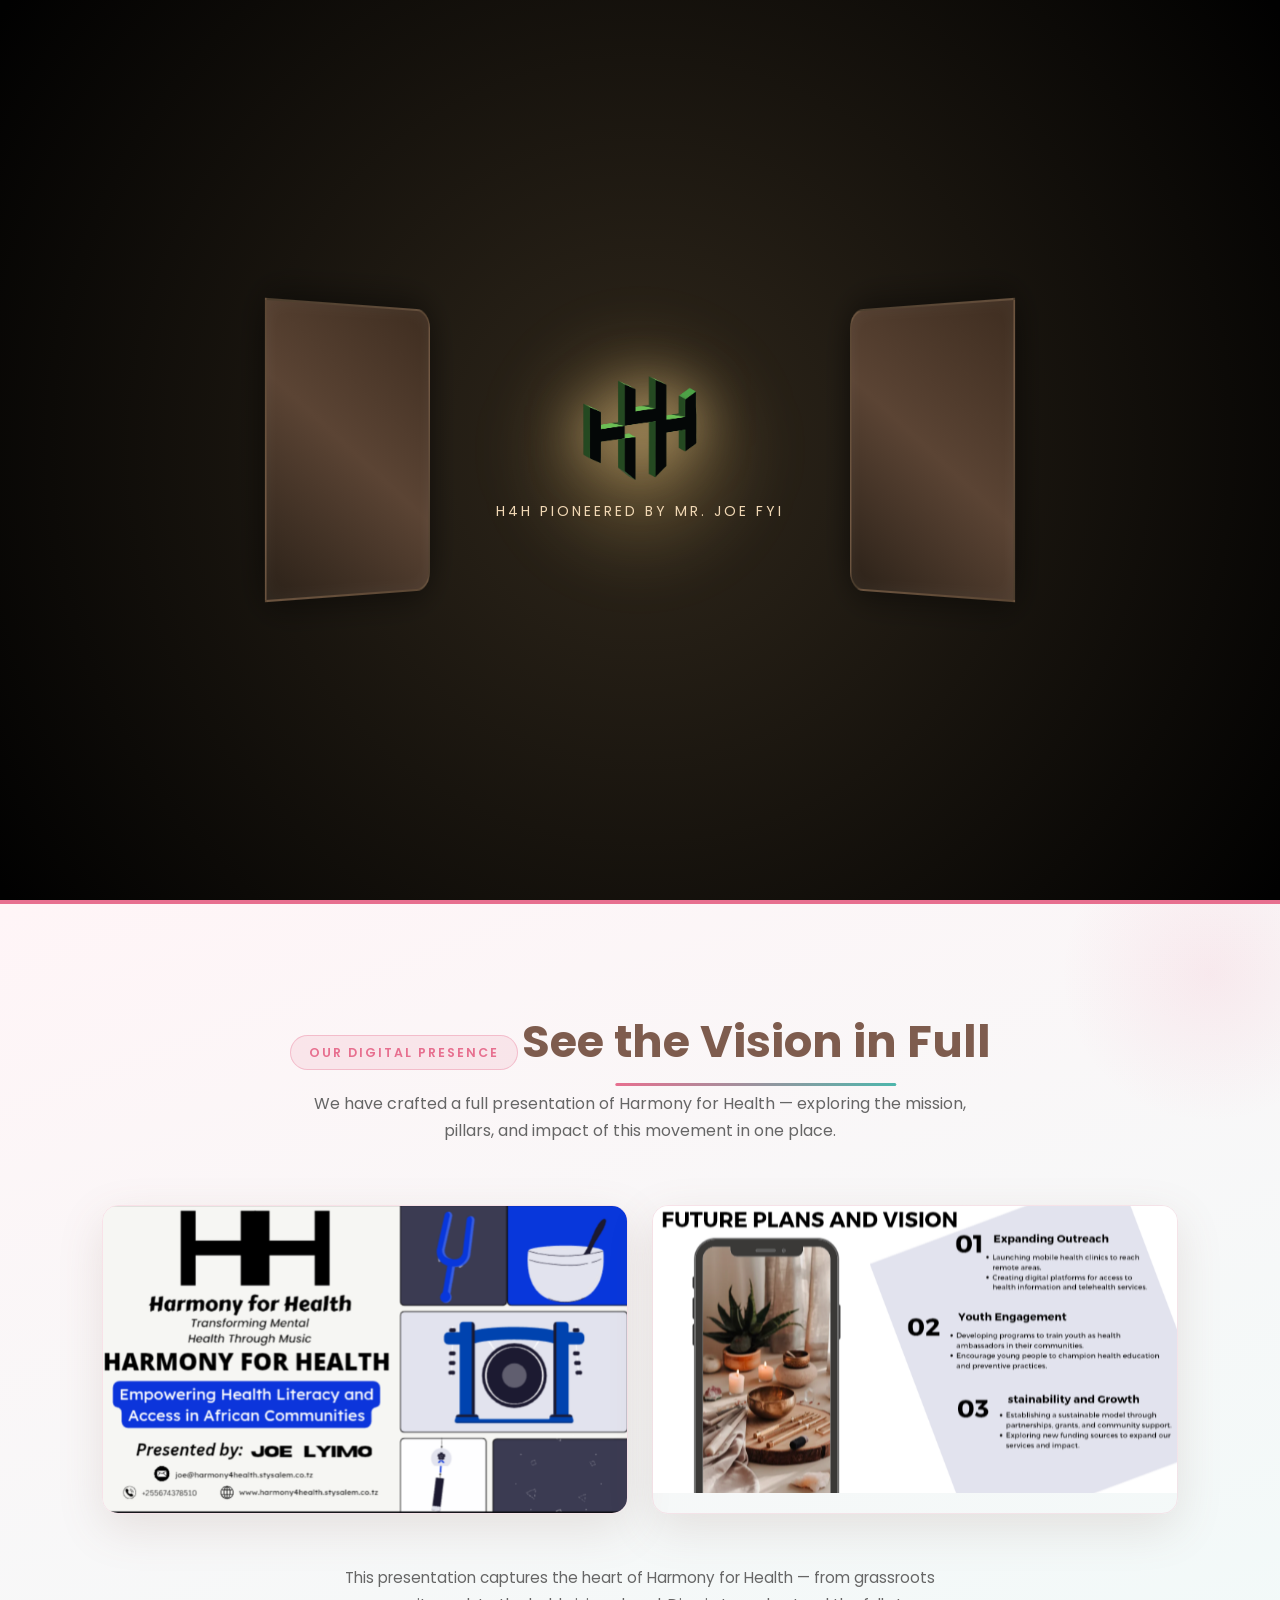
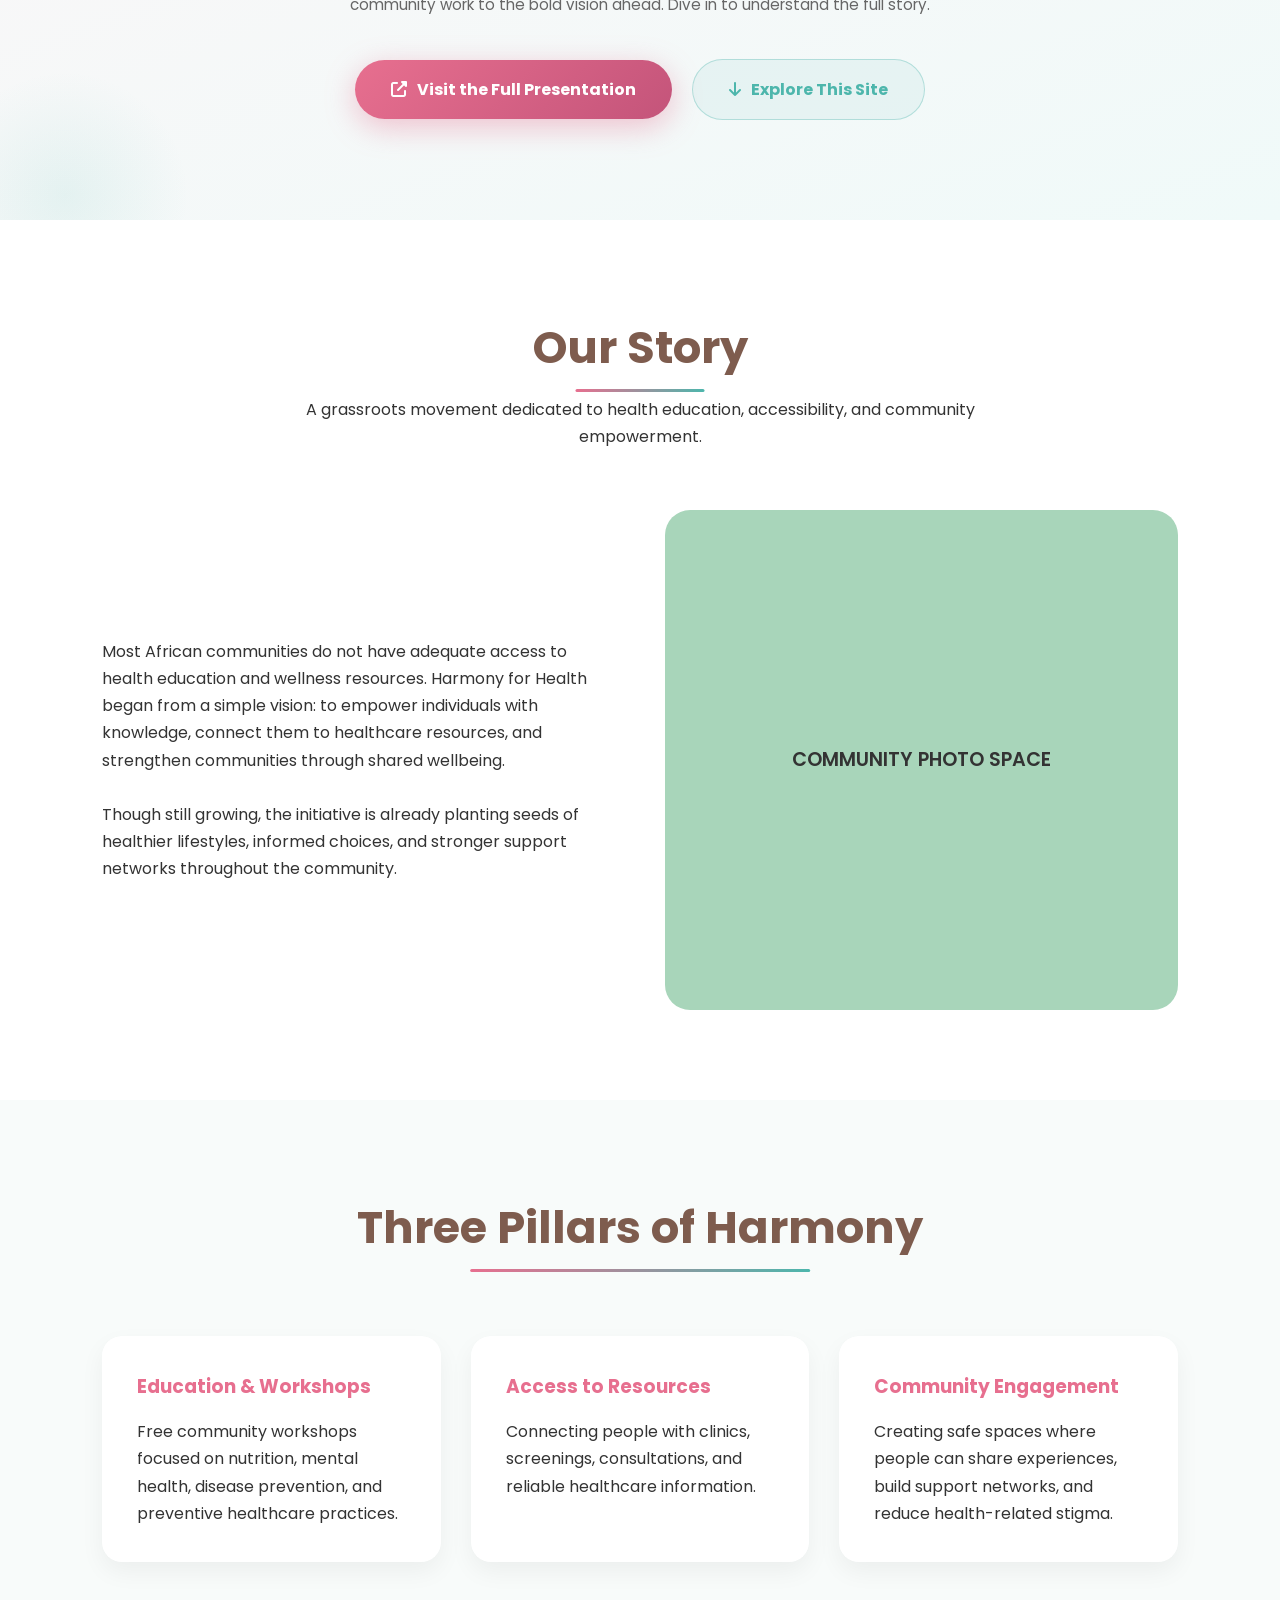
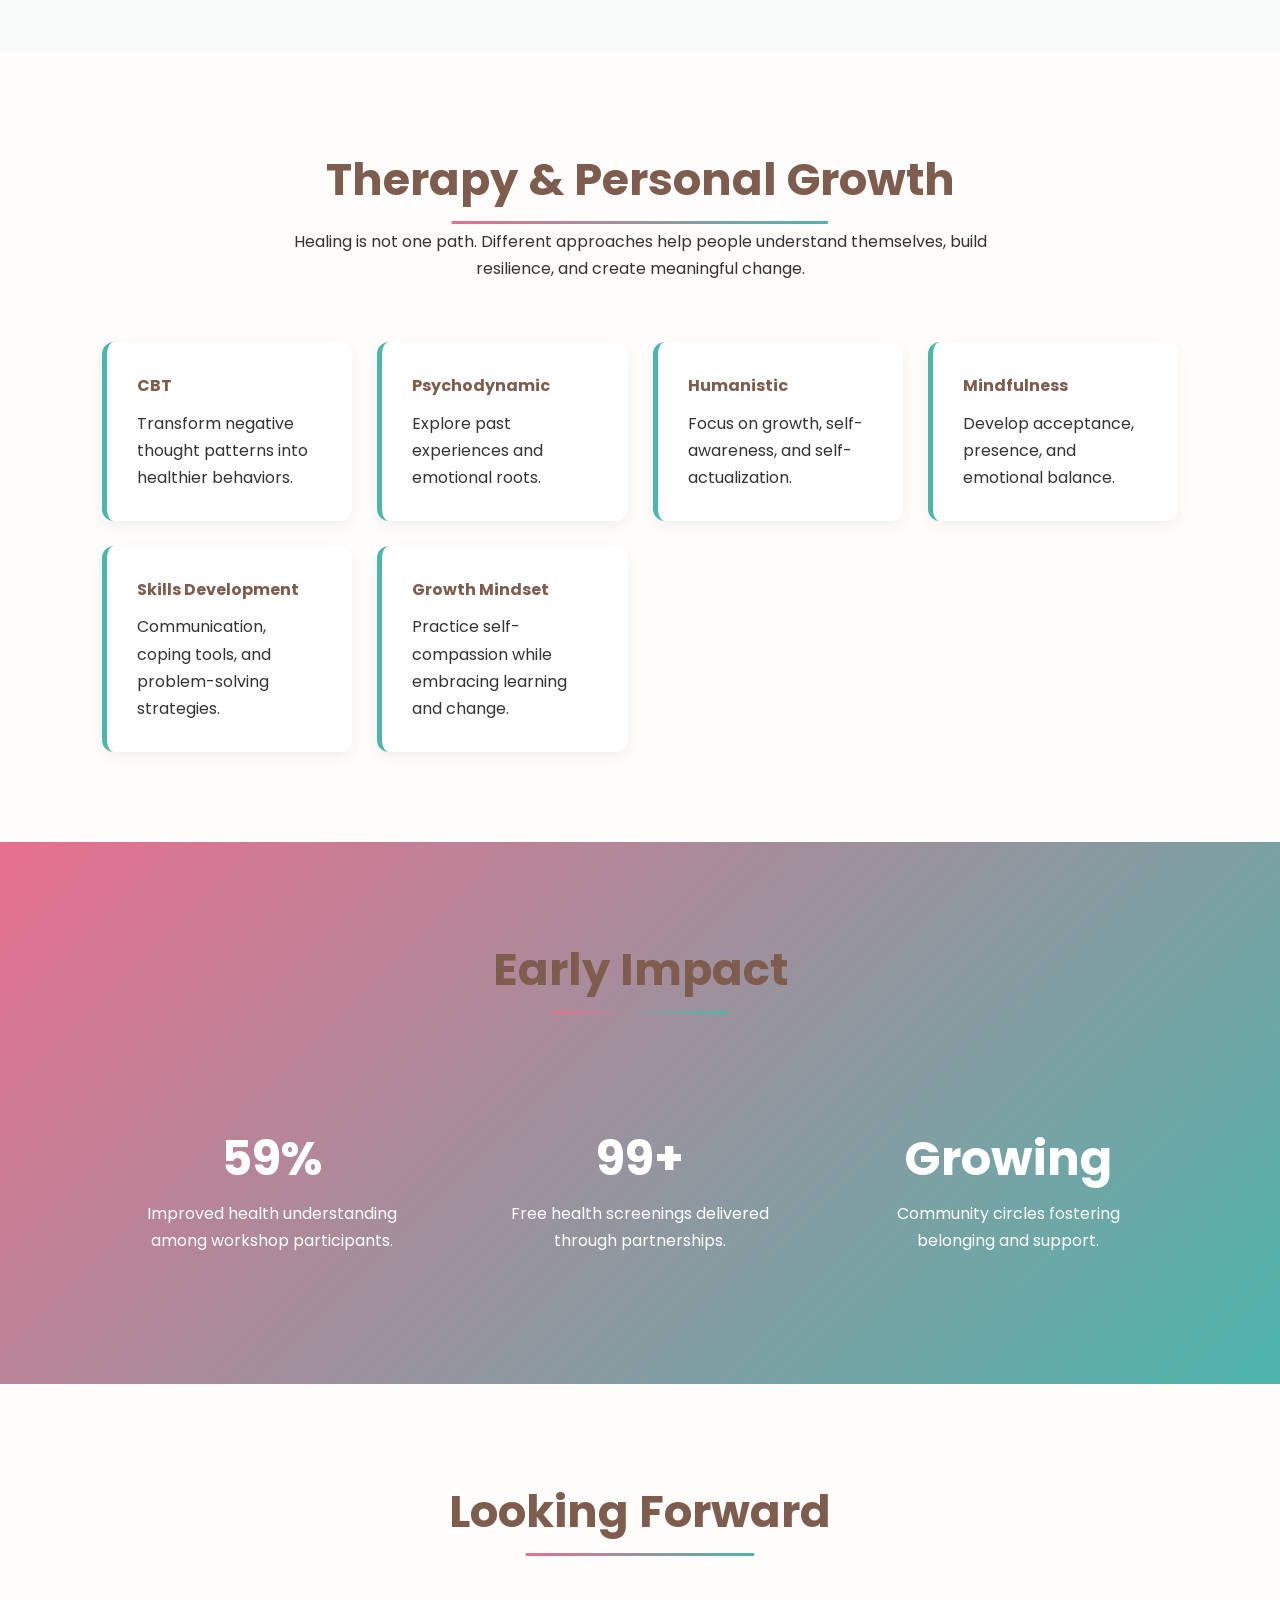
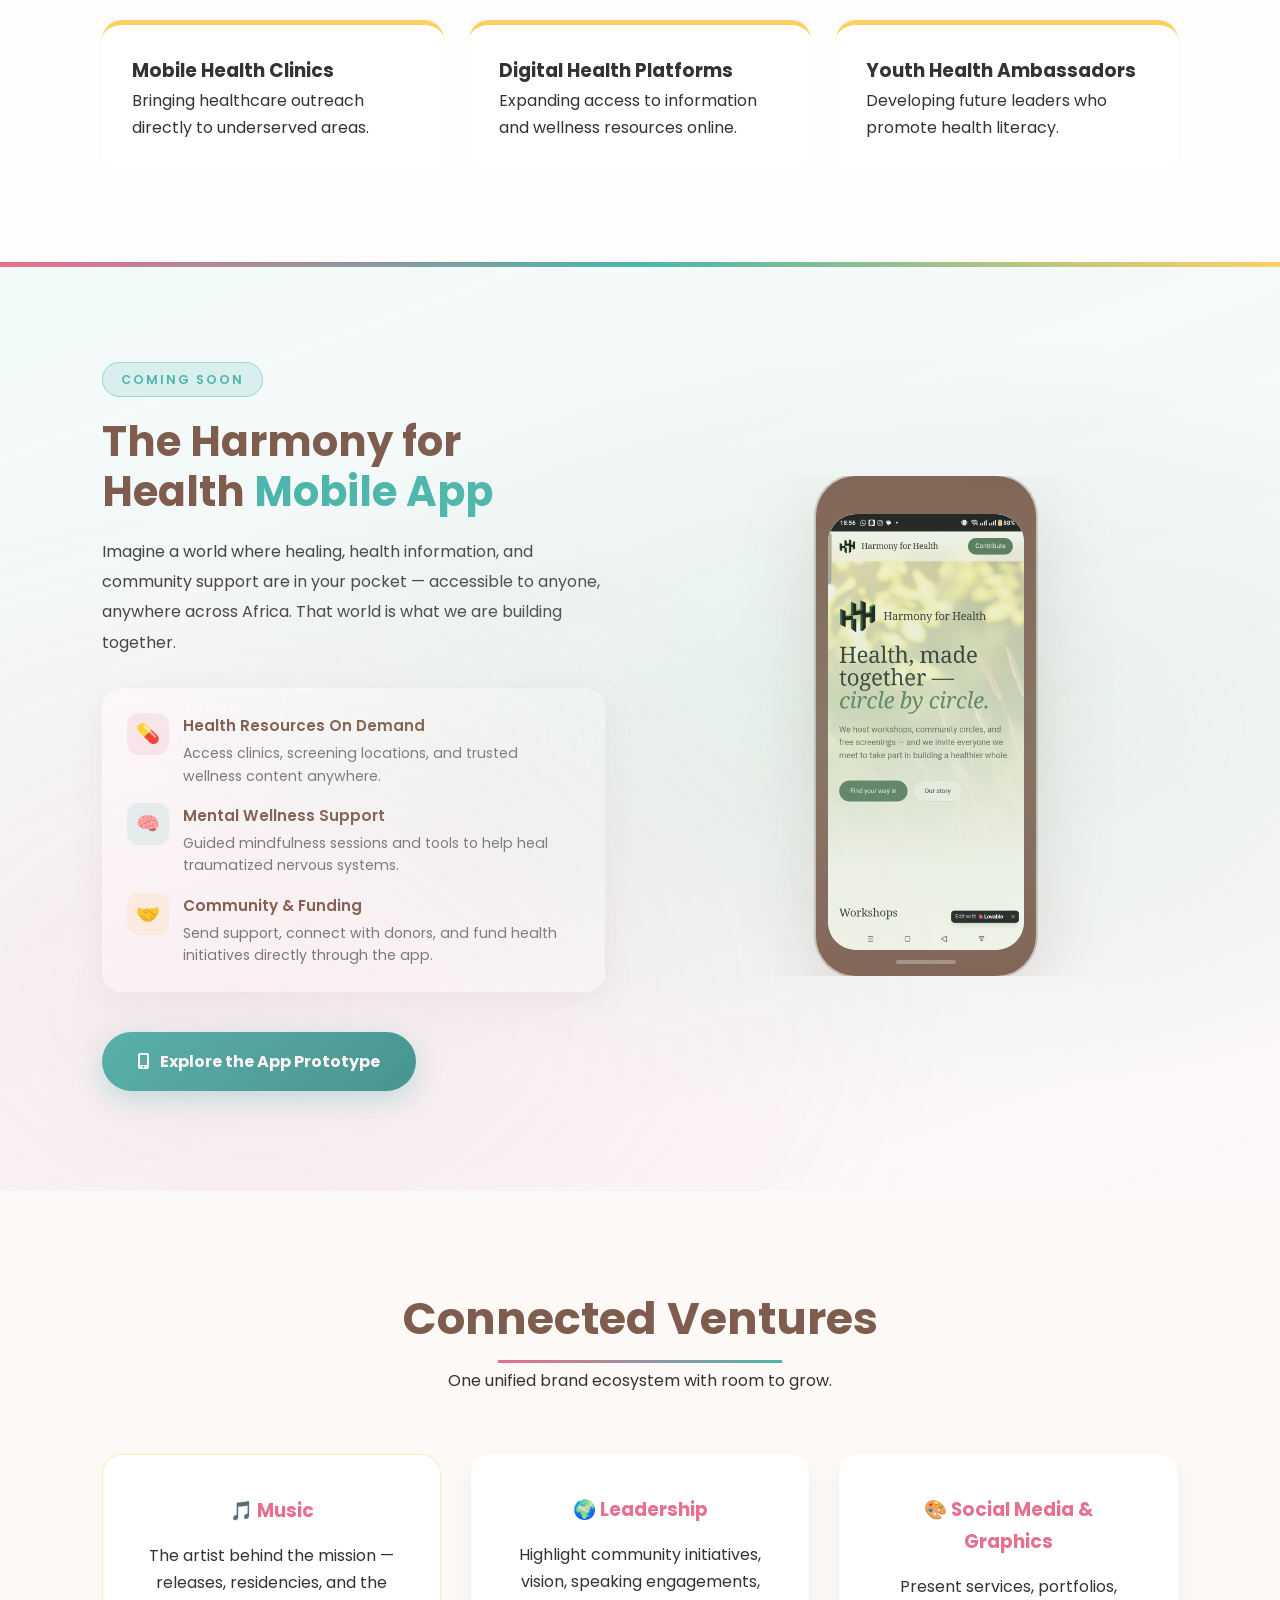
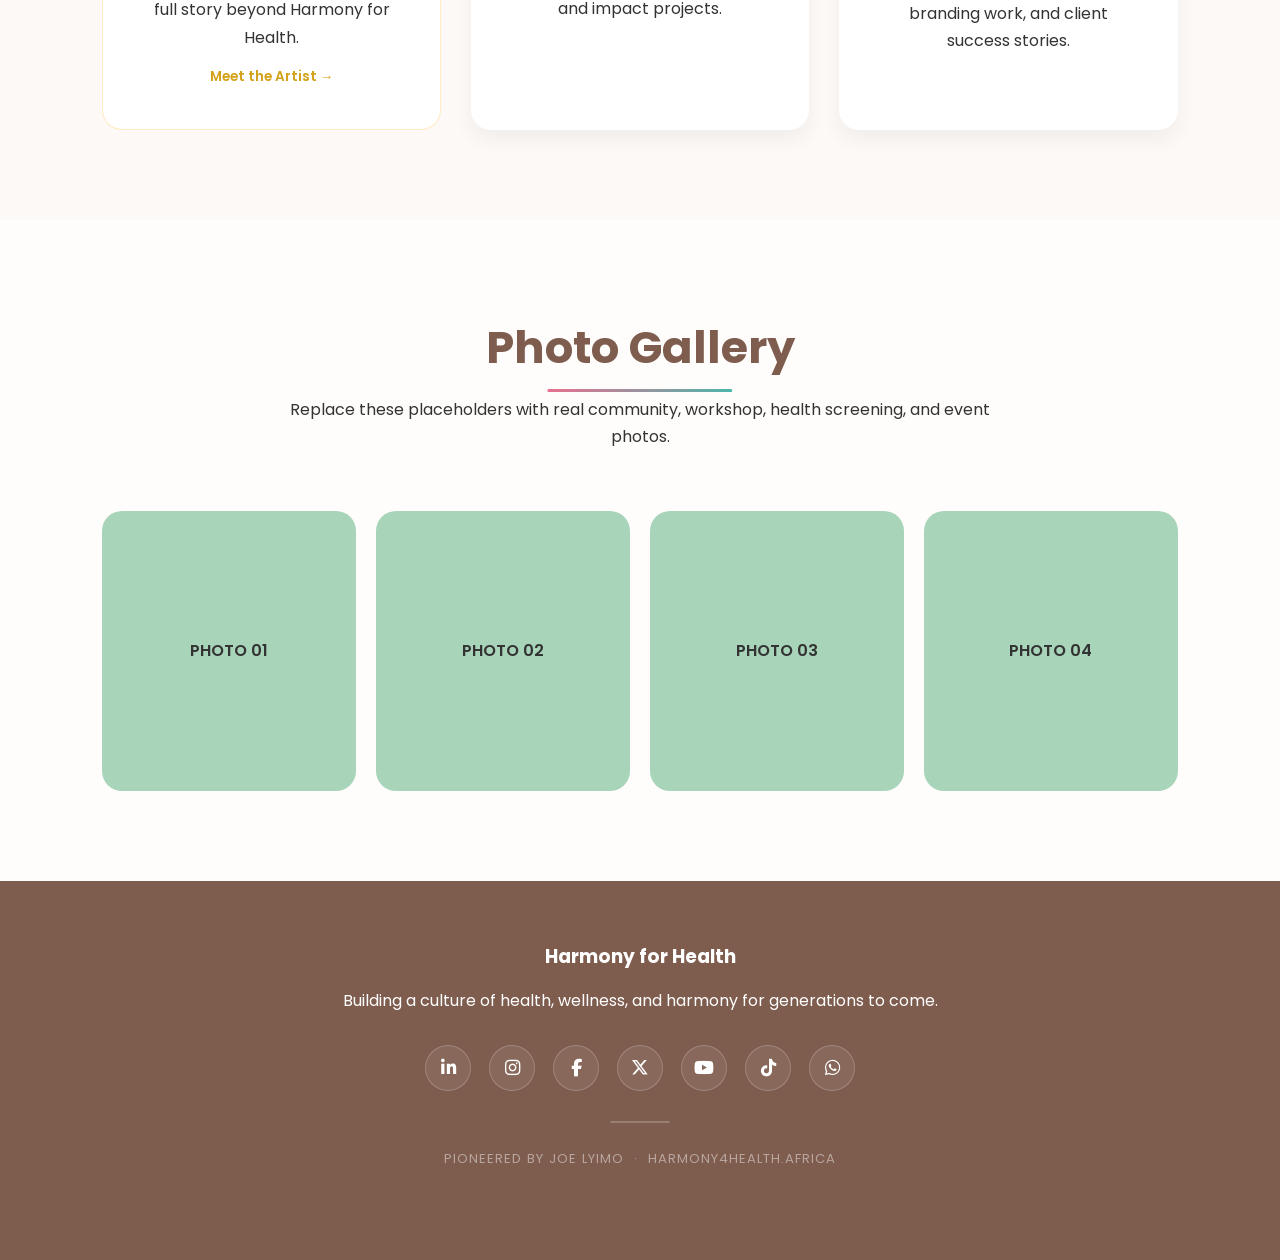
==== commit 9c0a30ed: "Update index.html" ====
--- a/index.html
+++ b/index.html
@@ -352,7 +352,7 @@
 color:var(--rose);
 }
 /* updated*/
-
+  
  .brand-card-link{
 text-decoration:none;
 color:inherit;
@@ -373,6 +373,21 @@
 color:var(--rose);
 }
 
+.brand-card-music{
+border:1px solid rgba(255,207,99,0.4);
+box-shadow:0 0 0 rgba(255,207,99,0);
+transition:box-shadow .4s ease, transform .3s ease;
+}
+
+.brand-card-music:hover{
+box-shadow:0 0 28px rgba(255,207,99,0.35);
+transform:translateY(-6px);
+}
+
+.brand-card-music .brand-card-cta{
+color:#d4a017;
+}
+ 
 /* GALLERY */
 
 .gallery{
@@ -1447,7 +1462,8 @@
 
  
 
-  <a href="joe.html" class="brand-card brand-card-link">
+
+   <a href="joe.html" class="brand-card brand-card-link brand-card-music">
 <h3>🎵 Music</h3>
 <p>
 The artist behind the mission — releases, residencies,
